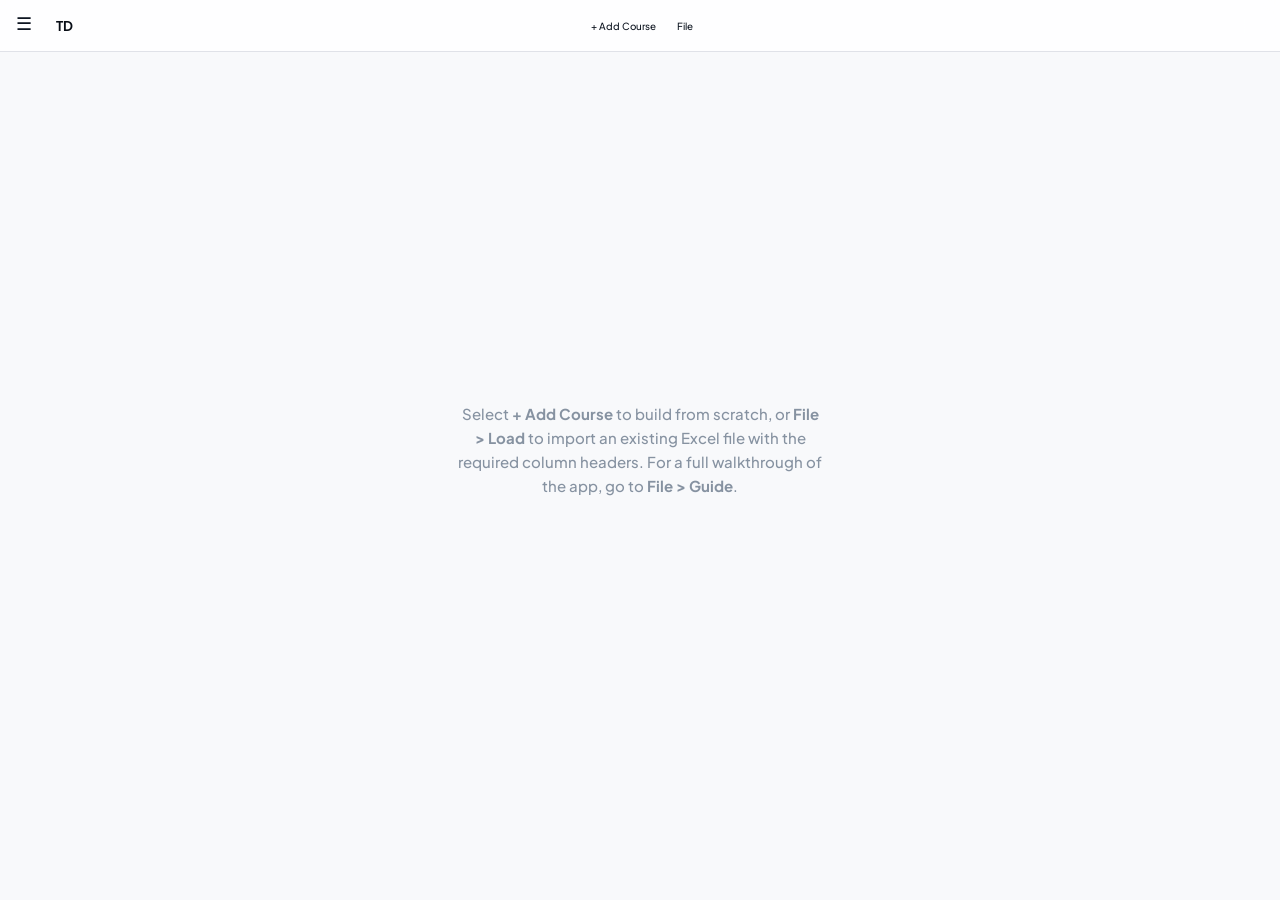
==== index.html @ 5fbdd86e "downloaded dependencies" ====
<!DOCTYPE html>
<html lang="en">
<head>
    <meta charset="UTF-8">
    <meta name="viewport" content="width=device-width, initial-scale=1.0">
    <title>Training Designer</title>
    <link rel="icon" type="image/png" sizes="32x32" href="icon.png" />
    <link rel="preconnect" href="https://fonts.googleapis.com">
    <link rel="preconnect" href="https://fonts.gstatic.com" crossorigin>
    <link href="https://fonts.googleapis.com/css2?family=Plus+Jakarta+Sans:ital,wght@0,300;0,400;0,500;0,600;0,700;1,400&family=Patrick+Hand&display=swap" rel="stylesheet">
    <link rel="stylesheet" href="style.css">
    <script src="vendor/chart.umd.min.js" defer></script>
    <script src="vendor/Sortable.min.js" defer></script>
    <script src="vendor/xlsx.full.min.js" defer></script>
</head>
<body>
    <div class="mobile-notice">
        <div class="mobile-notice-icon">💻</div>
        <h2>Desktop Recommended</h2>
        <p>Training Designer is built for desktop browsers. For the best experience with tables, drag-and-drop, and report charts, please open this on a laptop or desktop.</p>
    </div>
    <div class="dialog-overlay" id="dialogOverlay">
        <div class="dialog-box">
            <div class="dialog-icon" id="dialogIcon"></div>
            <div class="dialog-body">
                <div class="dialog-title" id="dialogTitle"></div>
                <div class="dialog-message" id="dialogMessage"></div>
                <input class="dialog-input" id="dialogInput" style="display:none;">
            </div>
            <div class="dialog-actions" id="dialogActions"></div>
        </div>
    </div>
    <div class="mobile-notice">
        <div class="mobile-notice-icon">💻</div>
        <h2>Desktop Recommended</h2>
        <p>Training Designer is built for desktop browsers. For the best experience with tables, drag-and-drop, and report charts, please open this on a laptop or desktop.</p>
    </div>
    <button id="toggleMenuBtn"></button>
    <div class="container">
        <div id="menuContainer" class="menu-open">
            <h1 id="mainTitle"><span id="mainTitleFull">Training Designer</span><span id="mainTitleShort">TD<span class="td-tooltip">Training Designer</span></span></h1>
            <div id="menuButtons" class="menu-buttons">
                <button id="addCourseBtn" class="menu-button">+ Add Course</button>
                <div class="dropdown">
                    <button id="fileBtn" class="menu-button">File</button>
                    <div id="fileDropdown" class="dropdown-content hidden">
                        <button id="loadBtn" class="menu-button dropdown-item">Load</button>
                        <button id="saveBtn" class="menu-button dropdown-item">Save</button>
                        <button id="resetBtn" class="menu-button dropdown-item">Reset</button>
                        <button id="resourceBtn" class="menu-button dropdown-item">Guide</button>
                        <button id="templateBtn" class="menu-button dropdown-item">Template</button>
                    </div>
                </div>
                <button id="hideAllBreaksBtn" class="menu-button">Hide Breaks</button>
                <button id="deleteAllBreaksBtn" class="menu-button">Delete Breaks</button>
                <button id="selectAllBtn" class="menu-button" style="display: none;">Select All</button>
                <div class="dropdown">
                    <button id="daysBtn" class="menu-button">Days</button>
                    <div id="daysDropdown" class="dropdown-content hidden">
                        <p id="daysInstruction" style="margin: 5px 0 10px; font-size: var(--text-xs); color: var(--ink-tertiary); text-align: center; line-height: 1.4;"><strong>Note: </strong>Uncheck to hide a day (deselects all rows). A warning appears when days are hidden. Hidden days ignore Select All. Click a day to scroll to it.</p>
                        <div id="daysList" class="days-list"></div>
                    </div>
                </div>
                <button id="startTimeBtn" class="menu-button">Start Time</button>
                <button id="toggleScheduleBtn" class="menu-button">Show Schedule</button>
                <button id="togglePlannerBtn" class="menu-button">View Planner</button>
                <button id="goToReportBtn" class="menu-button" style="display:none;" onclick="(function(){ var el = document.getElementById('programReport'); var top = el.getBoundingClientRect().top + window.pageYOffset - document.getElementById('menuContainer').offsetHeight - 16; window.scrollTo({top: top, behavior: 'smooth'}); })()">Report <svg width="9" height="11" viewBox="0 0 11 14" fill="none" xmlns="http://www.w3.org/2000/svg" style="display:inline-block;vertical-align:middle;margin-left:3px;"><line x1="5.5" y1="0" x2="5.5" y2="11" stroke="currentColor" stroke-width="2.2"/><polyline points="1,7 5.5,12.5 10,7" fill="none" stroke="currentColor" stroke-width="2.2" stroke-linejoin="round"/></svg></button>
                <button id="goToOutlineBtn" class="menu-button" style="display:none;" onclick="(function(){ var el = document.getElementById('programDetails'); var top = el.getBoundingClientRect().top + window.pageYOffset - document.getElementById('menuContainer').offsetHeight - 16; window.scrollTo({top: top, behavior: 'smooth'}); })()">Design <svg width="9" height="11" viewBox="0 0 11 14" fill="none" xmlns="http://www.w3.org/2000/svg" style="display:inline-block;vertical-align:middle;margin-left:3px;"><line x1="5.5" y1="14" x2="5.5" y2="3" stroke="currentColor" stroke-width="2.2"/><polyline points="1,7 5.5,1.5 10,7" fill="none" stroke="currentColor" stroke-width="2.2" stroke-linejoin="round"/></svg></button>
                <button id="undoBtn" class="menu-button" title="Nothing to undo" style="font-size:var(--text-lg); letter-spacing:0;">↺</button>
            </div>
        </div>

        <!-- Course Form Section -->
        <section id="courseForm">
            <h2 id="courseFormHeader" class="hidden"></h2>
            <form id="courseInputForm" class="hidden">
                <div class="form-group">
                    <label>
                        Day
                        <input type="number" id="day" required>
                    </label>
                    <label>
                        Unit (Main Topic)
                        <input type="text" id="chapter" placeholder="e.g., Salesforce, Leadership" required>
                    </label>
                    <label>
                        Module (Subtopic)
                        <input type="text" id="moduleTitle" placeholder="e.g., Navigating the Homepage, Running Meetings" required>
                    </label>
                </div>
                
                <div id="learningActivities">
                    <div class="learning-activity">
                        <h3>Learning Activity #1</h3>
                        <button class="delete-activity-btn">×</button>
                        <div class="form-group">
                            <label>
                                Learning Objective
                                <input type="text" class="objective" placeholder="e.g., Identify key features of the application" required>
                            </label>
                            <label>
                                Cognitive Task
                                <select class="cognitiveTask"></select>
                            </label>
                            <label>
                                Learner Activity
                                <select class="learnerActivity"></select>
                            </label>
                            <label>
                                Delivery Method
                                <select class="deliveryMethod"></select>
                            </label>
                            <label>
                                Media
                                <select class="media"></select>
                            </label>
                            <label>
                                Type of Content
                                <select class="contentType"></select>
                            </label>
                            <label>
                                Duration (minutes)
                                <input type="number" class="duration" required>
                            </label>
                        </div>
                    </div>
                </div>
                
                <div class="button-group">
                    <button type="button" class="tr-orange-btn" id="addActivityBtn">+ Learning Activity</button>
                    <button type="submit" class="tr-orange-btn">Submit</button>
                    <button type="button" class="tr-orange-btn" id="cancelBtn">Cancel</button>
                </div>
            </form>
        </section>

        <!-- Design Section -->
        <section id="programDetails">
            <h2 id="programDetailsHeader">Design</h2>
            <div id="dayTablesContainer"></div>
        </section>

        <!-- Report Section -->
        <section id="programReport">
            <h2 id="programReportHeader">Report</h2>
            <div class="charts-container">

                <!-- Cognitive Task Report -->
                <div class="chart-block">
                    <div class="report-block">
                        <div class="numerical-table-container">
                            <div class="chart-header">Cognitive Task</div>
                            <div class="chart-description">
                                <p>Mental processes learners engage in to acquire, understand, and apply knowledge, such as remembering, analyzing, or creating.</p>
                            </div>
                            <button class="toggle-days-btn">Show Days</button>
                            <div class="days-container hidden"></div>
                            <table class="numerical-table" id="cognitiveTable"></table>
                        </div>
                        <div class="chart-wrapper"><canvas id="cognitivePieChart"></canvas></div>
                        <div class="chart-wrapper"><canvas id="cognitiveLineChart"></canvas></div>
                    </div>
                </div>

                <!-- Learner Activity Report -->
                <div class="chart-block">
                    <div class="report-block">
                        <div class="numerical-table-container">
                            <div class="chart-header">Learner Activity</div>
                            <div class="chart-description">
                                <p>Specific tasks or exercises learners undertake, designed to help them meet the learning objectives by actively engaging with the material.</p>
                            </div>
                            <button class="toggle-days-btn">Show Days</button>
                            <div class="days-container hidden"></div>
                            <table class="numerical-table" id="activityTable"></table>
                        </div>
                        <div class="chart-wrapper"><canvas id="activityPieChart"></canvas></div>
                        <div class="chart-wrapper"><canvas id="activityLineChart"></canvas></div>
                    </div>
                </div>

                <!-- Delivery Method Report -->
                <div class="chart-block">
                    <div class="report-block">
                        <div class="numerical-table-container">
                            <div class="chart-header">Delivery Method</div>
                            <div class="chart-description">
                                <p>The format or approach used to present learning content to learners.</p>
                            </div>
                            <button class="toggle-days-btn">Show Days</button>
                            <div class="days-container hidden"></div>
                            <table class="numerical-table" id="deliveryTable"></table>
                        </div>
                        <div class="chart-wrapper"><canvas id="deliveryPieChart"></canvas></div>
                        <div class="chart-wrapper"><canvas id="deliveryLineChart"></canvas></div>
                    </div>
                </div>

                <!-- Media Report -->
                <div class="chart-block">
                    <div class="report-block">
                        <div class="numerical-table-container">
                            <div class="chart-header">Media</div>
                            <div class="chart-description">
                                <p>The tools or channels used to deliver content, such as videos, podcasts, or printed materials. Focuses on the physical or digital format rather than the training approach.</p>
                            </div>
                            <button class="toggle-days-btn">Show Days</button>
                            <div class="days-container hidden"></div>
                            <table class="numerical-table" id="mediaTable"></table>
                        </div>
                        <div class="chart-wrapper"><canvas id="mediaPieChart"></canvas></div>
                        <div class="chart-wrapper"><canvas id="mediaLineChart"></canvas></div>
                    </div>
                </div>

                <!-- Content Type Report -->
                <div class="chart-block">
                    <div class="report-block">
                        <div class="numerical-table-container">
                            <div class="chart-header">Type of Content</div>
                            <div class="chart-description">
                                <p>Categorizes the nature of the learning material, such as factual information, procedural instructions, or problem-solving scenarios.</p>
                            </div>
                            <button class="toggle-days-btn">Show Days</button>
                            <div class="days-container hidden"></div>
                            <table class="numerical-table" id="contentTable"></table>
                        </div>
                        <div class="chart-wrapper"><canvas id="contentPieChart"></canvas></div>
                        <div class="chart-wrapper"><canvas id="contentLineChart"></canvas></div>
                    </div>
                </div>

                <!-- Type of Content vs. Cognitive Tasks Table -->
                <div class="chart-block type-vs-cognitive">
                    <div class="report-block">
                        <div class="numerical-table-container">
                            <div class="chart-header">Type of Content vs. Cognitive Tasks</div>
                            <div class="chart-description">
                                <p>Illustrates the relationship between content types and cognitive tasks. Helps identify emphasis and gaps for a balanced approach to learning objectives.</p>
                            </div>
                            <button class="toggle-days-btn">Show Days</button>
                            <div class="days-container hidden"></div>
                            <table class="numerical-table" id="typeVsCognitiveTable">
                                <thead>
                                    <tr>
                                        <th>Cognitive Tasks</th>
                                        <th>Information <span class="content-group">(Facts, Concepts, & Workflows)</span></th>
                                        <th>Procedural <span class="content-group">(Software, Tools, & CS)</span></th>
                                        <th>Problem-Solving <span class="content-group">(Software, Tools, & CS)</span></th>
                                    </tr>
                                </thead>
                                <tbody>
                                    <tr><td>Remember</td><td></td><td></td><td></td></tr>
                                    <tr><td>Explain</td><td></td><td></td><td></td></tr>
                                    <tr><td>Apply</td><td></td><td></td><td></td></tr>
                                    <tr><td>Evaluate</td><td></td><td></td><td></td></tr>
                                    <tr><td>Create</td><td></td><td></td><td></td></tr>
                                </tbody>
                            </table>
                        </div>
                    </div>
                </div> 
            </div>
        </section>
    </div>

    <div id="noDataMessage">
        Select <strong>+ Add Course</strong> to build from scratch, or <strong>File > Load</strong> to import an existing Excel file with the required column headers. For a full walkthrough of the app, go to <strong>File > Guide</strong>.
    </div>

    <div id="scheduleModal" class="modal-overlay">
        <div class="modal">
            <h2>Save Training</h2>
            <div style="background:var(--accent-soft); border-left:3px solid var(--accent); border-radius:0 var(--radius-sm) var(--radius-sm) 0; padding:10px 14px; margin-bottom:16px; font-size:var(--text-sm); color:var(--ink-secondary); line-height:1.55;">
                Make sure to set your <strong>Product Name</strong> and <strong>Training Program</strong> name before saving. Click the names next to the Design or Report header to edit them.
            </div>
            
            <div class="modal-content">
                <div class="time-input-group">
                    <div class="time-input-field">
                        <label for="Include Date & Time">Add Date & Time</label>
                        <div class="checkbox-wrapper">
                            <input type="checkbox" id="includeSchedule">
                        </div>
                    </div>
                    <div class="time-input-field">
                        <label for="startDate">Date</label>
                        <input type="date" id="startDate" required>
                    </div>
                    <div class="time-input-field">
                        <label for="startTime">Time</label>
                        <input type="time" id="startTime" required>
                    </div>
                    <div class="time-input-field">
                        <label for="timeZone">Time Zone</label>
                        <select id="timeZone"></select>
                    </div>
                    <div class="time-input-field">
                        <label for="includeWeekends">Include Weekends</label>
                        <div class="checkbox-wrapper">
                            <input type="checkbox" id="includeWeekends">
                        </div>
                    </div>
                </div>
            </div>
            <div class="modal-buttons">
                <button id="saveScheduleBtn" class="tr-orange-btn">Save</button>
                <button id="cancelScheduleBtn" class="tr-orange-btn">Cancel</button>
            </div>
        </div>
    </div>

    <div id="nameEditModal" class="modal-overlay">
        <div class="modal" style="width: 440px;">
            <h2>Edit Names</h2>
            <div class="name-fields">
                <div class="name-input-field">
                    <label for="editProductName">Product Name</label>
                    <input type="text" id="editProductName" placeholder="Enter product name" maxlength="50">
                </div>
                <div class="name-input-field">
                    <label for="editProgramName">Training Program</label>
                    <input type="text" id="editProgramName" placeholder="Enter program name" maxlength="70">
                </div>
            </div>
            <div class="modal-buttons">
                <button id="cancelNameEditBtn" class="tr-orange-btn" style="background:var(--surface-0);color:var(--ink-secondary);border-color:var(--border-default);">Cancel</button>
                <button id="saveNameEditBtn" class="tr-orange-btn">Save</button>
            </div>
        </div>
    </div>

    <div id="startTimeModal" class="modal-overlay">
        <div class="modal" style="width: 400px;">
            <h2>Set Start Time</h2>
            <div class="start-time">
                <div class="start-time-field">
                    <input type="time" id="newStartTime" required value="09:00">
                </div>
            </div>
            <div class="modal-buttons">
                <button id="saveStartTimeBtn" class="tr-orange-btn">Save</button>
                <button id="cancelStartTimeBtn" class="tr-orange-btn">Cancel</button>
            </div>
        </div>
    </div>

    <div class="selection-tally" id="selectionTally">
        <div class="selection-tally-count" id="tallyCount">0 SELECTED</div>
        <div class="selection-tally-duration" id="tallyDuration">0 min</div>
        <div class="selection-tally-hours" id="tallyHours"></div>
    </div>

    <div class="loading-overlay" style="opacity: 0">
        <div class="loading-content">
            Loading<span class="loading-dots"></span>
        </div>
    </div>
    <script src="js/state.js"></script>
    <script src="js/dialog.js"></script>
    <script src="js/undo.js"></script>
    <script src="js/utils.js"></script>
    <script src="js/ui-names.js"></script>
    <script src="js/form.js"></script>
    <script src="js/rows.js"></script>
    <script src="js/breaks.js"></script>
    <script src="js/io.js"></script>
    <script src="js/schedule.js"></script>
    <script src="js/report.js"></script>
    <script src="js/init.js"></script>
</body>
</html>
---- style.css ----
/* ══════════════════════════════════════════════════════════════
           DESIGN SYSTEM — Tokens & Variables
           ══════════════════════════════════════════════════════════════ */
        :root {
            /* Core palette */
            --surface-0: #ffffff;
            --surface-1: #f8f9fb;
            --surface-2: #f0f1f4;
            --surface-3: #e4e6eb;
            --border-light: #e0e2e8;
            --border-default: #cfd2da;
            --border-strong: #9ea3b0;

            --ink-primary: #080d16;
            --ink-secondary: #0e1521;
            --ink-tertiary: #334155;
            --ink-muted: #8692a1;
            --ink-faint: #c5cad3;

            --accent: #2563eb;
            --accent-hover: #1d4ed8;
            --accent-soft: #eff6ff;
            --accent-border: #bfdbfe;

            --success: #059669;
            --success-soft: #ecfdf5;
            --warning: #d97706;
            --warning-soft: #fffbeb;
            --danger: #dc2626;
            --danger-soft: #fef2f2;

            /* Legacy token mapping (JS references these) */
            --tr-orange: var(--ink-primary);
            --tr-racing-green: var(--ink-primary);
            --tr-white: var(--surface-0);
            --tr-gray1: #ecedf1;
            --tr-gray2: var(--border-default);
            --tr-alert-red: var(--danger);
            --tr-highlight-teal: var(--accent-soft);

            --ink: var(--ink-primary);
            --ink-2: var(--ink-secondary);
            --muted-1: var(--surface-1);
            --muted-2: var(--border-light);
            --muted-3: var(--ink-muted);
            --white: var(--surface-0);
            --focus-ring: rgba(37, 99, 235, 0.15);

            /* Typography scale */
            --font-sans: 'Plus Jakarta Sans', 'Clario', -apple-system, BlinkMacSystemFont, sans-serif;
            --font-hand: 'Patrick Hand', cursive;

            --font-size-base-large: 13.5px;
            --font-size-base-medium: 12px;
            --font-size-base-small: 10.5px;
            --font-size-base: var(--font-size-base-large);

            --size-xxs: 0.72;
            --size-xs: 0.82;
            --size-sm: 0.9;
            --size-base: 1;
            --size-md: 1.12;
            --size-lg: 1.25;
            --size-xl: 1.5;
            --size-xxl: 1.75;
            --size-xxxl: 2.25;

            --text-xxs: calc(var(--font-size-base) * var(--size-xxs));
            --text-xs: calc(var(--font-size-base) * var(--size-xs));
            --text-sm: calc(var(--font-size-base) * var(--size-sm));
            --text-base: var(--font-size-base);
            --text-md: calc(var(--font-size-base) * var(--size-md));
            --text-lg: calc(var(--font-size-base) * var(--size-lg));
            --text-xl: calc(var(--font-size-base) * var(--size-xl));
            --text-xxl: calc(var(--font-size-base) * var(--size-xxl));
            --text-xxxl: calc(var(--font-size-base) * var(--size-xxxl));

            --line-height-tight: 1.3;
            --line-height-normal: 1.55;
            --line-height-loose: 1.7;

            /* Spacing */
            --space-1: 4px;
            --space-2: 8px;
            --space-3: 12px;
            --space-4: 16px;
            --space-5: 20px;
            --space-6: 24px;
            --space-8: 32px;
            --space-10: 40px;
            --space-12: 48px;

            /* Radii */
            --radius-sm: 6px;
            --radius-md: 8px;
            --radius-lg: 12px;
            --radius-xl: 16px;

            /* Shadows */
            --shadow-xs: 0 1px 2px rgba(0,0,0,0.04);
            --shadow-sm: 0 1px 3px rgba(0,0,0,0.06), 0 1px 2px rgba(0,0,0,0.04);
            --shadow-md: 0 4px 12px rgba(0,0,0,0.07), 0 1px 3px rgba(0,0,0,0.04);
            --shadow-lg: 0 8px 24px rgba(0,0,0,0.08), 0 2px 6px rgba(0,0,0,0.04);
            --shadow-xl: 0 16px 48px rgba(0,0,0,0.10), 0 4px 12px rgba(0,0,0,0.05);

            /* Transitions */
            --ease-out: cubic-bezier(0.16, 1, 0.3, 1);
            --duration-fast: 150ms;
            --duration-normal: 250ms;
        }

        /* ══════════════════════════════════════════════════════════════
           CUSTOM FONT FACES
           ══════════════════════════════════════════════════════════════ */
        @font-face { font-family: 'Clario'; src: url('Clario/Clario-Regular.woff') format('woff'); font-weight: normal; font-style: normal; }
        @font-face { font-family: 'Clario'; src: url('Clario/Clario-RegularItalic.woff') format('woff'); font-weight: normal; font-style: italic; }
        @font-face { font-family: 'Clario'; src: url('Clario/Clario-Bold.woff') format('woff'); font-weight: bold; font-style: normal; }
        @font-face { font-family: 'Clario'; src: url('Clario/Clario-Light.woff') format('woff'); font-weight: 300; font-style: normal; }
        @font-face { font-family: 'Clario'; src: url('Clario/Clario-Medium.woff') format('woff'); font-weight: 500; font-style: normal; }

        /* ══════════════════════════════════════════════════════════════
           BASE RESET & LAYOUT
           ══════════════════════════════════════════════════════════════ */
        *, *::before, *::after { box-sizing: border-box; }

        body {
            font-family: var(--font-sans);
            margin: 0;
            padding: var(--space-5);
            background-color: var(--surface-1);
            font-size: var(--text-base);
            line-height: var(--line-height-normal);
            color: var(--ink-primary);
            -webkit-font-smoothing: antialiased;
            -moz-osx-font-smoothing: grayscale;
        }

        input, textarea, select, option, button {
            font-family: var(--font-sans);
        }

        .container {
            max-width: 1600px;
            margin: 0 auto;
            z-index: 100;
        }

        /* ══════════════════════════════════════════════════════════════
           RESPONSIVE BREAKPOINTS
           ══════════════════════════════════════════════════════════════ */
        @media (max-width: 1366px) {
            :root { --font-size-base: var(--font-size-base-medium); }
            body { line-height: var(--line-height-tight); }
            .container { max-width: 98%; }
        }
        @media (max-width: 1024px) {
            :root { --font-size-base: var(--font-size-base-small); }
            body { line-height: var(--line-height-tight); }
        }

        /* ══════════════════════════════════════════════════════════════
           TOP NAVIGATION BAR
           ══════════════════════════════════════════════════════════════ */
        #mainTitle {
            grid-column: 1;
            justify-self: start;
            padding-left: 56px;
            font-size: var(--text-md);
            font-weight: 700;
            color: var(--ink-primary);
            letter-spacing: -0.01em;
            margin: 0;
        }

        #logo { height: 36px; padding-right: 3%; }

        #menuContainer {
            position: fixed;
            top: 0;
            left: 0;
            width: 100%;
            background: rgba(255,255,255,0.82);
            -webkit-backdrop-filter: blur(16px) saturate(180%);
            backdrop-filter: blur(16px) saturate(180%);
            z-index: 1005;
            transform: translateY(0);
            transition: transform 0.35s var(--ease-out);
            height: 52px;
            display: grid;
            grid-template-columns: 1fr auto 1fr;
            align-items: center;
            border-bottom: 1px solid var(--border-light);
        }

        #menuContainer.menu-collapsed {
            transform: translateY(-100%);
        }

        .menu-buttons {
            display: flex;
            flex-direction: row;
            gap: 2px;
            align-items: center;
        }

        .menu-button {
            background: transparent;
            font-size: var(--text-sm);
            font-weight: 500;
            color: var(--ink-secondary);
            border: none;
            height: 52px;
            padding: 0 14px;
            cursor: pointer;
            transition: color var(--duration-fast) ease, box-shadow var(--duration-fast) ease;
            text-align: center;
            box-shadow: none;
            position: relative;
            display: flex;
            align-items: center;
            justify-content: center;
            white-space: nowrap;
        }

        .menu-button:hover {
            color: var(--accent);
        }

        .menu-button.active {
            color: var(--accent);
            box-shadow: inset 0 -2px 0 var(--accent);
        }

        .menu-button.active:hover {
            color: var(--accent-hover);
            box-shadow: inset 0 -2px 0 var(--accent-hover);
        }

        /* ── Hamburger toggle ──────────────────────────────────────── */
        #toggleMenuBtn {
            position: fixed;
            top: 14px;
            left: 16px;
            background: transparent;
            color: var(--ink-secondary);
            border: none;
            padding: 0;
            cursor: pointer;
            font-size: var(--text-xl);
            line-height: 1;
            box-shadow: none;
            z-index: 1010;
            outline: none;
            transition: color var(--duration-fast) ease;
        }

        #toggleMenuBtn:hover { color: var(--accent); }
        #toggleMenuBtn:hover, #toggleMenuBtn:focus { background-color: transparent !important; outline: none; }

        #toggleMenuBtn.open::before { content: '☰'; }
        #toggleMenuBtn::before { content: '☰'; display: inline-block; transition: transform 0.3s var(--ease-out); }
        #toggleMenuBtn.open::before { transform: rotate(-180deg); }

        /* ── Dropdowns ─────────────────────────────────────────────── */
        .dropdown { position: relative; display: inline-flex; }

        .dropdown-content {
            position: absolute;
            top: 100%;
            left: 50%;
            transform: translateX(-50%);
            background: var(--surface-0);
            box-shadow: var(--shadow-lg);
            border: 1px solid var(--border-light);
            border-radius: 0 0 var(--radius-md) var(--radius-md);
            z-index: 1010;
            min-width: 120px;
            display: flex;
            flex-direction: column;
            overflow: hidden;
        }

        .dropdown-item {
            width: 100%;
            border-bottom: none;
            text-align: center;
            padding: 0 20px;
            height: 42px;
            box-sizing: border-box;
            font-weight: 500;
            font-size: var(--text-sm);
            color: var(--ink-secondary);
            transition: all var(--duration-fast) ease;
        }

        .dropdown-item:hover {
            color: var(--accent);
            background-color: var(--accent-soft);
            border-bottom: none;
        }

        .dropdown-item.active {
            color: var(--accent);
            background-color: var(--accent-soft);
        }

        .dropdown-content:not(.hidden) { display: flex; }

        #fileBtn.active { box-shadow: inset 0 -2px 0 var(--accent); }
        #manageSelectedBtn.active { color: var(--accent); box-shadow: inset 0 -2px 0 var(--accent); }

        /* Manage Selected Dropdown */
        .manage-selected-dropdown { position: relative; display: inline-flex; }

        .manage-selected-dropdown-content {
            position: absolute;
            top: 100%;
            left: 0;
            background: var(--surface-0);
            box-shadow: var(--shadow-lg);
            border: 1px solid var(--border-light);
            border-radius: 0 0 var(--radius-md) var(--radius-md);
            z-index: 1010;
            width: 100%;
            display: flex;
            flex-direction: column;
            overflow: hidden;
        }

        .manage-selected-dropdown-item {
            width: 100%;
            border-bottom: none;
            padding: 0 20px;
            height: 42px;
            text-align: left;
            box-sizing: border-box;
            font-weight: 500;
            font-size: var(--text-sm);
            color: var(--ink-secondary);
        }

        .manage-selected-dropdown-item:hover { color: var(--accent); background-color: var(--accent-soft); border-bottom: none; }
        .manage-selected-dropdown-item.active { color: var(--accent); background-color: var(--accent-soft); }
        .manage-selected-dropdown-content:not(.hidden) { display: flex; }

        /* Days Dropdown */
        #daysDropdown { width: 260px; padding: 16px; text-align: left; }

        @media (max-width: 1366px) {
            #daysDropdown { width: 220px; }
        }

        .days-list { display: grid; grid-template-columns: 1fr 1fr 1fr; gap: 8px; max-height: 200px; overflow-y: auto; }
        .day-item { display: flex; align-items: center; gap: 5px; }
        #daysDropdown .day-item input[type="checkbox"] { margin: 0 0 0 8px; }

        .day-item button {
            background: none;
            border: none;
            color: var(--accent);
            font-size: var(--text-sm);
            cursor: pointer;
            padding: 0;
            text-decoration: none;
            font-weight: 500;
        }

        .day-item button:hover { text-decoration: underline; }

        #all-days-checkbox + label {
            background: none;
            border: none;
            color: var(--accent);
            font-size: var(--text-sm);
            cursor: pointer;
            padding: 0;
            font-weight: 500;
        }

        #all-days-checkbox + label:hover { text-decoration: underline; }

        #menuContainer .dropdown-content { position: absolute; top: 100%; left: 50%; transform: translateX(-50%); z-index: 1010; }

        @media (max-width: 1366px) {
            .menu-buttons { gap: 1px; }
            .menu-buttons > .menu-button:first-child { margin-left: 4px; }
            .menu-button:last-child { margin-right: 4px; }
            .menu-button { font-size: var(--text-xs); padding: 0 10px; height: 52px; }
            #toggleMenuBtn { top: 14px; left: 16px; }
            #logo { height: 32px; padding-right: 1%; }
        }

        /* ══════════════════════════════════════════════════════════════
           SECTION HEADERS
           ══════════════════════════════════════════════════════════════ */
        h2 {
            margin-top: 48px;
            font-size: var(--text-xl);
            font-weight: 700;
            color: var(--ink-primary);
            letter-spacing: -0.02em;
        }

        #programDetailsHeader, #programReportHeader {
            padding-bottom: 0;
            margin-bottom: var(--space-5);
            border-bottom: none;
        }

        button { font-family: var(--font-sans); }

        #dayTablesContainer { margin-bottom: 80px; }

        /* ══════════════════════════════════════════════════════════════
           TABLE LINK STYLES
           ══════════════════════════════════════════════════════════════ */
        .day-table tbody tr td:nth-child(9) a { color: var(--accent); text-decoration: none; font-weight: 500; }
        .day-table tbody tr td:nth-child(9) a:hover { text-decoration: underline; }

        /* ══════════════════════════════════════════════════════════════
           CHECKBOXES IN TABLE
           ══════════════════════════════════════════════════════════════ */
        .checkbox-column { width: 32px; padding: 4px; text-align: center; }
        .checkbox-header input[type="checkbox"] { margin: 4px 0 0 0; }
        .checkbox-cell { text-align: center; width: 32px; padding: 0; }
        .checkbox-cell input[type="checkbox"] { margin: 4px 0 0 0; }

        /* Custom checkbox styling */
        input[type="checkbox"] {
            accent-color: var(--accent);
            width: 15px;
            height: 15px;
            cursor: pointer;
        }

        /* ══════════════════════════════════════════════════════════════
           TABLE HEADERS
           ══════════════════════════════════════════════════════════════ */
        .tr-green-header { background: var(--ink-primary) !important; color: var(--surface-0) !important; }
        .tr-orange-header { background: var(--ink-primary) !important; color: var(--surface-0) !important; }
        .header-transition { transition: background-color var(--duration-normal) ease; }

        /* ══════════════════════════════════════════════════════════════
           BUTTONS
           ══════════════════════════════════════════════════════════════ */
        .tr-orange-btn {
            background: var(--ink-primary);
            color: var(--surface-0);
            border: 1px solid var(--ink-primary);
            padding: 9px 20px;
            border-radius: var(--radius-sm);
            cursor: pointer;
            margin: 4px;
            font-weight: 600;
            font-size: var(--text-sm);
            letter-spacing: 0.01em;
            transition: all var(--duration-fast) ease;
            box-shadow: var(--shadow-xs);
        }

        .tr-orange-btn:hover { background: var(--ink-secondary); border-color: var(--ink-secondary); box-shadow: var(--shadow-sm); transform: translateY(-1px); }
        .tr-orange-btn:active { transform: translateY(0); box-shadow: var(--shadow-xs); }
        .tr-orange-btn:disabled { background: var(--ink-muted); border-color: var(--ink-muted); cursor: not-allowed; transform: none; }

        .delete-activity-btn {
            position: absolute;
            top: 12px;
            right: 12px;
            background: var(--surface-0);
            color: var(--danger);
            border: 1px solid var(--border-default);
            width: 28px;
            height: 28px;
            border-radius: 50%;
            cursor: pointer;
            font-size: var(--text-md);
            transition: all var(--duration-fast) ease;
            display: flex;
            align-items: center;
            justify-content: center;
            padding: 0;
            line-height: 1;
        }

        .delete-activity-btn:hover { background: var(--danger); color: white; border-color: var(--danger); box-shadow: var(--shadow-sm); }
        .delete-activity-btn:active { transform: scale(0.95); }

        .toggle-days-btn {
            background: transparent;
            border: none;
            padding: 4px 0;
            cursor: pointer;
            margin: 10px 0;
            color: var(--accent);
            font-weight: 500;
            font-size: var(--text-sm);
            transition: color var(--duration-fast) ease;
        }

        .toggle-days-btn:hover { text-decoration: underline; }

        .button-group { display: flex; gap: 8px; margin-top: 20px; }

        .action-buttons { display: flex; align-items: center; justify-content: space-between; width: 100%; }

        /* ══════════════════════════════════════════════════════════════
           FORM STYLES
           ══════════════════════════════════════════════════════════════ */
        #courseInputForm {
            background: var(--surface-0);
            padding: 28px;
            margin-top: 20px;
            border-radius: var(--radius-lg);
            border: 1px solid var(--border-light);
            box-shadow: var(--shadow-md);
            transform-origin: top;
            animation: expandForm 0.3s var(--ease-out);
            z-index: 1001;
        }

        .form-group { display: grid; grid-template-columns: repeat(3, 1fr); gap: 16px; margin-bottom: 16px; }
        .form-group-full { grid-column: 1 / -1; }

        .form-group label {
            display: flex;
            flex-direction: column;
            gap: 6px;
            font-weight: 500;
            font-size: var(--text-sm);
            color: var(--ink-secondary);
        }

        .form-group input,
        .form-group select {
            padding: 9px 12px;
            border: 1px solid var(--border-default);
            border-radius: var(--radius-sm);
            font-size: var(--text-sm);
            font-family: var(--font-sans);
            background: var(--surface-0);
            color: var(--ink-primary);
            transition: border-color var(--duration-fast) ease, box-shadow var(--duration-fast) ease;
        }

        .form-group input:focus,
        .form-group select:focus {
            outline: none;
            border-color: var(--accent);
            box-shadow: 0 0 0 3px var(--focus-ring);
        }

        .form-group input::placeholder { color: var(--ink-muted); }

        .form-transition { transition: opacity 0.3s var(--ease-out), transform 0.3s var(--ease-out); }
        .form-collapse { opacity: 0; transform: scaleY(0); }

        @keyframes expandForm {
            from { opacity: 0; transform: scaleY(0); }
            to { opacity: 1; transform: scaleY(1); }
        }

        /* ══════════════════════════════════════════════════════════════
           TABLE STYLES
           ══════════════════════════════════════════════════════════════ */
        .day-table {
            width: 100%;
            border-collapse: collapse;
            margin-bottom: 0;
            border-bottom: 2px solid var(--ink-primary) !important;
            border-radius: var(--radius-md) var(--radius-md) 0 0;
            overflow: hidden;
        }

        .day-table tbody tr:last-child td { border-bottom: none; }

        table { width: 100%; border-collapse: collapse; margin-top: 20px; }

        td { vertical-align: middle; overflow-wrap: break-word; }

        td:nth-child(5) { white-space: normal; overflow: visible; position: relative; max-height: none; }

        @media (max-width: 1366px) {
            td { max-width: 85px; vertical-align: middle; overflow-wrap: break-word; }
            td:nth-child(5) { white-space: nowrap; overflow: hidden; text-overflow: ellipsis; max-width: 120px; position: relative; max-height: 60px; }
            td:nth-child(5):hover { white-space: normal; overflow: visible; position: relative; z-index: 1000; }
        }

        th, td { padding: 10px 12px; text-align: left; font-size: var(--text-sm); }

        th {
            background-color: var(--ink-primary);
            color: var(--surface-0);
            font-weight: 600;
            font-size: var(--text-xs);
            text-transform: uppercase;
            letter-spacing: 0.04em;
            transition: background-color var(--duration-normal) ease;
        }

        td {
            border-bottom: 1px solid var(--border-light);
            color: var(--ink-primary);
        }

        .day-table tbody tr:hover:not([style*="background"]) {
            background-color: var(--accent-soft);
        }

        .content-group { display: block; font-weight: normal; margin-top: 4px; }

        .total-duration {
            text-align: right;
            font-weight: 700;
            color: var(--ink-primary);
            order: 2;
            font-size: var(--text-sm);
        }

        /* ══════════════════════════════════════════════════════════════
           LEARNING ACTIVITY CARD (in form)
           ══════════════════════════════════════════════════════════════ */
        .learning-activity {
            position: relative;
            background: var(--surface-0);
            padding: 20px;
            margin-bottom: 16px;
            border-radius: var(--radius-md);
            border: 1px solid var(--border-light);
            transition: border-color var(--duration-fast) ease;
        }

        .learning-activity:hover { border-color: var(--border-default); }

        .learning-activity h3 {
            margin-top: 0;
            color: var(--ink-primary);
            margin-bottom: 20px;
            font-size: var(--text-md);
            font-weight: 600;
        }

        /* ══════════════════════════════════════════════════════════════
           DRAG & DROP
           ══════════════════════════════════════════════════════════════ */
        .activity-drag-handle {
            cursor: grab;
            position: absolute;
            top: 6px;
            left: 50%;
            transform: translateX(-50%);
            color: var(--ink-muted);
            font-size: var(--text-md);
            padding: 4px;
            user-select: none;
            transition: color var(--duration-fast) ease;
        }

        .activity-drag-handle:hover { color: var(--accent); }
        .editing .activity-drag-handle { display: none; }

        .day-table tbody .sortable-ghost {
            opacity: 0.4;
            background-color: var(--accent-soft) !important;
            border: 2px dashed var(--accent-border);
        }

        #learningActivities .sortable-ghost {
            opacity: 0.4;
            border: 2px dashed var(--accent-border);
        }

        .sortable-drag { background-color: var(--surface-0); box-shadow: var(--shadow-lg); }
        .sortable-chosen { user-select: none; }

        .drag-handle {
            cursor: grab;
            font-size: var(--text-md);
            padding-top: 2px;
            padding-left: 4px;
            color: var(--ink-muted);
            transition: color var(--duration-fast) ease;
        }

        .drag-handle:hover { color: var(--accent); }
        .drag-handle:active, .activity-drag-handle:active { cursor: grabbing; }

        body.dragging { user-select: none; -webkit-user-select: none; }

        /* ══════════════════════════════════════════════════════════════
           CHARTS & REPORT SECTION
           ══════════════════════════════════════════════════════════════ */
        .charts-container { display: block; margin-top: 20px; }

        .chart-block {
            background: var(--surface-0);
            padding: 24px;
            margin: 0 0 40px 0;
            border-radius: var(--radius-lg);
            border: 1px solid var(--border-light);
            box-shadow: var(--shadow-xs);
            font-size: var(--text-base);
        }

        @media (max-width: 1366px) {
            .chart-block { padding: 20px; }
            #programDetailsHeader, #programReportHeader, #courseFormHeader { padding: 0 24px; }
            .add-break-btn { padding-left: 24px !important; }
            .total-duration { padding-right: 24px; }
        }

        .chart-header {
            font-size: var(--text-lg);
            font-weight: 700;
            margin-bottom: 6px;
            color: var(--ink-primary);
            letter-spacing: -0.01em;
        }

        .chart-description { margin-bottom: 12px; font-size: var(--text-sm); color: var(--ink-tertiary); line-height: 1.5; }
        .chart-description p { margin: 0; }

        .chart-description, .numerical-table-container { width: 100%; box-sizing: border-box; }

        .report-block { display: grid; grid-template-columns: 1fr 1fr 1fr; gap: 20px; margin: 20px 0 10px 0; }

        .report-block .chart-wrapper:nth-child(3):not([style*="display: block"]) { display: none; }
        .report-block .chart-wrapper:nth-child(2) { grid-column: 2 / 4; }

        .numerical-table-container { grid-column: 1 / 2; grid-row: 1 / 2; }
        .chart-wrapper { position: relative; }
        .chart-wrapper:nth-child(2) { grid-column: 2 / 4; grid-row: 1 / 2; }
        .chart-wrapper:nth-child(3) { grid-column: 1 / 4; grid-row: 2 / 3; height: 300px; margin-top: 16px; }

        .chart-block.type-vs-cognitive { grid-column: span 2; }
        .type-vs-cognitive .report-block { grid-template-columns: 1fr 1fr; }

        /* ══════════════════════════════════════════════════════════════
           NUMERICAL TABLES IN REPORTS
           ══════════════════════════════════════════════════════════════ */
        .day-table-container {
            margin-bottom: 0;
        }

        .numerical-table { width: 100%; border-collapse: collapse; border-radius: var(--radius-sm); overflow: hidden; }
        .numerical-table td, .numerical-table th { padding: 8px 10px; border: 1px solid var(--border-light); font-size: var(--text-sm); }
        .numerical-table th { background: var(--surface-2); color: var(--ink-primary); font-weight: 600; font-size: var(--text-xs); text-transform: uppercase; letter-spacing: 0.03em; }
        .numerical-table td { color: var(--ink-primary); }

        .days-container { display: grid; grid-template-columns: repeat(5, 1fr); gap: 8px; margin: 8px 0; border-radius: 4px; }
        .day-checkbox { display: flex; align-items: center; gap: 5px; font-size: var(--text-sm); }

        /* ══════════════════════════════════════════════════════════════
           ACTION BUTTONS (edit/delete/copy in table)
           ══════════════════════════════════════════════════════════════ */
        .edit-btn, .delete-btn, .copy-btn {
            background: none;
            border: none;
            cursor: pointer;
            padding: 0;
            width: 28px;
            height: 28px;
            border-radius: var(--radius-sm);
            display: flex;
            align-items: center;
            justify-content: center;
            transition: background var(--duration-fast) ease;
            font-size: var(--text-sm);
        }

        .edit-btn:hover, .copy-btn:hover { background: var(--accent-soft); }
        .delete-btn:hover { background: var(--danger-soft); }

        .actions-cell em strong { font-style: italic; font-weight: bold; color: var(--accent); }

        /* Edit Form Row */
        #editFormRow td {
            padding: 0;
            transform-origin: top;
            animation: expandForm 0.3s var(--ease-out);
            border-bottom: 2px solid var(--accent);
            z-index: 1003;
        }

        #editFormRow #courseInputForm {
            margin: 0;
            border-radius: 0;
            border: none;
            background: var(--accent-soft);
        }

        /* ══════════════════════════════════════════════════════════════
           STATE CLASSES
           ══════════════════════════════════════════════════════════════ */
        .hidden { display: none !important; opacity: 0; transform: scaleY(0); transition: opacity 0.3s var(--ease-out), transform 0.3s var(--ease-out); }
        .disabled { pointer-events: none; opacity: 0.45; cursor: not-allowed; }
        .highlight { background-color: var(--accent-soft) !important; }

        .editing-row {
            animation: fadeInOut 0.5s forwards;
            background-color: var(--accent-soft);
        }

        .edit-btn:not(.disabled), .delete-btn:not(.disabled), .copy-btn:not(.disabled), .drag-handle:not(.disabled) { pointer-events: auto; opacity: 1; }

        @keyframes fadeInOut {
            0% { background-color: rgba(37, 99, 235, 0); }
            50% { background-color: rgba(37, 99, 235, 0.08); }
            100% { background-color: rgba(37, 99, 235, 0); }
        }

        /* ══════════════════════════════════════════════════════════════
           MODALS
           ══════════════════════════════════════════════════════════════ */
        .modal-overlay {
            position: fixed;
            top: 0;
            left: 0;
            width: 100%;
            height: 100%;
            background: rgba(17, 24, 39, 0.45);
            -webkit-backdrop-filter: blur(4px);
            backdrop-filter: blur(4px);
            display: none;
            justify-content: center;
            align-items: center;
            z-index: 1020;
        }

        .modal {
            background: var(--surface-0);
            padding: 28px;
            border-radius: var(--radius-xl);
            width: 480px;
            box-shadow: var(--shadow-xl);
            animation: modalSlideIn 0.35s var(--ease-out);
            box-sizing: border-box;
            display: flex;
            flex-direction: column;
            z-index: 1021;
        }

        .modal h2 {
            margin: 0 0 20px 0;
            color: var(--ink-primary);
            font-size: var(--text-xl);
            text-align: center;
            font-weight: 700;
            letter-spacing: -0.02em;
            border-bottom: none;
            padding-bottom: 0;
        }

        .modal-content { display: grid; grid-template-columns: 1fr; gap: 24px; width: 100%; box-sizing: border-box; }

        .modal-description {
            background: var(--surface-1);
            padding: 20px;
            border-radius: var(--radius-md);
            margin-bottom: 0;
            min-height: 239px;
            border: 1px solid var(--border-light);
        }

        .description-title { margin: 0 0 16px 0; font-weight: 600; color: var(--ink-primary); font-size: var(--text-sm); }

        .features-list { list-style: none; padding: 0; margin: 0; }
        .features-list li { margin-bottom: 10px; display: flex; align-items: center; gap: 10px; line-height: 1.4; font-size: var(--text-sm); color: var(--ink-secondary); }
        .features-list ul { list-style: disc; margin: 8px 0 0 35px; color: var(--ink-muted); }
        .features-list ul li { margin-bottom: 4px; }

        .icon { display: inline-flex; align-items: center; justify-content: center; min-width: 22px; height: 22px; font-size: var(--text-md); line-height: 1; }

        .modal-buttons { margin-top: 20px; display: flex; justify-content: center; gap: 12px; width: 100%; }
        .modal-buttons button { min-width: 120px; }

        @keyframes modalSlideIn {
            from { opacity: 0; transform: translateY(-12px) scale(0.98); }
            to { opacity: 1; transform: translateY(0) scale(1); }
        }

        /* ══════════════════════════════════════════════════════════════
           PROJECT TYPE (in modals)
           ══════════════════════════════════════════════════════════════ */
        .project-type-option { display: grid; grid-template-columns: auto 1fr; grid-template-rows: auto auto; gap: 4px 10px; margin-bottom: 16px; }
        .project-type-option input[type="radio"] { grid-column: 1; grid-row: 1; margin: 0; align-self: center; accent-color: var(--accent); }
        .project-type-option label { grid-column: 2; grid-row: 1; margin: 0; align-self: center; }
        .description-line { grid-column: 2; grid-row: 2; color: var(--ink-tertiary); font-size: var(--text-sm); }

        .radio-label-group { display: grid; grid-template-columns: 24px 1fr; align-items: center; margin-bottom: 4px; }

        .time-input-group {
            background: var(--surface-1);
            padding: 20px;
            border-radius: var(--radius-md);
            display: flex;
            flex-direction: column;
            gap: 12px;
            border: 1px solid var(--border-light);
        }

        .time-input-group .description-title { margin: 0 0 4px 0; }

        .time-input-field { display: grid; grid-template-columns: 120px 180px; align-items: center; gap: 10px; max-width: 330px; }

        .time-input-group label { display: block; font-weight: 600; font-size: var(--text-sm); color: var(--ink-secondary); }

        .time-input-field input,
        .time-input-field select {
            width: 100%;
            padding: 8px 10px;
            border: 1px solid var(--border-default);
            border-radius: var(--radius-sm);
            font-size: var(--text-sm);
            font-family: var(--font-sans);
            background: var(--surface-0);
            transition: border-color var(--duration-fast) ease;
        }

        .time-input-field input:focus,
        .time-input-field select:focus { outline: none; border-color: var(--accent); box-shadow: 0 0 0 3px var(--focus-ring); }

        .time-input-field input:disabled, .time-input-field select:disabled {
            background: var(--surface-2);
            color: var(--ink-muted);
            cursor: not-allowed;
            border-color: var(--border-light);
        }

        .time-input-field.disabled label { color: var(--ink-muted); }

        .time-input-field input[type="checkbox"] { width: 16px; height: 16px; margin: 0; cursor: pointer; position: relative; z-index: 10; pointer-events: auto !important; }

        .checkbox-wrapper { display: flex; align-items: center; height: 35px; position: relative; z-index: 10; pointer-events: auto !important; }

        /* Break Options */
        .break-options { display: flex; flex-direction: column; gap: 12px; margin-top: 12px; }

        .break-option {
            padding: 10px;
            background: var(--surface-0);
            border-radius: var(--radius-sm);
            border: 1px solid var(--border-default);
            transition: all var(--duration-fast) ease;
        }

        .break-option input[type="radio"] { margin: 0; accent-color: var(--accent); }
        .break-option input[type="radio"]:disabled + span { color: var(--ink-muted); }
        .break-option.disabled { background: var(--surface-2); border-color: var(--border-light); cursor: not-allowed; }
        .break-option.disabled:hover { background: var(--surface-2); border-color: var(--border-light) !important; transform: none; box-shadow: none; cursor: not-allowed; }
        .break-option.disabled label { cursor: not-allowed; }
        .break-option.disabled input[type="radio"] { cursor: not-allowed; }

        .option-line { display: flex; align-items: center; gap: 10px; }
        .option-line input[type="radio"] { margin: 0; }
        .option-line span { font-size: var(--text-sm); }

        .feature-info {
            background: var(--accent-soft);
            padding: 12px 14px;
            border-left: 3px solid var(--accent);
            margin: 10px 0;
            line-height: 1.5;
            color: var(--ink-secondary);
            border-radius: 0 var(--radius-sm) var(--radius-sm) 0;
            font-size: var(--text-sm);
        }

        /* ══════════════════════════════════════════════════════════════
           BREAK ROW
           ══════════════════════════════════════════════════════════════ */
        .add-break-btn {
            background: none;
            border: none;
            font-size: var(--text-sm);
            font-weight: 600;
            cursor: pointer;
            transition: color var(--duration-fast) ease;
            order: 1;
            color: var(--accent);
            padding: 0;
        }

        .add-break-btn:hover { text-decoration: underline; }

        .break-row-text { color: var(--ink-muted); }
        .break-hidden { display: none; }
        .break-visible { display: table-row; }
        .previous-row-border { border-bottom: 4px solid var(--border-default); }

        /* ══════════════════════════════════════════════════════════════
           NAME FIELDS (in save modal)
           ══════════════════════════════════════════════════════════════ */
        .name-fields { display: flex; flex-direction: column; gap: 12px; margin-bottom: 16px; }

        .name-input-field { display: grid; grid-template-columns: 140px 1fr; align-items: center; gap: 10px; padding: 0; box-sizing: border-box; }
        .name-input-field label { color: var(--ink-secondary); font-weight: 600; font-size: var(--text-sm); }

        .name-input-field input {
            width: 100%;
            min-width: 0;
            padding: 8px 10px;
            border: 1px solid var(--border-default);
            border-radius: var(--radius-sm);
            font-size: var(--text-sm);
            font-family: var(--font-sans);
            box-sizing: border-box;
            transition: border-color var(--duration-fast) ease;
        }

        .name-input-field input:focus { outline: none; border-color: var(--accent); box-shadow: 0 0 0 3px var(--focus-ring); }

        .time-input-group select {
            width: 100%;
            padding: 8px 6px;
            border: 1px solid var(--border-default);
            border-radius: var(--radius-sm);
            font-size: var(--text-sm);
        }

        /* ══════════════════════════════════════════════════════════════
           VERTICAL BAR (title separator)
           ══════════════════════════════════════════════════════════════ */
        /* ══════════════════════════════════════════════════════════════
           PROGRAM NAME DISPLAY & HOVER TOOLTIP
           ══════════════════════════════════════════════════════════════ */
        #verticalBar { color: var(--ink-muted); font-size: var(--text-lg); font-weight: 300; margin: 0 8px; }

        .program-label {
            color: var(--ink-tertiary);
            font-weight: 400;
            font-size: var(--text-xl);
        }

        .header-names-wrap {
            position: relative;
            display: inline;
            cursor: pointer;
        }

        .header-names-wrap:hover .program-label {
            color: var(--accent);
            transition: color 0.15s ease;
        }

        .header-names-wrap:hover #verticalBar {
            color: var(--accent);
        }

        .header-names-wrap .header-tooltip {
            position: absolute;
            top: 50%;
            left: calc(100% + 14px);
            transform: translateY(-50%) translateX(-4px);
            background: var(--ink-primary);
            color: rgba(255,255,255,0.9);
            font-size: 11.5px;
            font-weight: 500;
            padding: 7px 14px;
            border-radius: var(--radius-sm);
            white-space: nowrap;
            opacity: 0;
            pointer-events: none;
            transition: opacity 0.2s var(--ease-out), transform 0.2s var(--ease-out);
            z-index: 100;
            letter-spacing: 0;
        }

        .header-names-wrap .header-tooltip::before {
            content: '';
            position: absolute;
            top: 50%;
            left: -4px;
            width: 8px;
            height: 8px;
            background: var(--ink-primary);
            transform: translateY(-50%) rotate(45deg);
        }

        .header-names-wrap:hover .header-tooltip {
            opacity: 1;
            transform: translateY(-50%) translateX(0);
        }

        /* Tooltip flipped to top when it overflows right */
        .header-names-wrap .header-tooltip.tooltip-top {
            top: auto;
            bottom: calc(100% + 10px);
            left: 0;
            transform: translateY(4px);
            z-index: 1010;
        }

        .header-names-wrap .header-tooltip.tooltip-top::before {
            top: auto;
            bottom: -4px;
            left: 16px;
            transform: rotate(45deg);
        }

        .header-names-wrap:hover .header-tooltip.tooltip-top {
            transform: translateY(0);
        }

        .header-instruction {
            font-size: var(--text-sm);
            font-weight: 400;
            color: var(--ink-muted);
            font-style: italic;
        }

        .header-names-placeholder .program-label {
            color: var(--ink-faint);
        }

        .header-names-placeholder #verticalBar {
            color: var(--ink-faint);
        }

        .header-names-wrap .header-tooltip strong {
            font-weight: 700;
        }

        /* ══════════════════════════════════════════════════════════════
           EMPTY STATE
           ══════════════════════════════════════════════════════════════ */
        #noDataMessage {
            position: fixed;
            top: 50%;
            left: 50%;
            transform: translate(-50%, -50%);
            font-family: var(--font-sans);
            font-size: var(--text-lg);
            font-weight: 500;
            color: var(--ink-muted);
            text-align: center;
            line-height: 1.6;
            max-width: 365px;
        }

        /* ══════════════════════════════════════════════════════════════
           START TIME
           ══════════════════════════════════════════════════════════════ */
        .start-time {
            display: flex;
            justify-content: center;
            align-items: center;
            background: var(--surface-1);
            padding: 20px;
            border-radius: var(--radius-md);
            border: 1px solid var(--border-light);
        }

        .start-time-field { width: 100%; max-width: 350px; display: flex; justify-content: center; }
        .start-time-field input {
            width: 80%;
            max-width: 300px;
            padding: 10px 12px;
            border: 1px solid var(--border-default);
            border-radius: var(--radius-sm);
            font-size: var(--text-md);
            font-family: var(--font-sans);
        }

        .start-time-field input:focus { outline: none; border-color: var(--accent); box-shadow: 0 0 0 3px var(--focus-ring); }

        .shown { display: inline-block !important; }

        /* ══════════════════════════════════════════════════════════════
           PLAN COLUMN COLORS
           ══════════════════════════════════════════════════════════════ */
        .plan-column { display: none; }
        .plan-keep { color: inherit; }
        .plan-remove { color: inherit; }
        .plan-new { color: var(--success); font-weight: 600; }
        .plan-change { color: var(--warning); font-weight: 600; }
        .remove-row { background-color: var(--danger-soft) !important; }

        /* ══════════════════════════════════════════════════════════════
           NOTES FIELD
           ══════════════════════════════════════════════════════════════ */
        .notes-field {
            width: 100%;
            min-height: 80px;
            resize: vertical;
            margin-top: 8px;
            padding: 8px 10px;
            border: 1px solid var(--border-default);
            border-radius: var(--radius-sm);
            font-family: var(--font-sans);
        }

        /* ══════════════════════════════════════════════════════════════
           LOADING OVERLAY
           ══════════════════════════════════════════════════════════════ */
        .loading-overlay {
            position: fixed;
            top: 0;
            left: 0;
            width: 100%;
            height: 100%;
            background: var(--surface-0);
            display: flex;
            justify-content: center;
            align-items: center;
            z-index: 9999;
            transition: opacity 0.5s var(--ease-out);
            pointer-events: auto;
        }

        .loading-content {
            text-align: center;
            font-family: var(--font-sans);
            font-size: var(--text-lg);
            font-weight: 500;
            color: var(--ink-muted);
            display: flex;
            align-items: center;
            gap: 2px;
        }

        .loading-dots { display: inline-block; width: 24px; text-align: left; }
        .loading-dots::after { content: '.'; animation: dots 1.5s steps(4, end) infinite; }

        @keyframes dots {
            0% { content: ''; }
            25% { content: '.'; }
            50% { content: '..'; }
            75% { content: '...'; }
            100% { content: ''; }
        }

        .loading-overlay.fade-out { opacity: 0; pointer-events: none; }

        /* ══════════════════════════════════════════════════════════════
           SCROLLBAR
           ══════════════════════════════════════════════════════════════ */
        ::-webkit-scrollbar { width: 6px; height: 6px; }
        ::-webkit-scrollbar-track { background: transparent; }
        ::-webkit-scrollbar-thumb { background: var(--border-default); border-radius: 3px; }
        ::-webkit-scrollbar-thumb:hover { background: var(--ink-muted); }

        /* ══════════════════════════════════════════════════════════════
           SELECTION HIGHLIGHT
           ══════════════════════════════════════════════════════════════ */
        /* ══════════════════════════════════════════════════════════════
           FLOATING SELECTION TALLY
           ══════════════════════════════════════════════════════════════ */
        .selection-tally {
            position: fixed;
            right: 36px;
            top: 50%;
            transform: translateY(-50%) scale(0.92);
            opacity: 0;
            pointer-events: none;
            z-index: 1004;
            background: var(--ink-primary);
            color: var(--surface-0);
            border-radius: var(--radius-lg);
            padding: 14px 20px;
            min-width: 120px;
            box-shadow: 0 8px 32px rgba(0,0,0,0.18), 0 2px 8px rgba(0,0,0,0.10);
            transition: opacity 0.25s var(--ease-out), transform 0.25s var(--ease-out);
            text-align: center;
            font-family: var(--font-sans);
        }

        .selection-tally.visible {
            opacity: 1;
            transform: translateY(-50%) scale(1);
            pointer-events: auto;
        }

        .selection-tally-count {
            font-size: 12px;
            font-weight: 600;
            text-transform: uppercase;
            letter-spacing: 0.06em;
            color: rgba(255,255,255,0.5);
            margin-bottom: 8px;
            white-space: pre-line;
            line-height: 1.5;
        }

        .selection-tally-duration {
            font-size: 13px;
            font-weight: 600;
            line-height: 1.4;
            color: var(--surface-0);
        }

        .selection-tally-hours {
            font-size: 13px;
            font-weight: 600;
            color: var(--surface-0);
            line-height: 1.4;
        }

        /* ══════════════════════════════════════════════════════════════
           MOBILE NOTICE
           ══════════════════════════════════════════════════════════════ */
        .mobile-notice {
            display: none;
            position: fixed;
            inset: 0;
            z-index: 99999;
            background: var(--surface-0);
            flex-direction: column;
            align-items: center;
            justify-content: center;
            text-align: center;
            padding: 40px 32px;
            gap: 16px;
        }

        .mobile-notice-icon {
            font-size: 40px;
            margin-bottom: 4px;
        }

        .mobile-notice h2 {
            font-size: 20px;
            font-weight: 700;
            color: var(--ink-primary);
            margin: 0;
            letter-spacing: -0.02em;
        }

        .mobile-notice p {
            font-size: 14px;
            color: var(--ink-tertiary);
            line-height: 1.6;
            max-width: 320px;
            margin: 0;
        }

        @media (max-width: 768px) {
            .mobile-notice { display: flex; }
            body > *:not(.mobile-notice) { display: none !important; }
        }

        /* ══════════════════════════════════════════════════════════════
           CUSTOM DIALOG MODAL
           ══════════════════════════════════════════════════════════════ */
        .dialog-overlay {
            position: fixed;
            inset: 0;
            background: rgba(17, 24, 39, 0.4);
            -webkit-backdrop-filter: blur(3px);
            backdrop-filter: blur(3px);
            display: none;
            justify-content: center;
            align-items: center;
            z-index: 10000;
            opacity: 0;
            transition: opacity 0.2s var(--ease-out);
        }
        .dialog-overlay.visible { opacity: 1; }

        .dialog-box {
            background: var(--surface-0);
            border-radius: var(--radius-xl);
            padding: 28px;
            width: 400px;
            max-width: 90vw;
            box-shadow: var(--shadow-xl);
            transform: translateY(8px) scale(0.98);
            transition: transform 0.25s var(--ease-out);
            display: flex;
            flex-direction: column;
            align-items: center;
            gap: 14px;
        }
        .dialog-overlay.visible .dialog-box { transform: translateY(0) scale(1); }

        .dialog-icon {
            width: 40px; height: 40px;
            border-radius: 50%;
            display: flex; align-items: center; justify-content: center;
            font-size: 18px; flex-shrink: 0;
        }
        .dialog-icon.info { background: var(--accent-soft); }
        .dialog-icon.success { background: var(--success-soft); }
        .dialog-icon.warning { background: var(--warning-soft); }
        .dialog-icon.danger { background: var(--danger-soft); }
        .dialog-icon.input { background: var(--surface-2); }

        .dialog-body {
            display: flex; flex-direction: column; gap: 6px;
            text-align: center; width: 100%;
        }
        .dialog-title {
            font-size: var(--text-md); font-weight: 700;
            color: var(--ink-primary); margin: 0; letter-spacing: -0.01em;
        }
        .dialog-message {
            font-size: var(--text-sm); color: var(--ink-tertiary);
            line-height: 1.55; margin: 0;
        }
        .dialog-input {
            width: 100%; padding: 10px 12px;
            border: 1px solid var(--border-default); border-radius: var(--radius-sm);
            font-size: var(--text-sm); font-family: var(--font-sans);
            color: var(--ink-primary); margin-top: 4px;
            text-align: left;
            transition: border-color 0.15s ease;
        }
        .dialog-input:focus {
            outline: none; border-color: var(--accent);
            box-shadow: 0 0 0 3px rgba(37, 99, 235, 0.15);
        }
        .dialog-actions {
            display: flex; justify-content: center; gap: 8px; margin-top: 4px;
        }
        .dialog-btn {
            padding: 8px 18px; border-radius: var(--radius-sm);
            font-size: var(--text-sm); font-weight: 600;
            font-family: var(--font-sans); cursor: pointer;
            transition: all 0.15s ease; border: 1px solid transparent;
        }
        .dialog-btn-secondary {
            background: var(--surface-0); color: var(--ink-secondary); border-color: var(--border-default);
        }
        .dialog-btn-secondary:hover { background: var(--surface-1); border-color: var(--border-strong); }
        .dialog-btn-primary { background: var(--ink-primary); color: var(--surface-0); }
        .dialog-btn-primary:hover { background: var(--ink-secondary); transform: translateY(-1px); }
        .dialog-btn-danger { background: var(--danger); color: var(--surface-0); }
        .dialog-btn-danger:hover { filter: brightness(1.1); transform: translateY(-1px); }

        /* ══════════════════════════════════════════════════════════════
           UNDO BUTTON (in nav bar)
           ══════════════════════════════════════════════════════════════ */
        #undoBtn {
            display: none;
        }
        #undoBtn.undo-visible {
            display: inline-flex;
            opacity: 0.3;
            pointer-events: none;
            transition: opacity 0.2s ease;
        }
        #undoBtn.undo-visible.has-undo { opacity: 1; pointer-events: auto; }
        #undoBtn.undo-visible.has-undo:hover { color: var(--accent); }

        /* ══════════════════════════════════════════════════════════════
           MOBILE NOTICE
           ══════════════════════════════════════════════════════════════ */
        .mobile-notice {
            display: none; position: fixed; inset: 0; z-index: 99999;
            background: var(--surface-0); flex-direction: column;
            align-items: center; justify-content: center;
            text-align: center; padding: 40px 32px; gap: 16px;
        }
        .mobile-notice-icon { font-size: 40px; margin-bottom: 4px; }
        .mobile-notice h2 { font-size: 20px; font-weight: 700; color: var(--ink-primary); margin: 0; }
        .mobile-notice p { font-size: 14px; color: var(--ink-tertiary); line-height: 1.6; max-width: 320px; margin: 0; }

        @media (max-width: 768px) {
            .mobile-notice { display: flex; }
            body > *:not(.mobile-notice) { display: none !important; }
        }

        /* ══════════════════════════════════════════════════════════════
           CONDENSED LOGO ON NARROW NAV
           ══════════════════════════════════════════════════════════════ */
        #mainTitleFull { display: inline; }
        #mainTitleShort { display: none; position: relative; cursor: default; }

        #mainTitleShort .td-tooltip {
            position: absolute;
            top: calc(100% + 10px);
            left: 0;
            background: var(--ink-primary);
            color: rgba(255,255,255,0.9);
            font-size: 11.5px;
            font-weight: 500;
            padding: 7px 14px;
            border-radius: var(--radius-sm);
            white-space: nowrap;
            opacity: 0;
            pointer-events: none;
            transition: opacity 0.2s var(--ease-out), transform 0.2s var(--ease-out);
            transform: translateY(-4px);
            z-index: 1020;
            letter-spacing: 0;
        }

        #mainTitleShort .td-tooltip::before {
            content: '';
            position: absolute;
            top: -4px;
            left: 14px;
            width: 8px;
            height: 8px;
            background: var(--ink-primary);
            transform: rotate(45deg);
        }

        #mainTitleShort:hover .td-tooltip {
            opacity: 1;
            transform: translateY(0);
        }

        @media (max-width: 1440px) {
            #mainTitleFull { display: none; }
            #mainTitleShort { display: inline; }
        }

        ::selection { background: var(--accent); color: white; }
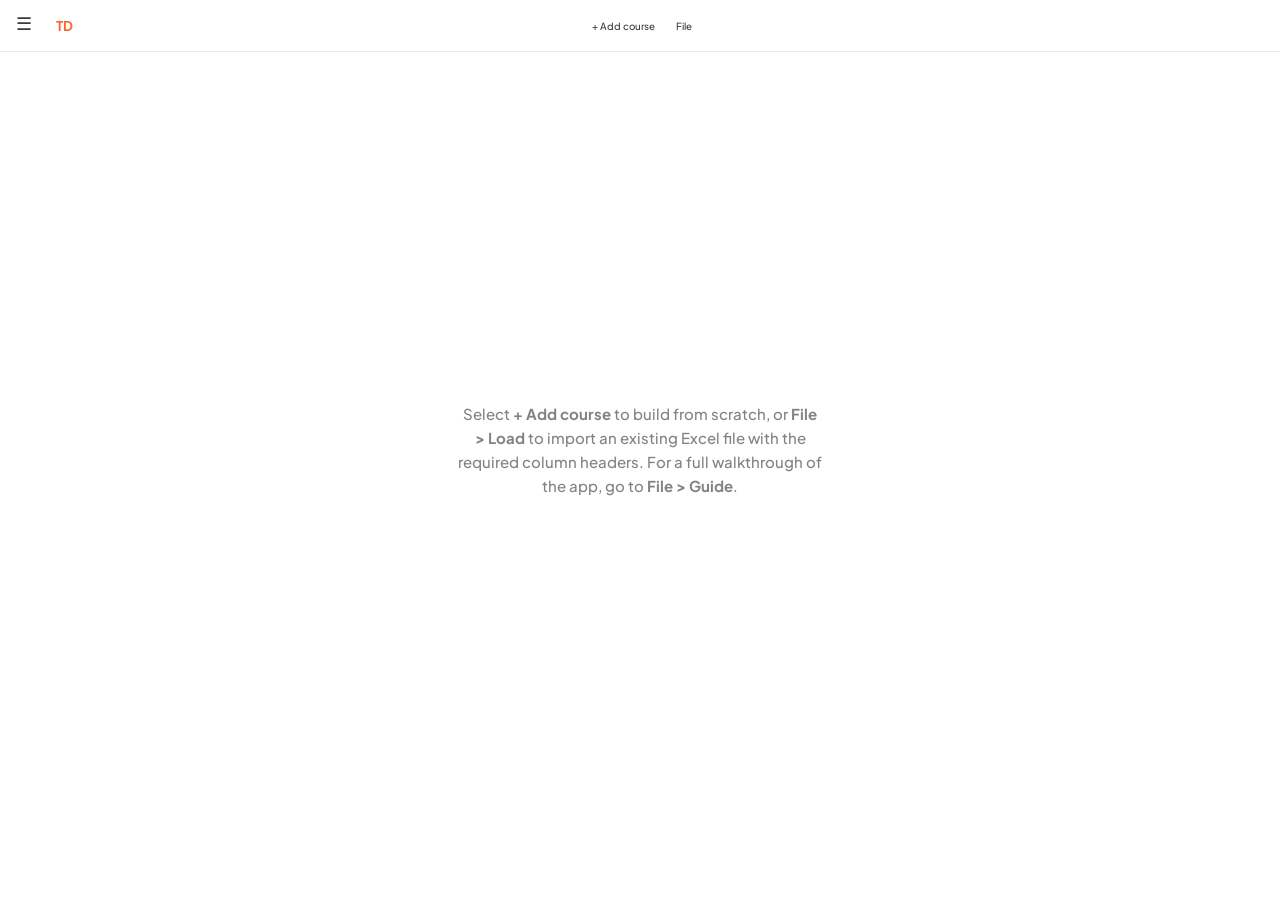
==== commit ad9763cb: "Created Optum branch" ====
--- a/index.html
+++ b/index.html
@@ -1,372 +1,9042 @@
 <!DOCTYPE html>
 <html lang="en">
-<head>
-    <meta charset="UTF-8">
-    <meta name="viewport" content="width=device-width, initial-scale=1.0">
-    <title>Training Designer</title>
-    <link rel="icon" type="image/png" sizes="32x32" href="icon.png" />
-    <link rel="preconnect" href="https://fonts.googleapis.com">
-    <link rel="preconnect" href="https://fonts.gstatic.com" crossorigin>
-    <link href="https://fonts.googleapis.com/css2?family=Plus+Jakarta+Sans:ital,wght@0,300;0,400;0,500;0,600;0,700;1,400&family=Patrick+Hand&display=swap" rel="stylesheet">
-    <link rel="stylesheet" href="style.css">
-    <script src="vendor/chart.umd.min.js" defer></script>
-    <script src="vendor/Sortable.min.js" defer></script>
-    <script src="vendor/xlsx.full.min.js" defer></script>
-</head>
-<body>
-    <div class="mobile-notice">
-        <div class="mobile-notice-icon">💻</div>
-        <h2>Desktop Recommended</h2>
-        <p>Training Designer is built for desktop browsers. For the best experience with tables, drag-and-drop, and report charts, please open this on a laptop or desktop.</p>
-    </div>
-    <div class="dialog-overlay" id="dialogOverlay">
-        <div class="dialog-box">
-            <div class="dialog-icon" id="dialogIcon"></div>
-            <div class="dialog-body">
-                <div class="dialog-title" id="dialogTitle"></div>
-                <div class="dialog-message" id="dialogMessage"></div>
-                <input class="dialog-input" id="dialogInput" style="display:none;">
-            </div>
-            <div class="dialog-actions" id="dialogActions"></div>
+    <head>
+        <meta charset="UTF-8">
+        <meta name="viewport" content="width=device-width, initial-scale=1.0">
+        <title>Training Designer</title>
+        <link rel="icon" type="image/svg+xml" href="data:image/svg+xml,%3Csvg xmlns='http://www.w3.org/2000/svg' viewBox='0 0 64 64'%3E%3Crect x='1' y='1' width='62' height='62' rx='14' fill='%23ffffff'/%3E%3Ctext x='32' y='46' text-anchor='middle' font-family='Arial Black, Arial, sans-serif' font-size='44' font-weight='900' letter-spacing='-3' fill='%23f26b1d'%3ETD%3C/text%3E%3C/svg%3E" />
+        <link rel="preconnect" href="https://fonts.googleapis.com">
+        <link rel="preconnect" href="https://fonts.gstatic.com" crossorigin>
+        <link href="https://fonts.googleapis.com/css2?family=Plus+Jakarta+Sans:ital,wght@0,300;0,400;0,500;0,600;0,700;1,400&family=Patrick+Hand&display=swap" rel="stylesheet">
+        <style>
+            /* ══════════════════════════════════════════════════════════════
+                DESIGN SYSTEM — Tokens & Variables
+                ══════════════════════════════════════════════════════════════ */
+            :root {
+                /* Brand palette */
+                --brand-orange-base: #FF612B;
+                --brand-white-warm: #FAF8F2;
+                --brand-gray-warm: #3D3C38;
+                --brand-sky-light: #D9F6FA;
+                --brand-white: #FFFFFF;
+                --brand-black: #000000;
+                --brand-orange-soft-base: #FFD1AB;
+                --brand-orange-warm-base: #F9A667;
+                --brand-orange-dark-base: #D74120;
+                --brand-horizon-base: #EDE8E0;
+                --brand-link-blue: #095F87;
+
+                --surface-0: var(--brand-white);
+                --surface-1: var(--brand-white-warm);
+                --surface-2: var(--brand-horizon-base);
+                --surface-3: var(--brand-white);
+                --border-light: var(--brand-horizon-base);
+                --border-default: rgba(61, 60, 56, 0.18);
+                --border-strong: rgba(61, 60, 56, 0.38);
+                --table-header-warm-gray: var(--brand-gray-warm);
+
+                --ink-primary: var(--brand-gray-warm);
+                --ink-secondary: var(--brand-gray-warm);
+                --ink-tertiary: rgba(61, 60, 56, 0.82);
+                --ink-muted: rgba(61, 60, 56, 0.64);
+                --ink-faint: rgba(61, 60, 56, 0.42);
+
+                --accent: var(--brand-link-blue);
+                --accent-hover: #074D6F;
+                --accent-soft: var(--brand-sky-light);
+                --accent-border: rgba(9, 95, 135, 0.24);
+
+                --brand-orange: var(--brand-orange-base);
+                --brand-orange-dark: var(--brand-orange-dark-base);
+                --brand-orange-soft: var(--brand-orange-soft-base);
+                --brand-orange-warm: var(--brand-orange-warm-base);
+                --brand-sky: var(--brand-sky-light);
+                --brand-horizon: var(--brand-horizon-base);
+                --brand-gray: var(--brand-gray-warm);
+                --brand-warm-white: var(--brand-white-warm);
+
+                --chart-1: #15A796;
+                --chart-2: #C72887;
+                --chart-3: #8061BC;
+                --chart-4: #E4780C;
+                --chart-5: #1E82CB;
+                --chart-6: #D74120;
+                --chart-7: #FF612B;
+                --chart-8: #3D3C38;
+                --chart-9: #F9A667;
+                --chart-10: #095F87;
+                --chart-other: #6F6258;
+
+                --success: var(--brand-link-blue);
+                --success-soft: var(--brand-sky-light);
+                --warning: var(--brand-orange-dark-base);
+                --warning-soft: var(--brand-orange-soft-base);
+                --danger: var(--brand-orange-dark-base);
+                --danger-soft: var(--brand-orange-soft-base);
+
+                --ink: var(--ink-primary);
+                --ink-2: var(--ink-secondary);
+                --muted-1: var(--surface-1);
+                --muted-2: var(--border-light);
+                --muted-3: var(--ink-muted);
+                --white: var(--surface-0);
+                --focus-ring: rgba(12, 85, 184, 0.16);
+
+                /* Typography scale */
+                --font-sans: 'Enterprise Sans', 'Plus Jakarta Sans', 'Clario', -apple-system, BlinkMacSystemFont, sans-serif;
+                --font-hand: 'Patrick Hand', cursive;
+
+                --font-size-base-large: 13.5px;
+                --font-size-base-medium: 12px;
+                --font-size-base-small: 10.5px;
+                --font-size-base: var(--font-size-base-large);
+
+                --size-xxs: 0.72;
+                --size-xs: 0.82;
+                --size-sm: 0.9;
+                --size-base: 1;
+                --size-md: 1.12;
+                --size-lg: 1.25;
+                --size-xl: 1.5;
+                --size-xxl: 1.75;
+                --size-xxxl: 2.25;
+
+                --text-xxs: calc(var(--font-size-base) * var(--size-xxs));
+                --text-xs: calc(var(--font-size-base) * var(--size-xs));
+                --text-sm: calc(var(--font-size-base) * var(--size-sm));
+                --text-base: var(--font-size-base);
+                --text-md: calc(var(--font-size-base) * var(--size-md));
+                --text-lg: calc(var(--font-size-base) * var(--size-lg));
+                --text-xl: calc(var(--font-size-base) * var(--size-xl));
+                --text-xxl: calc(var(--font-size-base) * var(--size-xxl));
+                --text-xxxl: calc(var(--font-size-base) * var(--size-xxxl));
+
+                --line-height-tight: 1.3;
+                --line-height-normal: 1.55;
+                --line-height-loose: 1.7;
+
+                /* Spacing */
+                --space-1: 4px;
+                --space-2: 8px;
+                --space-3: 12px;
+                --space-4: 16px;
+                --space-5: 20px;
+                --space-6: 24px;
+                --space-8: 32px;
+                --space-10: 40px;
+                --space-12: 48px;
+
+                /* Radii */
+                --radius-sm: 6px;
+                --radius-md: 8px;
+                --radius-lg: 12px;
+                --radius-xl: 16px;
+
+                /* Shadows */
+                --shadow-xs: 0 1px 2px rgba(61, 60, 56, 0.06);
+                --shadow-sm: 0 1px 3px rgba(61, 60, 56, 0.08), 0 1px 2px rgba(61, 60, 56, 0.05);
+                --shadow-md: 0 8px 20px rgba(61, 60, 56, 0.12), 0 2px 6px rgba(61, 60, 56, 0.06);
+                --shadow-lg: 0 12px 32px rgba(61, 60, 56, 0.14), 0 3px 10px rgba(61, 60, 56, 0.08);
+                --shadow-xl: 0 16px 48px rgba(61, 60, 56, 0.14), 0 4px 12px rgba(61, 60, 56, 0.07);
+
+                /* Transitions */
+                --ease-out: cubic-bezier(0.16, 1, 0.3, 1);
+                --duration-fast: 150ms;
+                --duration-normal: 250ms;
+            }
+
+            /* ══════════════════════════════════════════════════════════════
+                CUSTOM FONT FACES
+                ══════════════════════════════════════════════════════════════ */
+            @font-face { font-family: 'Clario'; src: url('Clario/Clario-Regular.woff') format('woff'); font-weight: normal; font-style: normal; }
+            @font-face { font-family: 'Clario'; src: url('Clario/Clario-RegularItalic.woff') format('woff'); font-weight: normal; font-style: italic; }
+            @font-face { font-family: 'Clario'; src: url('Clario/Clario-Bold.woff') format('woff'); font-weight: bold; font-style: normal; }
+            @font-face { font-family: 'Clario'; src: url('Clario/Clario-Light.woff') format('woff'); font-weight: 300; font-style: normal; }
+            @font-face { font-family: 'Clario'; src: url('Clario/Clario-Medium.woff') format('woff'); font-weight: 500; font-style: normal; }
+
+            /* ══════════════════════════════════════════════════════════════
+                BASE RESET & LAYOUT
+                ══════════════════════════════════════════════════════════════ */
+            *, *::before, *::after { box-sizing: border-box; }
+
+            body {
+                font-family: var(--font-sans);
+                margin: 0;
+                padding: var(--space-5);
+                background-color: var(--surface-0);
+                font-size: var(--text-base);
+                line-height: var(--line-height-normal);
+                color: var(--ink-primary);
+                -webkit-font-smoothing: antialiased;
+                -moz-osx-font-smoothing: grayscale;
+            }
+
+            input, textarea, select, option, button {
+                font-family: var(--font-sans);
+            }
+
+            .container {
+                max-width: 1600px;
+                margin: 0 auto;
+                z-index: 100;
+            }
+
+            /* ══════════════════════════════════════════════════════════════
+                RESPONSIVE BREAKPOINTS
+                ══════════════════════════════════════════════════════════════ */
+            @media (max-width: 1366px) {
+                :root { --font-size-base: var(--font-size-base-medium); }
+                body { line-height: var(--line-height-tight); }
+                .container { max-width: 98%; }
+            }
+            @media (max-width: 1024px) {
+                :root { --font-size-base: var(--font-size-base-small); }
+                body { line-height: var(--line-height-tight); }
+            }
+
+            /* ══════════════════════════════════════════════════════════════
+                TOP NAVIGATION BAR
+                ══════════════════════════════════════════════════════════════ */
+            #mainTitle {
+                grid-column: 1;
+                justify-self: start;
+                padding-left: 56px;
+                font-size: var(--text-md);
+                font-weight: 700;
+                color: var(--brand-orange);
+                letter-spacing: -0.01em;
+                margin: 0;
+            }
+
+            #logo { height: 36px; padding-right: 3%; }
+
+            #menuContainer {
+                position: fixed;
+                top: 0;
+                left: 0;
+                width: 100%;
+                background: rgba(255, 255, 255, 0.88);
+                -webkit-backdrop-filter: blur(16px) saturate(180%);
+                backdrop-filter: blur(16px) saturate(180%);
+                z-index: 1005;
+                transform: translateY(0);
+                transition: transform 0.35s var(--ease-out);
+                height: 52px;
+                display: grid;
+                grid-template-columns: 1fr auto 1fr;
+                align-items: center;
+                border-bottom: 1px solid var(--border-light);
+            }
+
+            #menuContainer.menu-collapsed {
+                transform: translateY(-100%);
+            }
+
+            .menu-buttons {
+                display: flex;
+                flex-direction: row;
+                gap: 2px;
+                align-items: center;
+            }
+
+            .menu-button {
+                background: transparent;
+                font-size: var(--text-sm);
+                font-weight: 500;
+                color: var(--ink-secondary);
+                border: none;
+                height: 52px;
+                padding: 0 14px;
+                cursor: pointer;
+                transition: color var(--duration-fast) ease, box-shadow var(--duration-fast) ease;
+                text-align: center;
+                box-shadow: none;
+                position: relative;
+                display: flex;
+                align-items: center;
+                justify-content: center;
+                white-space: nowrap;
+            }
+
+            .menu-button:hover {
+                color: var(--ink-primary);
+                background: rgba(255, 97, 43, 0.08);
+            }
+
+            .menu-button.active {
+                color: var(--ink-primary);
+                box-shadow: inset 0 -3px 0 var(--brand-orange);
+            }
+
+            .menu-button.active:hover {
+                color: var(--accent-hover);
+                box-shadow: inset 0 -3px 0 var(--brand-orange-dark);
+            }
+
+            /* ── Hamburger toggle ──────────────────────────────────────── */
+            #toggleMenuBtn {
+                position: fixed;
+                top: 14px;
+                left: 16px;
+                background: transparent;
+                color: var(--ink-secondary);
+                border: none;
+                padding: 0;
+                cursor: pointer;
+                font-size: var(--text-xl);
+                line-height: 1;
+                box-shadow: none;
+                z-index: 1010;
+                outline: none;
+                transition: color var(--duration-fast) ease, transform 0.5s var(--ease-out), opacity 0.5s var(--ease-out);
+            }
+
+            #toggleMenuBtn:hover { color: var(--accent); }
+            #toggleMenuBtn:hover, #toggleMenuBtn:focus { background-color: transparent !important; outline: none; }
+
+            #toggleMenuBtn.open::before { content: '☰'; }
+            #toggleMenuBtn::before { content: '☰'; display: inline-block; transition: transform 0.3s var(--ease-out); }
+            #toggleMenuBtn.open::before { transform: rotate(-180deg); }
+
+            /* ── Dropdowns ─────────────────────────────────────────────── */
+            .dropdown { position: relative; display: inline-flex; }
+
+            .dropdown-content {
+                position: absolute;
+                top: 100%;
+                left: 50%;
+                transform: translateX(-50%);
+                background: var(--surface-0);
+                box-shadow: var(--shadow-lg);
+                border: 1px solid var(--border-light);
+                border-radius: 0 0 var(--radius-md) var(--radius-md);
+                z-index: 1010;
+                min-width: 120px;
+                display: flex;
+                flex-direction: column;
+                overflow: hidden;
+            }
+
+            .dropdown-item {
+                width: 100%;
+                border-bottom: none;
+                text-align: center;
+                padding: 0 20px;
+                height: 42px;
+                box-sizing: border-box;
+                font-weight: 500;
+                font-size: var(--text-sm);
+                color: var(--ink-secondary);
+                transition: all var(--duration-fast) ease;
+            }
+
+            .dropdown-item:hover {
+                color: var(--ink-primary);
+                background-color: rgba(255, 97, 43, 0.10);
+                border-bottom: none;
+            }
+
+            .dropdown-item.active {
+                color: var(--ink-primary);
+                background-color: rgba(255, 97, 43, 0.10);
+            }
+
+            .dropdown-content:not(.hidden) { display: flex; }
+
+            #fileBtn.active { color: var(--ink-primary); box-shadow: inset 0 -3px 0 var(--brand-orange); }
+            #manageSelectedBtn.active { color: var(--ink-primary); box-shadow: inset 0 -3px 0 var(--brand-orange); }
+
+            /* Manage Selected Dropdown */
+            .manage-selected-dropdown { position: relative; display: inline-flex; }
+
+            .manage-selected-dropdown-content {
+                position: absolute;
+                top: 100%;
+                left: 0;
+                background: var(--surface-0);
+                box-shadow: var(--shadow-lg);
+                border: 1px solid var(--border-light);
+                border-radius: 0 0 var(--radius-md) var(--radius-md);
+                z-index: 1010;
+                width: 100%;
+                display: flex;
+                flex-direction: column;
+                overflow: hidden;
+            }
+
+            .manage-selected-dropdown-item {
+                width: 100%;
+                border-bottom: none;
+                padding: 0 20px;
+                height: 42px;
+                text-align: left;
+                box-sizing: border-box;
+                font-weight: 500;
+                font-size: var(--text-sm);
+                color: var(--ink-secondary);
+            }
+
+            .manage-selected-dropdown-item:hover { color: var(--accent); background-color: var(--accent-soft); border-bottom: none; }
+            .manage-selected-dropdown-item.active { color: var(--accent); background-color: var(--accent-soft); }
+            .manage-selected-dropdown-content:not(.hidden) { display: flex; }
+
+            /* Days Dropdown */
+            #daysDropdown { width: 260px; padding: 16px; text-align: left; }
+
+            @media (max-width: 1366px) {
+                #daysDropdown { width: 220px; }
+            }
+
+            .days-list { display: grid; grid-template-columns: 1fr 1fr 1fr; gap: 8px; max-height: 200px; overflow-y: auto; }
+            .day-item { display: flex; align-items: center; gap: 5px; }
+            #daysDropdown .day-item input[type="checkbox"] { margin: 0 0 0 8px; }
+
+            .day-item button {
+                background: none;
+                border: none;
+                color: var(--accent);
+                font-size: var(--text-sm);
+                cursor: pointer;
+                padding: 0;
+                text-decoration: none;
+                font-weight: 500;
+            }
+
+            .day-item button:hover { text-decoration: underline; }
+
+            #all-days-checkbox + label {
+                background: none;
+                border: none;
+                color: var(--accent);
+                font-size: var(--text-sm);
+                cursor: pointer;
+                padding: 0;
+                font-weight: 500;
+            }
+
+            #all-days-checkbox + label:hover { text-decoration: underline; }
+
+            /* ══════════════════════════════════════════════════════════════
+                FILTER SYSTEM
+                ══════════════════════════════════════════════════════════════ */
+            #filterBtn {
+                display: none;
+                position: relative;
+            }
+            #filterBtn.filter-visible {
+                display: inline-flex;
+            }
+            #filterBtn .filter-badge {
+                position: absolute;
+                top: 8px;
+                right: 4px;
+                width: 8px;
+                height: 8px;
+                background: var(--accent);
+                border-radius: 50%;
+                display: none;
+                pointer-events: none;
+            }
+            #filterBtn.has-filters .filter-badge {
+                display: block;
+                animation: filterPulse 0.4s var(--ease-out);
+            }
+            @keyframes filterPulse {
+                0% { transform: scale(0); }
+                60% { transform: scale(1.4); }
+                100% { transform: scale(1); }
+            }
+            #filterBtn.has-filters { color: var(--accent); }
+
+            #daysBtn {
+                position: relative;
+            }
+            #daysBtn .days-badge {
+                position: absolute;
+                top: 8px;
+                right: 4px;
+                width: 8px;
+                height: 8px;
+                background: var(--accent);
+                border-radius: 50%;
+                display: none;
+                pointer-events: none;
+            }
+            #daysBtn.has-hidden-days .days-badge {
+                display: block;
+                animation: filterPulse 0.4s var(--ease-out);
+            }
+            #daysBtn.has-hidden-days { color: var(--accent); }
+
+            .filter-bar {
+                display: none;
+                align-items: center;
+                gap: 8px;
+                padding: 8px 16px 8px 56px;
+                background: var(--accent-soft);
+                border-bottom: 1px solid var(--accent-border);
+                font-size: var(--text-sm);
+                color: var(--ink-secondary);
+                position: fixed;
+                top: 52px;
+                left: 0;
+                width: 100%;
+                z-index: 1004;
+                box-sizing: border-box;
+                animation: filterBarSlide 0.25s var(--ease-out);
+            }
+            .filter-bar.visible { display: flex; }
+            @keyframes filterBarSlide {
+                from { opacity: 0; transform: translateY(-100%); }
+                to { opacity: 1; transform: translateY(0); }
+            }
+            .filter-bar-label {
+                font-weight: 600;
+                color: var(--accent);
+                display: flex;
+                align-items: center;
+                gap: 5px;
+                flex-shrink: 0;
+            }
+            .filter-bar-label svg { width: 14px; height: 14px; }
+            .filter-tags {
+                display: flex;
+                flex-wrap: wrap;
+                gap: 6px;
+                flex: 1;
+                overflow: hidden;
+            }
+            .filter-tag {
+                background: var(--surface-0);
+                border: 1px solid var(--accent-border);
+                border-radius: 20px;
+                padding: 3px 10px;
+                font-size: var(--text-xs);
+                color: var(--ink-secondary);
+                font-weight: 500;
+                display: flex;
+                align-items: center;
+                gap: 5px;
+                white-space: nowrap;
+                max-width: 240px;
+                overflow: hidden;
+                text-overflow: ellipsis;
+            }
+            .filter-tag-field {
+                color: var(--ink-muted);
+                font-weight: 600;
+                text-transform: none;
+                letter-spacing: 0.03em;
+                font-size: 10px;
+            }
+            .filter-bar-clear {
+                background: none;
+                border: 1px solid var(--accent-border);
+                color: var(--accent);
+                font-size: var(--text-xs);
+                font-weight: 600;
+                cursor: pointer;
+                padding: 4px 12px;
+                border-radius: 20px;
+                transition: all var(--duration-fast) ease;
+                white-space: nowrap;
+                flex-shrink: 0;
+            }
+            .filter-bar-clear:hover {
+                background: var(--accent);
+                color: var(--surface-0);
+                border-color: var(--accent);
+            }
+
+            /* Filter Modal */
+            #filterModal { z-index: 1020; }
+            #filterModal .modal {
+                width: 640px;
+                max-height: 85vh;
+                display: flex;
+                flex-direction: column;
+            }
+            .filter-modal-body {
+                overflow-y: auto;
+                flex: 1;
+                padding: 4px 2px;
+                margin: 0 -2px;
+            }
+            .filter-modal-body::-webkit-scrollbar { width: 5px; }
+            .filter-modal-body::-webkit-scrollbar-thumb { background: var(--border-default); border-radius: 3px; }
+            .filter-section { margin-bottom: 16px; }
+            .filter-section:last-child { margin-bottom: 4px; }
+            .filter-section-label {
+                font-size: var(--text-xs);
+                font-weight: 700;
+                text-transform: none;
+                letter-spacing: 0.05em;
+                color: var(--ink-muted);
+                margin-bottom: 8px;
+                display: flex;
+                align-items: center;
+                gap: 6px;
+            }
+            .filter-section-label .filter-section-icon { font-size: var(--text-sm); }
+            .filter-text-input {
+                width: 100%;
+                padding: 8px 12px;
+                border: 1px solid var(--border-default);
+                border-radius: var(--radius-sm);
+                font-size: var(--text-sm);
+                font-family: var(--font-sans);
+                background: var(--surface-0);
+                color: var(--ink-primary);
+                transition: border-color var(--duration-fast) ease, box-shadow var(--duration-fast) ease;
+                box-sizing: border-box;
+            }
+            .filter-text-input:focus {
+                outline: none;
+                border-color: var(--accent);
+                box-shadow: 0 0 0 3px var(--focus-ring);
+            }
+            .filter-text-input::placeholder { color: var(--ink-faint); }
+            .filter-chip-grid { display: flex; flex-wrap: wrap; gap: 6px; }
+            .filter-chip-grouped-list { display: flex; flex-direction: column; gap: 16px; width: 100%; }
+            .filter-chip-group-header { display: flex; align-items: center; gap: 6px; margin-bottom: 7px; }
+            .filter-chip-group-header-label {
+                font-size: 10px;
+                font-weight: 600;
+                text-transform: none;
+                letter-spacing: 0.05em;
+                color: var(--ink-muted);
+                user-select: none;
+            }
+            .filter-chip-group-items { display: flex; flex-wrap: wrap; gap: 6px; }
+            .filter-chip-group {
+                border-radius: 5px;
+                font-weight: 700;
+                border-color: color-mix(in srgb, var(--group-color, var(--border-default)) 60%, transparent);
+                color: var(--group-color, var(--ink-secondary));
+            }
+            .filter-chip-group:hover {
+                border-color: var(--group-color, var(--accent-border));
+                background: color-mix(in srgb, var(--group-color, var(--accent)) 10%, transparent);
+                color: var(--group-color, var(--accent));
+            }
+            .filter-chip-group.selected {
+                background: var(--group-color, var(--accent));
+                border-color: var(--group-color, var(--accent));
+                color: white;
+            }
+            .filter-chip-group.selected:hover { filter: brightness(1.1); }
+            .filter-chip-item.selected {
+                background: var(--group-color, var(--accent));
+                border-color: var(--group-color, var(--accent));
+                color: white;
+            }
+            .filter-chip-item.selected:hover { filter: brightness(1.1); }
+            .filter-chip {
+                padding: 5px 12px;
+                border: 1px solid var(--border-default);
+                border-radius: 20px;
+                font-size: var(--text-xs);
+                font-weight: 500;
+                color: var(--ink-tertiary);
+                cursor: pointer;
+                transition: all var(--duration-fast) ease;
+                user-select: none;
+                background: var(--surface-0);
+            }
+            .filter-chip:hover {
+                border-color: var(--accent-border);
+                color: var(--accent);
+                background: var(--accent-soft);
+            }
+            .filter-chip.selected {
+                background: var(--accent);
+                border-color: var(--accent);
+                color: var(--surface-0);
+            }
+            .filter-chip.selected:hover {
+                background: var(--accent-hover);
+                border-color: var(--accent-hover);
+                color: var(--surface-0);
+            }
+            .filter-range-row { display: flex; align-items: center; gap: 10px; }
+            .filter-range-input {
+                width: 90px;
+                padding: 7px 10px;
+                border: 1px solid var(--border-default);
+                border-radius: var(--radius-sm);
+                font-size: var(--text-sm);
+                font-family: var(--font-sans);
+                background: var(--surface-0);
+                color: var(--ink-primary);
+                text-align: center;
+                transition: border-color var(--duration-fast) ease;
+            }
+            .filter-range-input:focus {
+                outline: none;
+                border-color: var(--accent);
+                box-shadow: 0 0 0 3px var(--focus-ring);
+            }
+            .filter-range-sep { color: var(--ink-muted); font-size: var(--text-sm); font-weight: 500; }
+            .filter-modal-footer {
+                display: flex;
+                justify-content: space-between;
+                align-items: center;
+                margin-top: 16px;
+                padding-top: 16px;
+                border-top: 1px solid var(--border-light);
+            }
+            .filter-clear-link {
+                background: none;
+                border: none;
+                color: var(--ink-muted);
+                font-size: var(--text-sm);
+                font-weight: 500;
+                cursor: pointer;
+                padding: 0;
+                transition: color var(--duration-fast) ease;
+            }
+            .filter-clear-link:hover { color: var(--danger); text-decoration: underline; }
+            .filter-modal-actions { display: flex; gap: 8px; }
+            .filter-row-hidden { display: none !important; }
+            .total-duration.filtered { color: var(--accent); }
+            .total-duration .filtered-label {
+                font-weight: 500;
+                color: var(--ink-muted);
+                font-size: var(--text-xs);
+                margin-left: 6px;
+            }
+            .filter-divider { height: 0; border-top: 1px solid var(--border-light); margin: 12px 0; }
+            body.filter-bar-active #programDetails { padding-top: 40px; }
+
+            #menuContainer .dropdown-content { position: absolute; top: 100%; left: 50%; transform: translateX(-50%); z-index: 1010; }
+
+            @media (max-width: 1366px) {
+                .menu-buttons { gap: 1px; }
+                .menu-buttons > .menu-button:first-child { margin-left: 4px; }
+                .menu-button:last-child { margin-right: 4px; }
+                .menu-button { font-size: var(--text-xs); padding: 0 10px; height: 52px; }
+                #toggleMenuBtn { top: 14px; left: 16px; }
+                #logo { height: 32px; padding-right: 1%; }
+            }
+
+            /* ══════════════════════════════════════════════════════════════
+                SECTION HEADERS
+                ══════════════════════════════════════════════════════════════ */
+            h2 {
+                margin-top: 48px;
+                font-size: var(--text-xl);
+                font-weight: 700;
+                color: var(--ink-primary);
+                letter-spacing: -0.02em;
+            }
+
+            #programDetailsHeader, #programReportHeader {
+                padding-bottom: 0;
+                margin-bottom: var(--space-5);
+                border-bottom: none;
+            }
+
+            button { font-family: var(--font-sans); }
+
+            #dayTablesContainer { margin-bottom: 80px; }
+
+            /* ══════════════════════════════════════════════════════════════
+                TABLE LINK STYLES
+                ══════════════════════════════════════════════════════════════ */
+            .day-table tbody tr td:nth-child(9) a { color: var(--accent); text-decoration: none; font-weight: 500; }
+            .day-table tbody tr td:nth-child(9) a:hover { text-decoration: underline; }
+
+            /* ══════════════════════════════════════════════════════════════
+                CHECKBOXES IN TABLE
+                ══════════════════════════════════════════════════════════════ */
+            .checkbox-column { width: 32px; padding: 4px; text-align: center; }
+            .checkbox-header input[type="checkbox"] { margin: 4px 0 0 0; }
+            .checkbox-cell { text-align: center; width: 32px; padding: 0; }
+            .checkbox-cell input[type="checkbox"] { margin: 4px 0 0 0; }
+
+            /* Custom checkbox styling */
+            input[type="checkbox"] {
+                accent-color: var(--accent);
+                width: 15px;
+                height: 15px;
+                cursor: pointer;
+            }
+
+            /* ══════════════════════════════════════════════════════════════
+                TABLE HEADERS
+                ══════════════════════════════════════════════════════════════ */
+            .table-header-primary { background: var(--brand-gray) !important; color: var(--surface-0) !important; }
+            .table-header-primary--accent { background: var(--brand-gray) !important; color: var(--surface-0) !important; }
+            .header-transition { transition: background-color var(--duration-normal) ease; }
+
+            /* ══════════════════════════════════════════════════════════════
+                BUTTONS
+                ══════════════════════════════════════════════════════════════ */
+            .primary-btn {
+                background: var(--brand-gray);
+                color: var(--surface-0);
+                border: 1px solid var(--brand-gray);
+                padding: 9px 20px;
+                border-radius: var(--radius-sm);
+                cursor: pointer;
+                margin: 4px;
+                font-weight: 600;
+                font-size: var(--text-sm);
+                letter-spacing: 0.01em;
+                transition: all var(--duration-fast) ease;
+                box-shadow: var(--shadow-xs);
+            }
+
+            .primary-btn:hover { background: var(--brand-orange-dark); border-color: var(--brand-orange-dark); box-shadow: var(--shadow-sm); transform: translateY(-1px); }
+            .primary-btn:active { transform: translateY(0); box-shadow: var(--shadow-xs); }
+            .primary-btn:disabled { background: var(--ink-muted); border-color: var(--ink-muted); cursor: not-allowed; transform: none; }
+
+            .delete-activity-btn {
+                position: absolute;
+                top: 12px;
+                right: 12px;
+                background: var(--surface-0);
+                color: var(--danger);
+                border: 1px solid var(--border-default);
+                width: 28px;
+                height: 28px;
+                border-radius: 6px;
+                cursor: pointer;
+                font-size: 16px;
+                transition: all var(--duration-fast) ease;
+                display: flex;
+                align-items: center;
+                justify-content: center;
+                padding: 0;
+                line-height: 1;
+            }
+
+            .delete-activity-btn:hover { background: var(--danger); color: white; border-color: var(--danger); box-shadow: var(--shadow-sm); }
+            .delete-activity-btn:active { transform: scale(0.95); }
+
+            .toggle-days-btn {
+                background: transparent;
+                border: none;
+                padding: 4px 0;
+                cursor: pointer;
+                margin: 10px 0;
+                color: var(--accent);
+                font-weight: 500;
+                font-size: var(--text-sm);
+                transition: color var(--duration-fast) ease;
+            }
+
+            .toggle-days-btn:hover { text-decoration: underline; }
+
+            .button-group { display: flex; gap: 8px; margin-top: 20px; }
+
+            .action-buttons { display: flex; align-items: center; justify-content: space-between; width: 100%; }
+
+            /* ══════════════════════════════════════════════════════════════
+                FORM STYLES
+                ══════════════════════════════════════════════════════════════ */
+            #courseInputForm {
+                background: var(--surface-0);
+                padding: 28px;
+                margin-top: 20px;
+                border-radius: var(--radius-lg);
+                border: 1px solid var(--border-light);
+                box-shadow: var(--shadow-md);
+                transform-origin: top;
+                animation: expandForm 0.3s var(--ease-out);
+                z-index: 1001;
+            }
+
+            .form-group { display: grid; grid-template-columns: repeat(3, 1fr); gap: 16px; margin-bottom: 16px; }
+            .form-group-full { grid-column: 1 / -1; }
+
+            .form-group label {
+                display: flex;
+                flex-direction: column;
+                gap: 6px;
+                font-weight: 500;
+                font-size: var(--text-sm);
+                color: var(--ink-secondary);
+            }
+
+            .form-group input,
+            .form-group select {
+                padding: 9px 12px;
+                border: 1px solid var(--border-default);
+                border-radius: var(--radius-sm);
+                font-size: var(--text-sm);
+                font-family: var(--font-sans);
+                background: var(--surface-0);
+                color: var(--ink-primary);
+                transition: border-color var(--duration-fast) ease, box-shadow var(--duration-fast) ease;
+            }
+
+            .form-group input:focus,
+            .form-group select:focus {
+                outline: none;
+                border-color: var(--accent);
+                box-shadow: 0 0 0 3px var(--focus-ring);
+            }
+
+            .form-group input::placeholder { color: var(--ink-muted); }
+
+            .form-transition { transition: opacity 0.3s var(--ease-out), transform 0.3s var(--ease-out); }
+            .form-collapse { opacity: 0; transform: scaleY(0); }
+
+            @keyframes expandForm {
+                from { opacity: 0; transform: scaleY(0); }
+                to { opacity: 1; transform: scaleY(1); }
+            }
+
+            /* ══════════════════════════════════════════════════════════════
+                TABLE STYLES
+                ══════════════════════════════════════════════════════════════ */
+            .day-table {
+                width: 100%;
+                border-collapse: collapse;
+                margin-bottom: 0;
+                border-bottom: 2px solid var(--ink-primary) !important;
+                border-radius: var(--radius-md) var(--radius-md) 0 0;
+                overflow: hidden;
+            }
+
+            .day-table tbody tr:last-child td { border-bottom: none; }
+
+            table { width: 100%; border-collapse: collapse; margin-top: 20px; }
+
+            td { vertical-align: middle; overflow-wrap: break-word; }
+
+            td:nth-child(5) { white-space: normal; overflow: visible; position: relative; max-height: none; }
+
+            @media (max-width: 1366px) {
+                td { max-width: 85px; vertical-align: middle; overflow-wrap: break-word; }
+                td:nth-child(5) { white-space: nowrap; overflow: hidden; text-overflow: ellipsis; max-width: 120px; position: relative; max-height: 60px; }
+                td:nth-child(5):hover { white-space: normal; overflow: visible; position: relative; z-index: 1000; }
+            }
+
+            th, td { padding: 10px 12px; text-align: left; font-size: var(--text-sm); }
+
+            th {
+                background-color: var(--brand-gray);
+                color: var(--surface-0);
+                font-weight: 600;
+                font-size: var(--text-xs);
+                text-transform: uppercase;
+                letter-spacing: 0.06em;
+                transition: background-color var(--duration-normal) ease;
+            }
+
+            td {
+                border-bottom: 1px solid var(--border-light);
+                color: var(--ink-primary);
+            }
+
+            .day-table tbody tr:hover:not([style*="background"]) {
+                background-color: var(--accent-soft);
+            }
+
+            .content-group { display: block; font-weight: normal; margin-top: 4px; }
+
+            .total-duration {
+                text-align: right;
+                font-weight: 700;
+                color: var(--ink-primary);
+                order: 2;
+                font-size: var(--text-sm);
+            }
+
+            /* ══════════════════════════════════════════════════════════════
+                LEARNING ACTIVITY CARD (in form)
+                ══════════════════════════════════════════════════════════════ */
+            .learning-activity {
+                position: relative;
+                background: var(--surface-0);
+                padding: 20px;
+                margin-bottom: 16px;
+                border-radius: var(--radius-md);
+                border: 1px solid var(--border-light);
+                transition: border-color var(--duration-fast) ease;
+            }
+
+            .learning-activity:hover { border-color: var(--border-default); }
+            .module-group-white td { background: #ffffff; }
+            .module-group-warm td { background: var(--brand-warm-white); }
+            .break-row td { background: #ECECEC !important; }
+
+            .learning-activity h3 {
+                margin-top: 0;
+                color: var(--ink-primary);
+                margin-bottom: 20px;
+                font-size: var(--text-md);
+                font-weight: 600;
+            }
+
+            /* ══════════════════════════════════════════════════════════════
+                DRAG & DROP
+                ══════════════════════════════════════════════════════════════ */
+            .activity-drag-handle {
+                cursor: grab;
+                position: absolute;
+                top: 6px;
+                left: 50%;
+                transform: translateX(-50%);
+                color: var(--ink-muted);
+                font-size: var(--text-md);
+                padding: 4px;
+                user-select: none;
+                transition: color var(--duration-fast) ease;
+            }
+
+            .activity-drag-handle:hover { color: var(--accent); }
+            .editing .activity-drag-handle { display: none; }
+
+            .day-table tbody .sortable-ghost {
+                opacity: 0.4;
+                background-color: var(--accent-soft) !important;
+                border: 2px dashed var(--accent-border);
+            }
+
+            #learningActivities .sortable-ghost {
+                opacity: 0.4;
+                border: 2px dashed var(--accent-border);
+            }
+
+            .sortable-drag { background-color: var(--surface-0); box-shadow: var(--shadow-lg); }
+            .sortable-chosen { user-select: none; }
+
+            .drag-handle {
+                cursor: grab;
+                font-size: var(--text-md);
+                padding-top: 2px;
+                padding-left: 4px;
+                color: var(--ink-muted);
+                transition: color var(--duration-fast) ease;
+            }
+
+            .drag-handle:hover { color: var(--accent); }
+            .drag-handle:active, .activity-drag-handle:active { cursor: grabbing; }
+
+            body.dragging { user-select: none; -webkit-user-select: none; }
+
+            /* ══════════════════════════════════════════════════════════════
+                CHARTS & REPORT SECTION
+                ══════════════════════════════════════════════════════════════ */
+            .charts-container { display: block; margin-top: 20px; }
+
+            .chart-block {
+                background: var(--surface-0);
+                padding: 24px;
+                margin: 0 0 40px 0;
+                border-radius: var(--radius-lg);
+                border: 1px solid var(--border-light);
+                box-shadow: var(--shadow-md);
+                font-size: var(--text-base);
+            }
+
+            @media (max-width: 1366px) {
+                .chart-block { padding: 20px; }
+                #programDetailsHeader, #programReportHeader, #courseFormHeader { padding: 0 24px; }
+                .add-break-btn { padding-left: 24px !important; }
+                .total-duration { padding-right: 24px; }
+            }
+
+            .chart-header {
+                font-size: var(--text-lg);
+                font-weight: 700;
+                margin-bottom: 10px;
+                color: var(--ink-primary);
+                letter-spacing: -0.01em;
+            }
+
+            .chart-description { margin-bottom: 12px; font-size: var(--text-sm); color: var(--ink-tertiary); line-height: 1.5; }
+            .chart-description p { margin: 0; }
+
+            .chart-description, .numerical-table-container { width: 100%; box-sizing: border-box; }
+
+            .report-block { display: grid; grid-template-columns: 1fr 1fr 1fr; gap: 20px; margin: 20px 0 10px 0; }
+
+            .report-block .chart-wrapper:nth-child(3):not([style*="display: block"]) { display: none; }
+            .report-block .chart-wrapper:nth-child(2) { grid-column: 2 / 4; }
+
+            .numerical-table-container { grid-column: 1 / 2; grid-row: 1 / 2; }
+            .chart-wrapper { position: relative; }
+            .chart-wrapper:nth-child(2) { grid-column: 2 / 4; grid-row: 1 / 2; min-height: 360px; }
+            .chart-wrapper:nth-child(3) { grid-column: 1 / 4; grid-row: 2 / 3; height: 300px; margin-top: 16px; }
+
+            .report-block--half { grid-template-columns: 1fr 1fr; }
+            .report-block--half .chart-wrapper:nth-child(2) { grid-column: 2 / 3; }
+            .report-block--half .chart-wrapper:nth-child(3) { grid-column: 1 / 3; }
+
+            .heatmap-grid {
+                display: grid;
+                grid-template-columns: 1fr 1fr;
+                gap: 24px;
+                margin-bottom: 40px;
+            }
+
+            .heatmap-grid .chart-block {
+                margin-bottom: 0;
+            }
+
+            .chart-block.type-vs-cognitive,
+            .chart-block.type-vs-learner-activity {
+                grid-column: auto;
+            }
+
+            .type-vs-cognitive .report-block,
+            .type-vs-learner-activity .report-block {
+                grid-template-columns: 1fr;
+                margin-top: 0;
+            }
+
+            @media (max-width: 1100px) {
+                .heatmap-grid { grid-template-columns: 1fr; }
+            }
+
+            /* ══════════════════════════════════════════════════════════════
+                NUMERICAL TABLES IN REPORTS
+                ══════════════════════════════════════════════════════════════ */
+            .day-table-container {
+                margin-bottom: 0;
+            }
+
+            .day-footer { border-top: 2px solid var(--ink-primary); }
+
+            .numerical-table { width: 100%; border-collapse: collapse; border-radius: var(--radius-sm); overflow: hidden; }
+            .numerical-table td, .numerical-table th { padding: 8px 10px; border: 1px solid var(--border-light); font-size: var(--text-sm); }
+            .numerical-table th { background: var(--surface-1); color: var(--brand-gray); font-weight: 600; font-size: var(--text-xs); text-transform: uppercase; letter-spacing: 0.06em; }
+            .numerical-table td { color: var(--ink-primary); }
+
+            .days-container { display: grid; grid-template-columns: repeat(5, 1fr); gap: 8px; margin: 8px 0; border-radius: 4px; }
+            .day-checkbox { display: flex; align-items: center; gap: 5px; font-size: var(--text-sm); }
+
+            /* ══════════════════════════════════════════════════════════════
+                ACTION BUTTONS (edit/delete/copy in table)
+                ══════════════════════════════════════════════════════════════ */
+            .edit-btn, .delete-btn, .copy-btn {
+                background: none;
+                border: none;
+                cursor: pointer;
+                padding: 0;
+                width: 28px;
+                height: 28px;
+                border-radius: var(--radius-sm);
+                display: flex;
+                align-items: center;
+                justify-content: center;
+                transition: background var(--duration-fast) ease;
+                font-size: var(--text-sm);
+            }
+
+            .edit-btn:hover, .copy-btn:hover, .delete-btn:hover { background: #FFFFFF; }
+            .module-group-white .edit-btn:hover,
+            .module-group-white .copy-btn:hover,
+            .module-group-white .delete-btn:hover {
+                background: var(--brand-warm-white);
+            }
+
+            .actions-cell em strong { font-style: italic; font-weight: bold; color: var(--accent); }
+
+            /* Edit Form Row */
+            #editFormRow td {
+                padding: 0;
+                transform-origin: top;
+                animation: expandForm 0.3s var(--ease-out);
+                border-bottom: 2px solid var(--accent);
+                z-index: 1003;
+            }
+
+            #editFormRow #courseInputForm {
+                margin: 0;
+                border-radius: 0;
+                border: none;
+                background: var(--accent-soft);
+            }
+
+            /* ══════════════════════════════════════════════════════════════
+                STATE CLASSES
+                ══════════════════════════════════════════════════════════════ */
+            .hidden { display: none !important; opacity: 0; transform: scaleY(0); transition: opacity 0.3s var(--ease-out), transform 0.3s var(--ease-out); }
+            .disabled { pointer-events: none; opacity: 0.45; cursor: not-allowed; }
+            .highlight { background-color: var(--accent-soft) !important; }
+
+            .editing-row {
+                animation: fadeInOut 0.5s forwards;
+                background-color: var(--accent-soft);
+            }
+
+            .edit-btn:not(.disabled), .delete-btn:not(.disabled), .copy-btn:not(.disabled), .drag-handle:not(.disabled) { pointer-events: auto; opacity: 1; }
+
+            @keyframes fadeInOut {
+                0% { background-color: rgba(37, 99, 235, 0); }
+                50% { background-color: rgba(37, 99, 235, 0.08); }
+                100% { background-color: rgba(37, 99, 235, 0); }
+            }
+
+            /* ══════════════════════════════════════════════════════════════
+                MODALS
+                ══════════════════════════════════════════════════════════════ */
+            .modal-overlay {
+                position: fixed;
+                top: 0;
+                left: 0;
+                width: 100%;
+                height: 100%;
+                background: rgba(17, 24, 39, 0.45);
+                -webkit-backdrop-filter: blur(4px);
+                backdrop-filter: blur(4px);
+                display: none;
+                justify-content: center;
+                align-items: center;
+                z-index: 1020;
+            }
+
+            .modal {
+                background: var(--surface-0);
+                padding: 28px;
+                border-radius: var(--radius-xl);
+                width: 480px;
+                box-shadow: var(--shadow-xl);
+                animation: modalSlideIn 0.35s var(--ease-out);
+                box-sizing: border-box;
+                display: flex;
+                flex-direction: column;
+                z-index: 1021;
+            }
+
+            .modal h2 {
+                margin: 0 0 20px 0;
+                color: var(--ink-primary);
+                font-size: var(--text-xl);
+                text-align: center;
+                font-weight: 700;
+                letter-spacing: -0.02em;
+                border-bottom: none;
+                padding-bottom: 0;
+            }
+
+            .modal-content { display: grid; grid-template-columns: 1fr; gap: 24px; width: 100%; box-sizing: border-box; }
+
+            .modal-description {
+                background: var(--surface-1);
+                padding: 20px;
+                border-radius: var(--radius-md);
+                margin-bottom: 0;
+                min-height: 239px;
+                border: 1px solid var(--border-light);
+            }
+
+            .description-title { margin: 0 0 16px 0; font-weight: 600; color: var(--ink-primary); font-size: var(--text-sm); }
+
+            .features-list { list-style: none; padding: 0; margin: 0; }
+            .features-list li { margin-bottom: 10px; display: flex; align-items: center; gap: 10px; line-height: 1.4; font-size: var(--text-sm); color: var(--ink-secondary); }
+            .features-list ul { list-style: disc; margin: 8px 0 0 35px; color: var(--ink-muted); }
+            .features-list ul li { margin-bottom: 4px; }
+
+            .icon { display: inline-flex; align-items: center; justify-content: center; min-width: 22px; height: 22px; font-size: var(--text-md); line-height: 1; }
+
+            .modal-buttons { margin-top: 20px; display: flex; justify-content: center; gap: 12px; width: 100%; }
+            .modal-buttons button { min-width: 120px; }
+
+            @keyframes modalSlideIn {
+                from { opacity: 0; transform: translateY(-12px) scale(0.98); }
+                to { opacity: 1; transform: translateY(0) scale(1); }
+            }
+
+            /* ══════════════════════════════════════════════════════════════
+                PROJECT TYPE (in modals)
+                ══════════════════════════════════════════════════════════════ */
+            .project-type-option { display: grid; grid-template-columns: auto 1fr; grid-template-rows: auto auto; gap: 4px 10px; margin-bottom: 16px; }
+            .project-type-option input[type="radio"] { grid-column: 1; grid-row: 1; margin: 0; align-self: center; accent-color: var(--accent); }
+            .project-type-option label { grid-column: 2; grid-row: 1; margin: 0; align-self: center; }
+            .description-line { grid-column: 2; grid-row: 2; color: var(--ink-tertiary); font-size: var(--text-sm); }
+
+            .radio-label-group { display: grid; grid-template-columns: 24px 1fr; align-items: center; margin-bottom: 4px; }
+
+            .time-input-group {
+                background: var(--surface-1);
+                padding: 20px;
+                border-radius: var(--radius-md);
+                display: flex;
+                flex-direction: column;
+                gap: 12px;
+                border: 1px solid var(--border-light);
+            }
+
+            .time-input-group .description-title { margin: 0 0 4px 0; }
+
+            .time-input-field { display: grid; grid-template-columns: 120px 180px; align-items: center; gap: 10px; max-width: 330px; }
+
+            .time-zone-list {
+                display: flex;
+                flex-direction: column;
+                gap: 12px;
+            }
+
+            .time-zone-list.is-scrollable {
+                max-height: 132px;
+                overflow-y: auto;
+                padding-right: 4px;
+            }
+
+            .time-zone-list.is-scrollable::-webkit-scrollbar {
+                width: 6px;
+            }
+
+            .time-zone-list.is-scrollable::-webkit-scrollbar-thumb {
+                background: var(--border-default);
+                border-radius: 999px;
+            }
+
+            .time-input-field.time-zone-entry {
+                grid-template-columns: 120px 180px auto;
+                max-width: 430px;
+                align-items: center;
+            }
+
+            .time-zone-row {
+                display: grid;
+                grid-template-columns: 180px auto;
+                gap: 10px;
+                align-items: center;
+            }
+
+            .time-zone-row select {
+                width: 180px;
+                min-width: 180px;
+            }
+
+            .time-zone-row-actions {
+                display: flex;
+                align-items: center;
+                gap: 6px;
+            }
+
+            .time-zone-add-btn,
+            .time-zone-remove-btn {
+                display: inline-flex;
+                align-items: center;
+                justify-content: center;
+                min-width: 28px;
+                height: 28px;
+                padding: 0 4px;
+                border: none;
+                background: transparent;
+                cursor: pointer;
+                font-size: 20px;
+                font-weight: 700;
+                line-height: 1;
+                transition: color var(--duration-fast) ease, transform var(--duration-fast) ease;
+            }
+
+            .time-zone-add-btn {
+                color: var(--brand-orange-dark);
+            }
+
+            .time-zone-remove-btn {
+                color: var(--ink-tertiary);
+            }
+
+            .time-zone-add-btn:hover {
+                color: var(--brand-orange);
+                transform: translateY(-1px);
+            }
+
+            .time-zone-remove-btn:hover {
+                color: var(--brand-orange-dark);
+                transform: translateY(-1px);
+            }
+
+            .time-zone-add-btn:disabled,
+            .time-zone-remove-btn:disabled {
+                color: var(--ink-muted);
+                cursor: not-allowed;
+                transform: none;
+            }
+
+            .time-input-group label { display: block; font-weight: 600; font-size: var(--text-sm); color: var(--ink-secondary); }
+
+            .time-input-field input,
+            .time-input-field select {
+                width: 100%;
+                padding: 8px 10px;
+                border: 1px solid var(--border-default);
+                border-radius: var(--radius-sm);
+                font-size: var(--text-sm);
+                font-family: var(--font-sans);
+                background: var(--surface-0);
+                transition: border-color var(--duration-fast) ease;
+            }
+
+            .time-input-field input:focus,
+            .time-input-field select:focus { outline: none; border-color: var(--accent); box-shadow: 0 0 0 3px var(--focus-ring); }
+
+            .time-input-field input:disabled, .time-input-field select:disabled {
+                background: var(--surface-2);
+                color: var(--ink-muted);
+                cursor: not-allowed;
+                border-color: var(--border-light);
+            }
+
+            .time-input-field.disabled label { color: var(--ink-muted); }
+
+            .time-input-field input[type="checkbox"] { width: 16px; height: 16px; margin: 0; cursor: pointer; position: relative; z-index: 10; pointer-events: auto !important; }
+
+            .checkbox-wrapper { display: flex; align-items: center; height: 35px; position: relative; z-index: 10; pointer-events: auto !important; }
+
+            /* Break Options */
+            .break-options { display: flex; flex-direction: column; gap: 12px; margin-top: 12px; }
+
+            .break-option {
+                padding: 10px;
+                background: var(--surface-0);
+                border-radius: var(--radius-sm);
+                border: 1px solid var(--border-default);
+                transition: all var(--duration-fast) ease;
+            }
+
+            .break-option input[type="radio"] { margin: 0; accent-color: var(--accent); }
+            .break-option input[type="radio"]:disabled + span { color: var(--ink-muted); }
+            .break-option.disabled { background: var(--surface-2); border-color: var(--border-light); cursor: not-allowed; }
+            .break-option.disabled:hover { background: var(--surface-2); border-color: var(--border-light) !important; transform: none; box-shadow: none; cursor: not-allowed; }
+            .break-option.disabled label { cursor: not-allowed; }
+            .break-option.disabled input[type="radio"] { cursor: not-allowed; }
+
+            .option-line { display: flex; align-items: center; gap: 10px; }
+            .option-line input[type="radio"] { margin: 0; }
+            .option-line span { font-size: var(--text-sm); }
+
+            .feature-info {
+                background: var(--accent-soft);
+                padding: 12px 14px;
+                border-left: 3px solid var(--accent);
+                margin: 10px 0;
+                line-height: 1.5;
+                color: var(--ink-secondary);
+                border-radius: 0 var(--radius-sm) var(--radius-sm) 0;
+                font-size: var(--text-sm);
+            }
+
+            /* ══════════════════════════════════════════════════════════════
+                BREAK ROW
+                ══════════════════════════════════════════════════════════════ */
+            .add-break-btn {
+                background: none;
+                border: none;
+                font-size: var(--text-sm);
+                font-weight: 600;
+                cursor: pointer;
+                transition: color var(--duration-fast) ease;
+                order: 1;
+                color: var(--accent);
+                padding: 0;
+            }
+
+            .add-break-btn:hover { text-decoration: underline; }
+
+            .break-row-text { color: var(--ink-muted); }
+            .break-hidden { display: none; }
+            .break-visible { display: table-row; }
+            .previous-row-border { border-bottom: 4px solid #cfcfcf; }
+
+            /* ══════════════════════════════════════════════════════════════
+                NAME FIELDS (in save modal)
+                ══════════════════════════════════════════════════════════════ */
+            .name-fields { display: flex; flex-direction: column; gap: 12px; margin-bottom: 16px; }
+
+            .name-input-field { display: grid; grid-template-columns: 140px 1fr; align-items: center; gap: 10px; padding: 0; box-sizing: border-box; }
+            .name-input-field label { color: var(--ink-secondary); font-weight: 600; font-size: var(--text-sm); }
+
+            .name-input-field input {
+                width: 100%;
+                min-width: 0;
+                padding: 8px 10px;
+                border: 1px solid var(--border-default);
+                border-radius: var(--radius-sm);
+                font-size: var(--text-sm);
+                font-family: var(--font-sans);
+                box-sizing: border-box;
+                transition: border-color var(--duration-fast) ease;
+            }
+
+            .name-input-field input:focus { outline: none; border-color: var(--accent); box-shadow: 0 0 0 3px var(--focus-ring); }
+
+            .time-input-group select {
+                width: 100%;
+                padding: 8px 6px;
+                border: 1px solid var(--border-default);
+                border-radius: var(--radius-sm);
+                font-size: var(--text-sm);
+            }
+
+            /* ══════════════════════════════════════════════════════════════
+                VERTICAL BAR (title separator)
+                ══════════════════════════════════════════════════════════════ */
+            /* ══════════════════════════════════════════════════════════════
+                PROGRAM NAME DISPLAY & HOVER TOOLTIP
+                ══════════════════════════════════════════════════════════════ */
+            #verticalBar { color: var(--ink-muted); font-size: var(--text-lg); font-weight: 300; margin: 0 8px; }
+
+            .program-label {
+                color: var(--ink-tertiary);
+                font-weight: 400;
+                font-size: var(--text-xl);
+            }
+
+            .header-names-wrap {
+                position: relative;
+                display: inline;
+                cursor: pointer;
+            }
+
+            .header-names-wrap:hover .program-label {
+                color: var(--accent);
+                transition: color 0.15s ease;
+            }
+
+            .header-names-wrap:hover #verticalBar {
+                color: var(--accent);
+            }
+
+            .header-names-wrap .header-tooltip {
+                position: absolute;
+                top: 50%;
+                left: calc(100% + 14px);
+                transform: translateY(-50%) translateX(-4px);
+                background: var(--ink-primary);
+                color: rgba(255,255,255,0.9);
+                font-size: 11.5px;
+                font-weight: 500;
+                padding: 7px 14px;
+                border-radius: var(--radius-sm);
+                white-space: nowrap;
+                opacity: 0;
+                pointer-events: none;
+                transition: opacity 0.2s var(--ease-out), transform 0.2s var(--ease-out);
+                z-index: 100;
+                letter-spacing: 0;
+            }
+
+            .header-names-wrap .header-tooltip::before {
+                content: '';
+                position: absolute;
+                top: 50%;
+                left: -4px;
+                width: 8px;
+                height: 8px;
+                background: var(--ink-primary);
+                transform: translateY(-50%) rotate(45deg);
+            }
+
+            .header-names-wrap:hover .header-tooltip {
+                opacity: 1;
+                transform: translateY(-50%) translateX(0);
+            }
+
+            /* Tooltip flipped to top when it overflows right */
+            .header-names-wrap .header-tooltip.tooltip-top {
+                top: auto;
+                bottom: calc(100% + 10px);
+                left: 0;
+                transform: translateY(4px);
+                z-index: 1010;
+            }
+
+            .header-names-wrap .header-tooltip.tooltip-top::before {
+                top: auto;
+                bottom: -4px;
+                left: 16px;
+                transform: rotate(45deg);
+            }
+
+            .header-names-wrap:hover .header-tooltip.tooltip-top {
+                transform: translateY(0);
+            }
+
+            .header-instruction {
+                font-size: var(--text-sm);
+                font-weight: 400;
+                color: var(--ink-muted);
+                font-style: italic;
+            }
+
+            .header-names-placeholder .program-label {
+                color: var(--ink-faint);
+            }
+
+            .header-names-placeholder #verticalBar {
+                color: var(--ink-faint);
+            }
+
+            .header-names-wrap .header-tooltip strong {
+                font-weight: 700;
+            }
+
+            /* ══════════════════════════════════════════════════════════════
+                EMPTY STATE
+                ══════════════════════════════════════════════════════════════ */
+            #noDataMessage {
+                position: fixed;
+                top: 50%;
+                left: 50%;
+                transform: translate(-50%, -50%);
+                font-family: var(--font-sans);
+                font-size: var(--text-lg);
+                font-weight: 500;
+                color: var(--ink-muted);
+                text-align: center;
+                line-height: 1.6;
+                max-width: 365px;
+            }
+
+            /* ══════════════════════════════════════════════════════════════
+                START TIME
+                ══════════════════════════════════════════════════════════════ */
+            .start-time {
+                display: flex;
+                justify-content: center;
+                align-items: center;
+                background: var(--surface-1);
+                padding: 20px;
+                border-radius: var(--radius-md);
+                border: 1px solid var(--border-light);
+            }
+
+            .start-time-field { width: 100%; max-width: 350px; display: flex; justify-content: center; }
+            .start-time-field input {
+                width: 80%;
+                max-width: 300px;
+                padding: 10px 12px;
+                border: 1px solid var(--border-default);
+                border-radius: var(--radius-sm);
+                font-size: var(--text-md);
+                font-family: var(--font-sans);
+            }
+
+            .start-time-field input:focus { outline: none; border-color: var(--accent); box-shadow: 0 0 0 3px var(--focus-ring); }
+
+            .shown { display: inline-block !important; }
+
+            /* ══════════════════════════════════════════════════════════════
+                PLAN COLUMN COLORS
+                ══════════════════════════════════════════════════════════════ */
+            .plan-column { display: none; }
+            .plan-keep { color: inherit; }
+            .plan-remove { color: inherit; }
+            .plan-new { color: var(--success); font-weight: 600; }
+            .plan-change { color: var(--warning); font-weight: 600; }
+            .remove-row { background-color: var(--danger-soft) !important; }
+
+            /* ══════════════════════════════════════════════════════════════
+                NOTES FIELD
+                ══════════════════════════════════════════════════════════════ */
+            .notes-field {
+                width: 100%;
+                min-height: 80px;
+                resize: vertical;
+                margin-top: 8px;
+                padding: 8px 10px;
+                border: 1px solid var(--border-default);
+                border-radius: var(--radius-sm);
+                font-family: var(--font-sans);
+            }
+
+            /* ══════════════════════════════════════════════════════════════
+                LOADING OVERLAY
+                ══════════════════════════════════════════════════════════════ */
+            .loading-overlay {
+                position: fixed;
+                top: 0;
+                left: 0;
+                width: 100%;
+                height: 100%;
+                background: var(--surface-0);
+                display: flex;
+                justify-content: center;
+                align-items: center;
+                z-index: 9999;
+                transition: opacity 0.5s var(--ease-out);
+                pointer-events: auto;
+            }
+
+            .loading-content {
+                text-align: center;
+                font-family: var(--font-sans);
+                font-size: var(--text-lg);
+                font-weight: 500;
+                color: var(--ink-muted);
+                display: flex;
+                align-items: center;
+                gap: 2px;
+            }
+
+            .loading-dots { display: inline-block; width: 24px; text-align: left; }
+            .loading-dots::after { content: '.'; animation: dots 1.5s steps(4, end) infinite; }
+
+            @keyframes dots {
+                0% { content: ''; }
+                25% { content: '.'; }
+                50% { content: '..'; }
+                75% { content: '...'; }
+                100% { content: ''; }
+            }
+
+            .loading-overlay.fade-out { opacity: 0; pointer-events: none; }
+
+            #savingOverlay {
+                position: fixed;
+                inset: 0;
+                background: rgba(8, 13, 22, 0.4);
+                display: flex;
+                justify-content: center;
+                align-items: center;
+                z-index: 9998;
+                backdrop-filter: blur(2px);
+            }
+
+            .saving-card {
+                background: var(--surface-0);
+                border: 1px solid var(--border-light);
+                border-radius: 12px;
+                padding: 24px 40px;
+                box-shadow: 0 8px 32px rgba(8, 13, 22, 0.14);
+            }
+
+            .saving-content {
+                font-family: var(--font-sans);
+                font-size: var(--text-md);
+                font-weight: 500;
+                color: var(--ink-tertiary);
+                display: flex;
+                align-items: center;
+                gap: 2px;
+            }
+
+            /* ══════════════════════════════════════════════════════════════
+                SCROLLBAR
+                ══════════════════════════════════════════════════════════════ */
+            ::-webkit-scrollbar { width: 6px; height: 6px; }
+            ::-webkit-scrollbar-track { background: transparent; }
+            ::-webkit-scrollbar-thumb { background: var(--border-default); border-radius: 3px; }
+            ::-webkit-scrollbar-thumb:hover { background: var(--ink-muted); }
+
+            /* ══════════════════════════════════════════════════════════════
+                SELECTION HIGHLIGHT
+                ══════════════════════════════════════════════════════════════ */
+            /* ══════════════════════════════════════════════════════════════
+                FLOATING SELECTION TALLY
+                ══════════════════════════════════════════════════════════════ */
+            .selection-tally {
+                position: fixed;
+                right: 36px;
+                top: 50%;
+                transform: translateY(-50%) scale(0.92);
+                opacity: 0;
+                pointer-events: none;
+                z-index: 1004;
+                background: var(--ink-primary);
+                color: var(--surface-0);
+                border-radius: var(--radius-lg);
+                padding: 14px 20px;
+                min-width: 120px;
+                box-shadow: 0 8px 32px rgba(0,0,0,0.18), 0 2px 8px rgba(0,0,0,0.10);
+                transition: opacity 0.25s var(--ease-out), transform 0.25s var(--ease-out);
+                text-align: center;
+                font-family: var(--font-sans);
+            }
+
+            .selection-tally.visible {
+                opacity: 1;
+                transform: translateY(-50%) scale(1);
+                pointer-events: auto;
+            }
+
+            .selection-tally-count {
+                font-size: 12px;
+                font-weight: 600;
+                text-transform: none;
+                letter-spacing: 0.06em;
+                color: rgba(255,255,255,0.5);
+                margin-bottom: 8px;
+                white-space: pre-line;
+                line-height: 1.5;
+            }
+
+            .selection-tally-duration {
+                font-size: 13px;
+                font-weight: 600;
+                line-height: 1.4;
+                color: var(--surface-0);
+            }
+
+            .selection-tally-hours {
+                font-size: 13px;
+                font-weight: 600;
+                color: var(--surface-0);
+                line-height: 1.4;
+            }
+
+            /* ══════════════════════════════════════════════════════════════
+                MOBILE NOTICE
+                ══════════════════════════════════════════════════════════════ */
+            .mobile-notice {
+                display: none;
+                position: fixed;
+                inset: 0;
+                z-index: 99999;
+                background: var(--surface-0);
+                flex-direction: column;
+                align-items: center;
+                justify-content: center;
+                text-align: center;
+                padding: 40px 32px;
+                gap: 16px;
+            }
+
+            .mobile-notice-icon {
+                font-size: 40px;
+                margin-bottom: 4px;
+            }
+
+            .mobile-notice h2 {
+                font-size: 20px;
+                font-weight: 700;
+                color: var(--ink-primary);
+                margin: 0;
+                letter-spacing: -0.02em;
+            }
+
+            .mobile-notice p {
+                font-size: 14px;
+                color: var(--ink-tertiary);
+                line-height: 1.6;
+                max-width: 320px;
+                margin: 0;
+            }
+
+            @media (max-width: 768px) {
+                .mobile-notice { display: flex; }
+                body > *:not(.mobile-notice) { display: none !important; }
+            }
+
+            /* ══════════════════════════════════════════════════════════════
+                CUSTOM DIALOG MODAL
+                ══════════════════════════════════════════════════════════════ */
+            .dialog-overlay {
+                position: fixed;
+                inset: 0;
+                background: rgba(17, 24, 39, 0.4);
+                -webkit-backdrop-filter: blur(3px);
+                backdrop-filter: blur(3px);
+                display: none;
+                justify-content: center;
+                align-items: center;
+                z-index: 10000;
+                opacity: 0;
+                transition: opacity 0.2s var(--ease-out);
+            }
+            .dialog-overlay.visible { opacity: 1; }
+
+            .dialog-box {
+                background: var(--surface-0);
+                border-radius: var(--radius-xl);
+                padding: 28px;
+                width: 400px;
+                max-width: 90vw;
+                box-shadow: var(--shadow-xl);
+                transform: translateY(8px) scale(0.98);
+                transition: transform 0.25s var(--ease-out);
+                display: flex;
+                flex-direction: column;
+                align-items: center;
+                gap: 14px;
+            }
+            .dialog-overlay.visible .dialog-box { transform: translateY(0) scale(1); }
+
+            .dialog-icon {
+                width: 40px; height: 40px;
+                border-radius: 50%;
+                display: flex; align-items: center; justify-content: center;
+                font-size: 18px; flex-shrink: 0;
+            }
+            .dialog-icon.info { background: var(--accent-soft); }
+            .dialog-icon.success { background: var(--success-soft); }
+            .dialog-icon.warning { background: var(--warning-soft); }
+            .dialog-icon.danger { background: var(--danger-soft); }
+            .dialog-icon.input { background: var(--surface-2); }
+
+            .dialog-body {
+                display: flex; flex-direction: column; gap: 6px;
+                text-align: center; width: 100%;
+            }
+            .dialog-title {
+                font-size: var(--text-md); font-weight: 700;
+                color: var(--ink-primary); margin: 0; letter-spacing: -0.01em;
+            }
+            .dialog-message {
+                font-size: var(--text-sm); color: var(--ink-tertiary);
+                line-height: 1.55; margin: 0;
+            }
+            .dialog-input {
+                width: 100%; padding: 10px 12px;
+                border: 1px solid var(--border-default); border-radius: var(--radius-sm);
+                font-size: var(--text-sm); font-family: var(--font-sans);
+                color: var(--ink-primary); margin-top: 4px;
+                text-align: left;
+                transition: border-color 0.15s ease;
+            }
+            .dialog-input:focus {
+                outline: none; border-color: var(--accent);
+                box-shadow: 0 0 0 3px rgba(37, 99, 235, 0.15);
+            }
+            .dialog-actions {
+                display: flex; justify-content: center; gap: 8px; margin-top: 4px;
+            }
+            .dialog-btn {
+                padding: 8px 18px; border-radius: var(--radius-sm);
+                font-size: var(--text-sm); font-weight: 600;
+                font-family: var(--font-sans); cursor: pointer;
+                transition: all 0.15s ease; border: 1px solid transparent;
+            }
+            .dialog-btn-secondary {
+                background: var(--surface-0); color: var(--ink-secondary); border-color: var(--border-default);
+            }
+            .dialog-btn-secondary:hover { background: var(--surface-1); border-color: var(--border-strong); }
+            .dialog-btn-primary { background: var(--ink-primary); color: var(--surface-0); }
+            .dialog-btn-primary:hover { background: var(--ink-secondary); transform: translateY(-1px); }
+            .dialog-btn-danger { background: var(--danger); color: var(--surface-0); }
+            .dialog-btn-danger:hover { filter: brightness(1.1); transform: translateY(-1px); }
+
+            /* ══════════════════════════════════════════════════════════════
+                UNDO BUTTON (in nav bar)
+                ══════════════════════════════════════════════════════════════ */
+            #undoBtn {
+                display: none;
+            }
+            #undoBtn.undo-visible {
+                display: inline-flex;
+                opacity: 0.3;
+                pointer-events: none;
+                transition: opacity 0.2s ease;
+            }
+            #undoBtn.undo-visible.has-undo { opacity: 1; pointer-events: auto; }
+            #undoBtn.undo-visible.has-undo:hover { color: var(--accent); }
+
+            /* ══════════════════════════════════════════════════════════════
+                MOBILE NOTICE
+                ══════════════════════════════════════════════════════════════ */
+            .mobile-notice {
+                display: none; position: fixed; inset: 0; z-index: 99999;
+                background: var(--surface-0); flex-direction: column;
+                align-items: center; justify-content: center;
+                text-align: center; padding: 40px 32px; gap: 16px;
+            }
+            .mobile-notice-icon { font-size: 40px; margin-bottom: 4px; }
+            .mobile-notice h2 { font-size: 20px; font-weight: 700; color: var(--ink-primary); margin: 0; }
+            .mobile-notice p { font-size: 14px; color: var(--ink-tertiary); line-height: 1.6; max-width: 320px; margin: 0; }
+
+            @media (max-width: 768px) {
+                .mobile-notice { display: flex; }
+                body > *:not(.mobile-notice) { display: none !important; }
+            }
+
+            /* ══════════════════════════════════════════════════════════════
+                CONDENSED LOGO ON NARROW NAV
+                ══════════════════════════════════════════════════════════════ */
+            #mainTitleFull { display: inline; }
+            #mainTitleShort { display: none; position: relative; cursor: default; }
+
+            #mainTitleShort .td-tooltip {
+                position: absolute;
+                top: calc(100% + 10px);
+                left: 0;
+                background: var(--ink-primary);
+                color: rgba(255,255,255,0.9);
+                font-size: 11.5px;
+                font-weight: 500;
+                padding: 7px 14px;
+                border-radius: var(--radius-sm);
+                white-space: nowrap;
+                opacity: 0;
+                pointer-events: none;
+                transition: opacity 0.2s var(--ease-out), transform 0.2s var(--ease-out);
+                transform: translateY(-4px);
+                z-index: 1020;
+                letter-spacing: 0;
+            }
+
+            #mainTitleShort .td-tooltip::before {
+                content: '';
+                position: absolute;
+                top: -4px;
+                left: 14px;
+                width: 8px;
+                height: 8px;
+                background: var(--ink-primary);
+                transform: rotate(45deg);
+            }
+
+            #mainTitleShort:hover .td-tooltip {
+                opacity: 1;
+                transform: translateY(0);
+            }
+
+            @media (max-width: 1440px) {
+                #mainTitleFull { display: none; }
+                #mainTitleShort { display: inline; }
+            }
+
+            ::selection { background: var(--accent); color: white; }
+
+            /* single-file guide view */
+            #guideHost{display:none;position:fixed;top:52px;left:0;right:0;bottom:0;z-index:1004;background:#fff;opacity:0;transform:translateY(32px);transition:transform 0.5s var(--ease-out),opacity 0.5s var(--ease-out);pointer-events:none}
+            #guideHost.is-visible{opacity:1;transform:translateY(0);pointer-events:auto}
+            #guideHost.is-exiting{opacity:0;transform:translateY(32px);pointer-events:none}
+            #guideToolbarActions{
+                grid-column: 3;
+                justify-self: end;
+                display: none;
+                align-items: center;
+                margin-right: 8px;
+            }
+            body.guide-mode #toggleMenuBtn,
+            body.guide-closing #toggleMenuBtn { transform: translateX(-48px); opacity: 0; pointer-events: none; }
+            body.guide-mode #menuButtons { display: none !important; }
+            body.guide-mode #guideToolbarActions { display: flex; }
+            body.guide-mode .selection-tally {
+                opacity: 0 !important;
+                pointer-events: none !important;
+                z-index: 1003;
+            }
+            /* ============================================================
+                GUIDE VIEW
+                ============================================================ */
+            /* ══════════════════════════════════════════════════════════════
+            DESIGN TOKENS — matches Training Designer app
+            ══════════════════════════════════════════════════════════════ */
+            #guideHost{
+                --surface-0: #ffffff;
+                --surface-1: #f8f9fb;
+                --surface-2: #f0f1f4;
+                --surface-3: #e4e6eb;
+                --border-light: #e0e2e8;
+                --border-default: #cfd2da;
+                --border-strong: #9ea3b0;
+
+                --ink-primary: #0a0f1a;
+                --ink-secondary: #1e2737;
+                --ink-tertiary: #4a5568;
+                --ink-muted: #8692a1;
+                --ink-faint: #c5cad3;
+
+                --accent: #2563eb;
+                --accent-hover: #1d4ed8;
+                --accent-soft: #eff6ff;
+                --accent-border: #bfdbfe;
+
+                --success: #059669;
+                --success-soft: #ecfdf5;
+                --warning: #d97706;
+                --warning-soft: #fffbeb;
+
+                --sidebar-w: 260px;
+                --header-h: 52px;
+
+                --font-sans: 'Plus Jakarta Sans', -apple-system, BlinkMacSystemFont, sans-serif;
+
+                --text-xxs: 10px;
+                --text-xs: 11px;
+                --text-sm: 12.5px;
+                --text-base: 14px;
+                --text-md: 15.5px;
+                --text-lg: 18px;
+                --text-xl: 22px;
+                --text-xxl: 28px;
+
+                --radius-sm: 6px;
+                --radius-md: 8px;
+                --radius-lg: 12px;
+
+                --shadow-sm: 0 1px 3px rgba(0,0,0,0.06), 0 1px 2px rgba(0,0,0,0.04);
+                --shadow-md: 0 4px 12px rgba(0,0,0,0.07), 0 1px 3px rgba(0,0,0,0.04);
+
+                --ease-out: cubic-bezier(0.16, 1, 0.3, 1);
+            }
+
+            /* ── Reset ──────────────────────────────────────────────────── */
+            #guideHost *, #guideHost *::before, #guideHost *::after{ box-sizing: border-box; margin: 0; padding: 0; }
+
+            #guideHost{
+                font-family: var(--font-sans);
+                background: var(--surface-1);
+                color: var(--ink-primary);
+                font-size: var(--text-base);
+                line-height: 1.65;
+                min-height: 100vh;
+                -webkit-font-smoothing: antialiased;
+            }
+
+            #guideHost ::selection{ background: var(--accent); color: white; }
+
+            /* ── Top Bar ────────────────────────────────────────────────── */
+            #guideHost .topbar{
+                position: fixed;
+                top: 0; left: 0; right: 0;
+                height: var(--header-h);
+                background: rgba(255,255,255,0.82);
+                backdrop-filter: blur(16px) saturate(180%);
+                -webkit-backdrop-filter: blur(16px) saturate(180%);
+                border-bottom: 1px solid var(--border-light);
+                display: flex;
+                align-items: center;
+                padding: 0 24px 0 16px;
+                gap: 0;
+                z-index: 200;
+            }
+            #guideHost .topbar-icon{
+                display: flex;
+                align-items: center;
+                justify-content: center;
+                width: 40px;
+                flex-shrink: 0;
+                color: var(--ink-muted);
+            }
+            #guideHost .topbar-logo{
+                font-size: var(--text-md);
+                font-weight: 700;
+                color: var(--ink-muted);
+                letter-spacing: -0.01em;
+                text-decoration: none;
+            }
+            #guideHost .topbar-sep{
+                width: 1px; height: 18px;
+                background: var(--border-default);
+                margin: 0 10px;
+            }
+            #guideHost .topbar-title{
+                font-size: var(--text-md);
+                font-weight: 700;
+                color: var(--ink-primary);
+                letter-spacing: -0.01em;
+            }
+            #guideHost .topbar-back{
+                margin-left: auto;
+                font-size: var(--text-sm);
+                color: var(--accent);
+                text-decoration: none;
+                font-weight: 600;
+                display: flex;
+                align-items: center;
+                gap: 5px;
+                transition: color 0.15s;
+            }
+            #guideHost .topbar-back:hover{ color: var(--accent-hover); }
+            #guideHost .topbar-back svg{ flex-shrink: 0; }
+
+            /* ── Layout ─────────────────────────────────────────────────── */
+            #guideHost .layout{
+                display: flex;
+                padding-top: var(--header-h);
+                min-height: 100vh;
+            }
+
+            /* ── Sidebar ────────────────────────────────────────────────── */
+            #guideHost .sidebar{
+                width: var(--sidebar-w);
+                flex-shrink: 0;
+                position: fixed;
+                top: var(--header-h);
+                left: 0;
+                bottom: 0;
+                overflow-y: auto;
+                border-right: 1px solid var(--border-light);
+                padding: 24px 0 40px;
+                background: var(--surface-0);
+            }
+            #guideHost .sidebar::-webkit-scrollbar{ width: 4px; }
+            #guideHost .sidebar::-webkit-scrollbar-thumb{ background: var(--border-default); border-radius: 4px; }
+
+            #guideHost .sidebar-section-label{
+                font-size: var(--text-xxs);
+                font-weight: 700;
+                letter-spacing: 0.1em;
+                text-transform: uppercase;
+                color: var(--ink-muted);
+                padding: 20px 20px 6px;
+            }
+            #guideHost .sidebar-section-label:first-child{ padding-top: 0; }
+
+            #guideHost .nav-item{
+                display: flex;
+                align-items: center;
+                gap: 10px;
+                padding: 9px 20px;
+                font-size: var(--text-sm);
+                font-weight: 500;
+                color: var(--ink-tertiary);
+                cursor: pointer;
+                border-left: 3px solid transparent;
+                transition: color 0.15s, border-color 0.15s, background 0.15s;
+                user-select: none;
+            }
+            #guideHost .nav-item:hover{
+                color: var(--ink-primary);
+                background: var(--surface-1);
+            }
+            #guideHost .nav-item.active{
+                color: var(--accent);
+                font-weight: 700;
+                border-left-color: var(--accent);
+                background: var(--accent-soft);
+            }
+            #guideHost .nav-item .nav-icon{
+                font-size: 15px;
+                flex-shrink: 0;
+                width: 20px;
+                text-align: center;
+                opacity: 0.7;
+            }
+            #guideHost .nav-item.active .nav-icon{ opacity: 1; }
+
+            /* ── Main Content ───────────────────────────────────────────── */
+            #guideHost .main{
+                margin-left: var(--sidebar-w);
+                flex: 1;
+                padding: 48px 56px 80px;
+                max-width: 840px;
+            }
+
+            /* panels */
+            #guideHost .panel{ display: none; }
+            #guideHost .panel.active{
+                display: block;
+                animation: fadeUp 0.25s var(--ease-out) both;
+            }
+            @keyframes fadeUp {
+                from{ opacity: 0; transform: translateY(6px); }
+                to{ opacity: 1; transform: translateY(0); }
+            }
+
+            /* ── Content Typography ─────────────────────────────────────── */
+            #guideHost .panel-eyebrow{
+                font-size: var(--text-xxs);
+                font-weight: 700;
+                letter-spacing: 0.12em;
+                text-transform: uppercase;
+                color: var(--accent);
+                margin-bottom: 8px;
+            }
+            #guideHost .panel-title{
+                font-size: var(--text-xxl);
+                font-weight: 700;
+                color: var(--ink-primary);
+                line-height: 1.2;
+                margin-bottom: 14px;
+                letter-spacing: -0.02em;
+            }
+            #guideHost .panel-lead{
+                font-size: var(--text-md);
+                font-weight: 400;
+                color: var(--ink-secondary);
+                line-height: 1.7;
+                margin-bottom: 36px;
+                padding-bottom: 28px;
+                border-bottom: 1px solid var(--border-light);
+            }
+
+            /* section blocks */
+            #guideHost .section{ margin-bottom: 28px; }
+            #guideHost .section:last-child{ margin-bottom: 0; }
+
+            #guideHost .section-title{
+                font-size: var(--text-md);
+                font-weight: 700;
+                color: var(--ink-primary);
+                margin-bottom: 10px;
+                display: flex;
+                align-items: center;
+                gap: 8px;
+            }
+            #guideHost .section-title .stag{
+                font-size: var(--text-xxs);
+                font-weight: 600;
+                letter-spacing: 0.08em;
+                text-transform: uppercase;
+                color: var(--surface-0);
+                background: var(--accent);
+                padding: 2px 8px;
+                border-radius: 20px;
+            }
+
+            #guideHost p{
+                font-size: var(--text-base);
+                color: var(--ink-secondary);
+                line-height: 1.7;
+                margin-bottom: 10px;
+            }
+            #guideHost p:last-child{ margin-bottom: 0; }
+
+            #guideHost ul, #guideHost ol{ padding-left: 20px; margin-bottom: 10px; }
+            #guideHost li{
+                font-size: var(--text-base);
+                color: var(--ink-secondary);
+                line-height: 1.7;
+                margin-bottom: 4px;
+            }
+            #guideHost li strong, #guideHost p strong{ color: var(--ink-primary); font-weight: 700; }
+
+            /* card */
+            #guideHost .card{
+                background: var(--surface-0);
+                border: 1px solid var(--border-light);
+                border-radius: var(--radius-lg);
+                padding: 20px 22px;
+                margin-bottom: 14px;
+                transition: border-color 0.15s, box-shadow 0.15s;
+            }
+            #guideHost .card:last-child{ margin-bottom: 0; }
+            #guideHost .card:hover{ border-color: var(--border-default); box-shadow: var(--shadow-sm); }
+            #guideHost .card > .section-title{ margin-bottom: 8px; }
+
+            /* field rows */
+            #guideHost .field-row{
+                display: grid;
+                grid-template-columns: 160px 1fr;
+                gap: 4px 14px;
+                align-items: baseline;
+                padding: 8px 0;
+                border-bottom: 1px solid var(--border-light);
+                font-size: var(--text-base);
+            }
+            #guideHost .field-row:last-child{ border-bottom: none; padding-bottom: 0; }
+            #guideHost .field-row:first-child{ padding-top: 0; }
+            #guideHost .field-label{ font-weight: 700; color: var(--ink-primary); font-size: var(--text-sm); }
+            #guideHost .field-val{ color: var(--ink-secondary); line-height: 1.6; }
+
+            /* chips */
+            #guideHost .chips{ display: flex; flex-wrap: wrap; gap: 6px; margin-top: 10px; }
+            #guideHost .chip{
+                background: var(--surface-1);
+                border: 1px solid var(--border-light);
+                border-radius: 20px;
+                padding: 4px 13px;
+                font-size: var(--text-xs);
+                font-weight: 500;
+                color: var(--ink-secondary);
+                letter-spacing: 0.01em;
+            }
+
+            /* code/mono */
+            #guideHost .mono{
+                font-family: 'SF Mono', 'Fira Code', Consolas, monospace;
+                font-size: var(--text-sm);
+                background: var(--surface-2);
+                border: 1px solid var(--border-light);
+                border-radius: var(--radius-sm);
+                padding: 10px 14px;
+                color: var(--ink-primary);
+                display: block;
+                margin: 8px 0;
+                word-break: break-all;
+            }
+
+            /* callout */
+            #guideHost .callout{
+                background: var(--accent-soft);
+                border-left: 3px solid var(--accent);
+                border-radius: 0 var(--radius-md) var(--radius-md) 0;
+                padding: 12px 16px;
+                margin: 12px 0;
+                font-size: var(--text-sm);
+                color: var(--ink-secondary);
+                line-height: 1.65;
+            }
+            #guideHost .callout strong{ color: var(--ink-primary); }
+
+            #guideHost .callout-warn{
+                background: var(--warning-soft);
+                border-left-color: var(--warning);
+            }
+
+            /* step list */
+            #guideHost .steps{ list-style: none; padding-left: 0; counter-reset: step-counter; }
+            #guideHost .steps li{
+                font-size: var(--text-base);
+                color: var(--ink-secondary);
+                line-height: 1.7;
+                margin-bottom: 10px;
+                padding-left: 32px;
+                position: relative;
+                counter-increment: step-counter;
+            }
+            #guideHost .steps li::before{
+                content: counter(step-counter);
+                position: absolute;
+                left: 0;
+                top: 1px;
+                width: 22px;
+                height: 22px;
+                background: var(--accent);
+                color: white;
+                font-size: var(--text-xs);
+                font-weight: 700;
+                border-radius: 50%;
+                display: flex;
+                align-items: center;
+                justify-content: center;
+            }
+
+            /* overview grid */
+            #guideHost .overview-grid{
+                display: grid;
+                grid-template-columns: 1fr 1fr;
+                gap: 12px;
+                margin-top: 8px;
+            }
+            #guideHost .overview-card{
+                background: var(--surface-0);
+                border: 1px solid var(--border-light);
+                border-radius: var(--radius-lg);
+                padding: 18px 20px;
+                transition: border-color 0.15s, box-shadow 0.15s;
+            }
+            #guideHost .overview-card:hover{
+                border-color: var(--accent-border);
+                box-shadow: var(--shadow-md);
+            }
+            #guideHost .overview-card-icon{ font-size: 22px; margin-bottom: 8px; }
+            #guideHost .overview-card-title{ font-weight: 700; font-size: var(--text-base); color: var(--ink-primary); margin-bottom: 4px; }
+            #guideHost .overview-card-desc{ font-size: var(--text-sm); color: var(--ink-tertiary); line-height: 1.55; }
+
+            /* kbd inline */
+            #guideHost kbd{
+                display: inline-block;
+                background: var(--surface-2);
+                border: 1px solid var(--border-default);
+                border-radius: 4px;
+                padding: 1px 6px;
+                font-family: var(--font-sans);
+                font-size: var(--text-xs);
+                font-weight: 600;
+                color: var(--ink-secondary);
+                vertical-align: baseline;
+            }
+
+            /* ── Scrollbar ──────────────────────────────────────────────── */
+            #guideHost ::-webkit-scrollbar{ width: 6px; height: 6px; }
+            #guideHost ::-webkit-scrollbar-track{ background: transparent; }
+            #guideHost ::-webkit-scrollbar-thumb{ background: var(--border-default); border-radius: 3px; }
+            #guideHost ::-webkit-scrollbar-thumb:hover{ background: var(--ink-muted); }
+
+            /* ── Mobile ─────────────────────────────────────────────────── */
+            #guideHost .mobile-nav-toggle{
+                display: none;
+                position: fixed;
+                bottom: 24px; right: 24px;
+                width: 46px; height: 46px;
+                background: var(--ink-primary);
+                color: var(--surface-0);
+                border: none;
+                border-radius: 50%;
+                font-size: 20px;
+                cursor: pointer;
+                z-index: 300;
+                align-items: center;
+                justify-content: center;
+                box-shadow: 0 4px 16px rgba(0,0,0,0.18);
+                transition: background 0.15s;
+            }
+            #guideHost .mobile-nav-toggle:hover{ background: var(--ink-secondary); }
+
+            @media (max-width: 860px) {
+                #guideHost .sidebar{
+                    transform: translateX(-100%);
+                    transition: transform 0.25s var(--ease-out);
+                    z-index: 150;
+                }
+                #guideHost .sidebar.open{ transform: translateX(0); }
+                #guideHost .main{ margin-left: 0; padding: 32px 24px 60px; }
+                #guideHost .mobile-nav-toggle{ display: flex; }
+                #guideHost .overview-grid{ grid-template-columns: 1fr; }
+                #guideHost .field-row{ grid-template-columns: 1fr; }
+            }
+            #guideHost {
+                --surface-0: #ffffff;
+                --surface-1: #faf8f2;
+                --surface-2: #ede8e0;
+                --border-light: #ede8e0;
+                --border-default: rgba(61, 60, 56, 0.18);
+                --ink-primary: #3d3c38;
+                --ink-secondary: #3d3c38;
+                --ink-tertiary: rgba(61, 60, 56, 0.82);
+                --ink-muted: rgba(61, 60, 56, 0.64);
+                --accent: #3d3c38;
+                --accent-hover: #3d3c38;
+                --accent-soft: #d9f6fa;
+                --warning: #e4780c;
+                --warning-soft: #fff2e2;
+                --shadow-sm: 0 6px 16px rgba(61, 60, 56, 0.08), 0 1px 3px rgba(61, 60, 56, 0.04);
+                --shadow-md: 0 6px 16px rgba(61, 60, 56, 0.08), 0 1px 3px rgba(61, 60, 56, 0.04);
+                overflow: auto;
+            }
+            #guideHost, #guideHost .layout { background: var(--surface-1); }
+            #guideHost .layout { padding-top: 0; min-height: auto; }
+            #guideHost .sidebar { top: 0; background: var(--surface-0); }
+            #guideHost .main { background: var(--surface-1); }
+            #guideHost .card, #guideHost .overview-card { background: var(--surface-0); border-color: var(--border-light); box-shadow: var(--shadow-sm); }
+            #guideHost .overview-card:hover { box-shadow: var(--shadow-sm); }
+            #guideHost .mono, #guideHost kbd { background: var(--surface-1) !important; border-color: var(--border-light) !important; }
+            #guideHost .nav-item:hover { background: var(--accent-soft); color: var(--ink-primary); }
+            #guideHost .nav-item.active { background: var(--accent-soft); color: var(--ink-primary); border-left-color: #3d3c38; }
+            #guideHost .mobile-nav-toggle:hover { background: #d9f6fa; color: var(--ink-primary); }
+            #guideHost .callout { background: #ffffff; border-left-color: #ff612b; }
+            #guideHost .callout-warn { background: #fff2e2; border-left-color: var(--warning); }
+        </style>
+    </head>
+    <body>
+        <!-- App Shell -->
+        <div class="mobile-notice">
+            <div class="mobile-notice-icon">💻</div>
+            <h2>Desktop recommended</h2>
+            <p>Training Designer is built for desktop browsers. For the best experience with tables, drag-and-drop, and report charts, please open this on a laptop or desktop.</p>
         </div>
-    </div>
-    <div class="mobile-notice">
-        <div class="mobile-notice-icon">💻</div>
-        <h2>Desktop Recommended</h2>
-        <p>Training Designer is built for desktop browsers. For the best experience with tables, drag-and-drop, and report charts, please open this on a laptop or desktop.</p>
-    </div>
-    <button id="toggleMenuBtn"></button>
-    <div class="container">
-        <div id="menuContainer" class="menu-open">
-            <h1 id="mainTitle"><span id="mainTitleFull">Training Designer</span><span id="mainTitleShort">TD<span class="td-tooltip">Training Designer</span></span></h1>
-            <div id="menuButtons" class="menu-buttons">
-                <button id="addCourseBtn" class="menu-button">+ Add Course</button>
-                <div class="dropdown">
-                    <button id="fileBtn" class="menu-button">File</button>
-                    <div id="fileDropdown" class="dropdown-content hidden">
-                        <button id="loadBtn" class="menu-button dropdown-item">Load</button>
-                        <button id="saveBtn" class="menu-button dropdown-item">Save</button>
-                        <button id="resetBtn" class="menu-button dropdown-item">Reset</button>
-                        <button id="resourceBtn" class="menu-button dropdown-item">Guide</button>
-                        <button id="templateBtn" class="menu-button dropdown-item">Template</button>
-                    </div>
+        <!-- Global Dialogs -->
+        <div class="dialog-overlay" id="dialogOverlay">
+            <div class="dialog-box">
+                <div class="dialog-icon" id="dialogIcon"></div>
+                <div class="dialog-body">
+                    <div class="dialog-title" id="dialogTitle"></div>
+                    <div class="dialog-message" id="dialogMessage"></div>
+                    <input class="dialog-input" id="dialogInput" style="display:none;">
                 </div>
-                <button id="hideAllBreaksBtn" class="menu-button">Hide Breaks</button>
-                <button id="deleteAllBreaksBtn" class="menu-button">Delete Breaks</button>
-                <button id="selectAllBtn" class="menu-button" style="display: none;">Select All</button>
-                <div class="dropdown">
-                    <button id="daysBtn" class="menu-button">Days</button>
-                    <div id="daysDropdown" class="dropdown-content hidden">
-                        <p id="daysInstruction" style="margin: 5px 0 10px; font-size: var(--text-xs); color: var(--ink-tertiary); text-align: center; line-height: 1.4;"><strong>Note: </strong>Uncheck to hide a day (deselects all rows). A warning appears when days are hidden. Hidden days ignore Select All. Click a day to scroll to it.</p>
-                        <div id="daysList" class="days-list"></div>
-                    </div>
-                </div>
-                <button id="startTimeBtn" class="menu-button">Start Time</button>
-                <button id="toggleScheduleBtn" class="menu-button">Show Schedule</button>
-                <button id="togglePlannerBtn" class="menu-button">View Planner</button>
-                <button id="goToReportBtn" class="menu-button" style="display:none;" onclick="(function(){ var el = document.getElementById('programReport'); var top = el.getBoundingClientRect().top + window.pageYOffset - document.getElementById('menuContainer').offsetHeight - 16; window.scrollTo({top: top, behavior: 'smooth'}); })()">Report <svg width="9" height="11" viewBox="0 0 11 14" fill="none" xmlns="http://www.w3.org/2000/svg" style="display:inline-block;vertical-align:middle;margin-left:3px;"><line x1="5.5" y1="0" x2="5.5" y2="11" stroke="currentColor" stroke-width="2.2"/><polyline points="1,7 5.5,12.5 10,7" fill="none" stroke="currentColor" stroke-width="2.2" stroke-linejoin="round"/></svg></button>
-                <button id="goToOutlineBtn" class="menu-button" style="display:none;" onclick="(function(){ var el = document.getElementById('programDetails'); var top = el.getBoundingClientRect().top + window.pageYOffset - document.getElementById('menuContainer').offsetHeight - 16; window.scrollTo({top: top, behavior: 'smooth'}); })()">Design <svg width="9" height="11" viewBox="0 0 11 14" fill="none" xmlns="http://www.w3.org/2000/svg" style="display:inline-block;vertical-align:middle;margin-left:3px;"><line x1="5.5" y1="14" x2="5.5" y2="3" stroke="currentColor" stroke-width="2.2"/><polyline points="1,7 5.5,1.5 10,7" fill="none" stroke="currentColor" stroke-width="2.2" stroke-linejoin="round"/></svg></button>
-                <button id="undoBtn" class="menu-button" title="Nothing to undo" style="font-size:var(--text-lg); letter-spacing:0;">↺</button>
+                <div class="dialog-actions" id="dialogActions"></div>
             </div>
         </div>
-
-        <!-- Course Form Section -->
-        <section id="courseForm">
-            <h2 id="courseFormHeader" class="hidden"></h2>
-            <form id="courseInputForm" class="hidden">
-                <div class="form-group">
-                    <label>
-                        Day
-                        <input type="number" id="day" required>
-                    </label>
-                    <label>
-                        Unit (Main Topic)
-                        <input type="text" id="chapter" placeholder="e.g., Salesforce, Leadership" required>
-                    </label>
-                    <label>
-                        Module (Subtopic)
-                        <input type="text" id="moduleTitle" placeholder="e.g., Navigating the Homepage, Running Meetings" required>
-                    </label>
+        <div class="mobile-notice">
+            <div class="mobile-notice-icon">💻</div>
+            <h2>Desktop recommended</h2>
+            <p>Training Designer is built for desktop browsers. For the best experience with tables, drag-and-drop, and report charts, please open this on a laptop or desktop.</p>
+        </div>
+        <!-- Main Workspace -->
+        <button id="toggleMenuBtn"></button>
+        <div class="container">
+            <div id="menuContainer" class="menu-open">
+                <h1 id="mainTitle"><span id="mainTitleFull">Training Designer</span><span id="mainTitleShort">TD<span class="td-tooltip">Training Designer</span></span></h1>
+                <div id="menuButtons" class="menu-buttons">
+                    <button id="addCourseBtn" class="menu-button">+ Add course</button>
+                    <div class="dropdown">
+                        <button id="fileBtn" class="menu-button">File</button>
+                        <div id="fileDropdown" class="dropdown-content hidden">
+                            <button id="loadBtn" class="menu-button dropdown-item">Load</button>
+                            <button id="saveBtn" class="menu-button dropdown-item">Save</button>
+                            <button id="resetBtn" class="menu-button dropdown-item">Reset</button>
+                            <button id="resourceBtn" class="menu-button dropdown-item">Guide</button>
+                        </div>
+                    </div>
+                    <button id="hideAllBreaksBtn" class="menu-button">Hide breaks</button>
+                    <button id="deleteAllBreaksBtn" class="menu-button">Delete breaks</button>
+                    <button id="selectAllBtn" class="menu-button" style="display: none;">Select all</button>
+                    <div class="dropdown">
+                        <button id="daysBtn" class="menu-button">Days<span class="days-badge"></span></button>
+                        <div id="daysDropdown" class="dropdown-content hidden">
+                            <p id="daysInstruction" style="margin: 5px 0 10px; font-size: var(--text-xs); color: var(--ink-tertiary); text-align: center; line-height: 1.4;"><strong>Note: </strong>Uncheck to hide a day (this also clears row selections). A blue dot appears when days are hidden. Hidden days are excluded from Select all. Click a day to scroll to it.</p>
+                            <div id="daysList" class="days-list"></div>
+                        </div>
+                    </div>
+                    <button id="filterBtn" class="menu-button" title="Filter table rows">Filter<span class="filter-badge"></span></button>
+                    <button id="startTimeBtn" class="menu-button">Start time</button>
+                    <button id="toggleScheduleBtn" class="menu-button">Show schedule</button>
+                    <button id="togglePlannerBtn" class="menu-button">View planner</button>
+                    <button id="goToReportBtn" class="menu-button" style="display:none;" onclick="(function(){ var el = document.getElementById('programReport'); var top = el.getBoundingClientRect().top + window.pageYOffset - document.getElementById('menuContainer').offsetHeight - 16; window.scrollTo({top: top, behavior: 'smooth'}); })()">Report <svg width="9" height="11" viewBox="0 0 11 14" fill="none" xmlns="http://www.w3.org/2000/svg" style="display:inline-block;vertical-align:middle;margin-left:3px;"><line x1="5.5" y1="0" x2="5.5" y2="11" stroke="currentColor" stroke-width="2.2"/><polyline points="1,7 5.5,12.5 10,7" fill="none" stroke="currentColor" stroke-width="2.2" stroke-linejoin="round"/></svg></button>
+                    <button id="goToOutlineBtn" class="menu-button" style="display:none;" onclick="(function(){ var el = document.getElementById('programDetails'); var top = el.getBoundingClientRect().top + window.pageYOffset - document.getElementById('menuContainer').offsetHeight - 16; window.scrollTo({top: top, behavior: 'smooth'}); })()">Design <svg width="9" height="11" viewBox="0 0 11 14" fill="none" xmlns="http://www.w3.org/2000/svg" style="display:inline-block;vertical-align:middle;margin-left:3px;"><line x1="5.5" y1="14" x2="5.5" y2="3" stroke="currentColor" stroke-width="2.2"/><polyline points="1,7 5.5,1.5 10,7" fill="none" stroke="currentColor" stroke-width="2.2" stroke-linejoin="round"/></svg></button>
+                    <button id="undoBtn" class="menu-button" title="Nothing to undo" style="font-size:var(--text-lg); letter-spacing:0;">↺</button>
                 </div>
-                
-                <div id="learningActivities">
-                    <div class="learning-activity">
-                        <h3>Learning Activity #1</h3>
-                        <button class="delete-activity-btn">×</button>
-                        <div class="form-group">
-                            <label>
-                                Learning Objective
-                                <input type="text" class="objective" placeholder="e.g., Identify key features of the application" required>
-                            </label>
-                            <label>
-                                Cognitive Task
-                                <select class="cognitiveTask"></select>
-                            </label>
-                            <label>
-                                Learner Activity
-                                <select class="learnerActivity"></select>
-                            </label>
-                            <label>
-                                Delivery Method
-                                <select class="deliveryMethod"></select>
-                            </label>
-                            <label>
-                                Media
-                                <select class="media"></select>
-                            </label>
-                            <label>
-                                Type of Content
-                                <select class="contentType"></select>
-                            </label>
-                            <label>
-                                Duration (minutes)
-                                <input type="number" class="duration" required>
-                            </label>
+                <div id="guideToolbarActions">
+                    <button id="guideBackBtn" class="menu-button">Back to app</button>
+                </div>
+            </div>
+
+            <!-- Course Form Section -->
+            <section id="courseForm">
+                <h2 id="courseFormHeader" class="hidden"></h2>
+                <form id="courseInputForm" class="hidden">
+                    <div class="form-group">
+                        <label>
+                            Day
+                            <input type="number" id="day" required>
+                        </label>
+                        <label>
+                            Unit (main topic)
+                            <input type="text" id="chapter" placeholder="e.g., Salesforce, Leadership" required>
+                        </label>
+                        <label>
+                            Module (subtopic)
+                            <input type="text" id="moduleTitle" placeholder="e.g., Navigating the homepage, Running meetings" required>
+                        </label>
+                    </div>
+                    
+                    <div id="learningActivities">
+                        <div class="learning-activity">
+                            <h3>Learning activity #1</h3>
+                            <button type="button" class="delete-activity-btn">×</button>
+                            <div class="form-group">
+                                <label>
+                                    Learning objective
+                                    <input type="text" class="objective" placeholder="e.g., Identify key features of the application" required>
+                                </label>
+                                <label>
+                                    Cognitive task
+                                    <select class="cognitiveTask"></select>
+                                </label>
+                                <label>
+                                    Learner activity
+                                    <select class="learnerActivity"></select>
+                                </label>
+                                <label>
+                                    Delivery method
+                                    <select class="deliveryMethod"></select>
+                                </label>
+                                <label>
+                                    Media
+                                    <select class="media"></select>
+                                </label>
+                                <label>
+                                    Content type
+                                    <select class="contentType"></select>
+                                </label>
+                                <label>
+                                    Duration (minutes)
+                                    <input type="number" class="duration" required>
+                                </label>
+                            </div>
+                        </div>
+                    </div>
+                    
+                    <div class="button-group">
+                        <button type="button" class="primary-btn" id="addActivityBtn">+ Learning activity</button>
+                        <button type="submit" class="primary-btn">Submit</button>
+                        <button type="button" class="primary-btn" id="cancelBtn">Cancel</button>
+                    </div>
+                </form>
+            </section>
+
+            <!-- Design Section -->
+            <section id="programDetails">
+                <h2 id="programDetailsHeader">Design</h2>
+                <div id="dayTablesContainer"></div>
+            </section>
+
+            <!-- Report Section -->
+            <section id="programReport">
+                <h2 id="programReportHeader">Report</h2>
+                <div class="charts-container">
+
+                    <!-- Cognitive task Report -->
+                    <div class="chart-block">
+                        <div class="report-block">
+                            <div class="numerical-table-container">
+                                <div class="chart-header">Cognitive task</div>
+                                <div class="chart-description">
+                                    <p>Shows the level of thinking the design is asking of learners, from recall through creation. Use it to check whether the program is building the kind of intellectual demand the objectives require.</p>
+                                </div>
+                                <button class="toggle-days-btn">Show days</button>
+                                <div class="days-container hidden"></div>
+                                <table class="numerical-table" id="cognitiveTable"></table>
+                            </div>
+                            <div class="chart-wrapper"><canvas id="cognitivePieChart"></canvas></div>
+                            <div class="chart-wrapper"><canvas id="cognitiveLineChart"></canvas></div>
+                        </div>
+                    </div>
+
+                    <!-- Learner activity Report -->
+                    <div class="chart-block">
+                        <div class="report-block report-block--half">
+                            <div class="numerical-table-container">
+                                <div class="chart-header">Learner activity</div>
+                                <div class="chart-description">
+                                    <p>Shows what learners are actually doing during the training experience. This helps you see whether the design relies mostly on receiving information, making meaning, practicing, applying, or being assessed.</p>
+                                </div>
+                                <button class="toggle-days-btn">Show days</button>
+                                <div class="days-container hidden"></div>
+                                <table class="numerical-table" id="activityTable"></table>
+                            </div>
+                            <div class="chart-wrapper"><canvas id="activityPieChart"></canvas></div>
+                            <div class="chart-wrapper"><canvas id="activityLineChart"></canvas></div>
+                        </div>
+                    </div>
+
+                    <!-- Delivery method Report -->
+                    <div class="chart-block">
+                        <div class="report-block">
+                            <div class="numerical-table-container">
+                                <div class="chart-header">Delivery method</div>
+                                <div class="chart-description">
+                                    <p>Shows how the learning experience is structured for the learner, such as instructor-led, self-paced, on-the-job, or microlearning. Use it to review whether the delivery mix fits the program’s goals, constraints, and context.</p>
+                                </div>
+                                <button class="toggle-days-btn">Show days</button>
+                                <div class="days-container hidden"></div>
+                                <table class="numerical-table" id="deliveryTable"></table>
+                            </div>
+                            <div class="chart-wrapper"><canvas id="deliveryPieChart"></canvas></div>
+                            <div class="chart-wrapper"><canvas id="deliveryLineChart"></canvas></div>
+                        </div>
+                    </div>
+
+                    <!-- Media Report -->
+                    <div class="chart-block">
+                        <div class="report-block report-block--half">
+                            <div class="numerical-table-container">
+                                <div class="chart-header">Media</div>
+                                <div class="chart-description">
+                                    <p>Shows the formats and channels used to carry the learning experience, such as documents, slides, video, systems, or collaborative tools. Use it to review whether the media mix supports the intended learning activities.</p>
+                                </div>
+                                <button class="toggle-days-btn">Show days</button>
+                                <div class="days-container hidden"></div>
+                                <table class="numerical-table" id="mediaTable"></table>
+                            </div>
+                            <div class="chart-wrapper"><canvas id="mediaPieChart"></canvas></div>
+                            <div class="chart-wrapper"><canvas id="mediaLineChart"></canvas></div>
+                        </div>
+                    </div>
+
+                    <!-- Content Type Report -->
+                    <div class="chart-block">
+                        <div class="report-block">
+                            <div class="numerical-table-container">
+                                <div class="chart-header">Content type</div>
+                                <div class="chart-description">
+                                    <p>Shows the kind of knowledge or skill being taught, such as information, procedural performance, or problem-solving. Use it to check whether the program is balanced around what learners need to know, do, and troubleshoot.</p>
+                                </div>
+                                <button class="toggle-days-btn">Show days</button>
+                                <div class="days-container hidden"></div>
+                                <table class="numerical-table" id="contentTable"></table>
+                            </div>
+                            <div class="chart-wrapper"><canvas id="contentPieChart"></canvas></div>
+                            <div class="chart-wrapper"><canvas id="contentLineChart"></canvas></div>
+                        </div>
+                    </div>
+
+                    <div class="heatmap-grid">
+                        <!-- Content type vs. Cognitive tasks Table -->
+                        <div class="chart-block type-vs-cognitive">
+                            <div class="report-block">
+                                <div class="numerical-table-container">
+                                    <div class="chart-header">Content type vs. Cognitive tasks</div>
+                                    <div class="chart-description">
+                                        <p>Shows how content type aligns with the level of thinking expected from learners. Cognitive task is about intellectual demand, so this view helps you see whether the program is asking learners to remember, explain, apply, evaluate, or create at the right level for the content.</p>
+                                    </div>
+                                    <button class="toggle-days-btn">Show days</button>
+                                    <div class="days-container hidden"></div>
+                                    <table class="numerical-table" id="typeVsCognitiveTable">
+                                        <thead>
+                                            <tr>
+                                                <th>Cognitive tasks</th>
+                                                <th>Information <span class="content-group">(Facts, concepts & workflows)</span></th>
+                                                <th>Procedural <span class="content-group">(Software, tools & communication)</span></th>
+                                                <th>Problem-solving <span class="content-group">(Software, tools & communication)</span></th>
+                                            </tr>
+                                        </thead>
+                                        <tbody>
+                                            <tr><td>Remember</td><td></td><td></td><td></td></tr>
+                                            <tr><td>Explain</td><td></td><td></td><td></td></tr>
+                                            <tr><td>Apply</td><td></td><td></td><td></td></tr>
+                                            <tr><td>Evaluate</td><td></td><td></td><td></td></tr>
+                                            <tr><td>Create</td><td></td><td></td><td></td></tr>
+                                        </tbody>
+                                    </table>
+                                </div>
+                            </div>
+                        </div>
+
+                        <!-- Content type vs. Learner activities Table -->
+                        <div class="chart-block type-vs-learner-activity">
+                            <div class="report-block">
+                                <div class="numerical-table-container">
+                                    <div class="chart-header">Content type vs. Learner activities</div>
+                                    <div class="chart-description">
+                                        <p>Shows how content type aligns with the kind of learning experience learners are having. Learner activity is about instructional method, so this view helps you see whether the treatment matches the content, such as whether procedural content is supported by practice rather than mainly passive instruction.</p>
+                                    </div>
+                                    <button class="toggle-days-btn">Show days</button>
+                                    <div class="days-container hidden"></div>
+                                    <table class="numerical-table" id="typeVsLearnerActivityTable">
+                                        <thead>
+                                            <tr>
+                                                <th>Learner activities</th>
+                                                <th>Information <span class="content-group">(Facts, concepts & workflows)</span></th>
+                                                <th>Procedural <span class="content-group">(Software, tools & communication)</span></th>
+                                                <th>Problem-solving <span class="content-group">(Software, tools & communication)</span></th>
+                                            </tr>
+                                        </thead>
+                                        <tbody>
+                                            <tr><td>Receptive instruction</td><td></td><td></td><td></td></tr>
+                                            <tr><td>Meaning making</td><td></td><td></td><td></td></tr>
+                                            <tr><td>Guided practice</td><td></td><td></td><td></td></tr>
+                                            <tr><td>Applied & social learning</td><td></td><td></td><td></td></tr>
+                                            <tr><td>Assessment</td><td></td><td></td><td></td></tr>
+                                            <tr><td>Engagement & motivation</td><td></td><td></td><td></td></tr>
+                                        </tbody>
+                                    </table>
+                                </div>
+                            </div>
                         </div>
                     </div>
                 </div>
+            </section>
+        </div>
+
+        <div id="noDataMessage">
+            Select <strong>+ Add course</strong> to build from scratch, or <strong>File > Load</strong> to import an existing Excel file with the required column headers. For a full walkthrough of the app, go to <strong>File > Guide</strong>.
+        </div>
+
+        <!-- App Modals & Overlays -->
+        <div id="scheduleModal" class="modal-overlay">
+            <div class="modal">
+                <h2>Save training</h2>
+                <div style="background:var(--accent-soft); border-left:3px solid var(--accent); border-radius:0 var(--radius-sm) var(--radius-sm) 0; padding:10px 14px; margin-bottom:16px; font-size:var(--text-sm); color:var(--ink-secondary); line-height:1.55;">
+                    Make sure to set your <strong>Product name</strong> and <strong>Training program</strong> name before saving. Click the names next to the Design or Report header to edit them.
+                </div>
                 
-                <div class="button-group">
-                    <button type="button" class="tr-orange-btn" id="addActivityBtn">+ Learning Activity</button>
-                    <button type="submit" class="tr-orange-btn">Submit</button>
-                    <button type="button" class="tr-orange-btn" id="cancelBtn">Cancel</button>
-                </div>
-            </form>
-        </section>
-
-        <!-- Design Section -->
-        <section id="programDetails">
-            <h2 id="programDetailsHeader">Design</h2>
-            <div id="dayTablesContainer"></div>
-        </section>
-
-        <!-- Report Section -->
-        <section id="programReport">
-            <h2 id="programReportHeader">Report</h2>
-            <div class="charts-container">
-
-                <!-- Cognitive Task Report -->
-                <div class="chart-block">
-                    <div class="report-block">
-                        <div class="numerical-table-container">
-                            <div class="chart-header">Cognitive Task</div>
-                            <div class="chart-description">
-                                <p>Mental processes learners engage in to acquire, understand, and apply knowledge, such as remembering, analyzing, or creating.</p>
+                <div class="modal-content">
+                    <div class="time-input-group">
+                        <div class="time-input-field">
+                            <label for="Include Date & Time">Add date &amp; time</label>
+                            <div class="checkbox-wrapper">
+                                <input type="checkbox" id="includeSchedule">
                             </div>
-                            <button class="toggle-days-btn">Show Days</button>
-                            <div class="days-container hidden"></div>
-                            <table class="numerical-table" id="cognitiveTable"></table>
                         </div>
-                        <div class="chart-wrapper"><canvas id="cognitivePieChart"></canvas></div>
-                        <div class="chart-wrapper"><canvas id="cognitiveLineChart"></canvas></div>
-                    </div>
-                </div>
-
-                <!-- Learner Activity Report -->
-                <div class="chart-block">
-                    <div class="report-block">
-                        <div class="numerical-table-container">
-                            <div class="chart-header">Learner Activity</div>
-                            <div class="chart-description">
-                                <p>Specific tasks or exercises learners undertake, designed to help them meet the learning objectives by actively engaging with the material.</p>
+                        <div class="time-input-field">
+                            <label for="startDate">Date</label>
+                            <input type="date" id="startDate" required>
+                        </div>
+                        <div class="time-input-field">
+                            <label for="startTime">Time</label>
+                            <input type="time" id="startTime" required>
+                        </div>
+                        <div id="timeZoneFields" class="time-zone-list"></div>
+                        <div class="time-input-field">
+                            <label for="includeWeekends">Include weekends</label>
+                            <div class="checkbox-wrapper">
+                                <input type="checkbox" id="includeWeekends">
                             </div>
-                            <button class="toggle-days-btn">Show Days</button>
-                            <div class="days-container hidden"></div>
-                            <table class="numerical-table" id="activityTable"></table>
-                        </div>
-                        <div class="chart-wrapper"><canvas id="activityPieChart"></canvas></div>
-                        <div class="chart-wrapper"><canvas id="activityLineChart"></canvas></div>
-                    </div>
-                </div>
-
-                <!-- Delivery Method Report -->
-                <div class="chart-block">
-                    <div class="report-block">
-                        <div class="numerical-table-container">
-                            <div class="chart-header">Delivery Method</div>
-                            <div class="chart-description">
-                                <p>The format or approach used to present learning content to learners.</p>
-                            </div>
-                            <button class="toggle-days-btn">Show Days</button>
-                            <div class="days-container hidden"></div>
-                            <table class="numerical-table" id="deliveryTable"></table>
-                        </div>
-                        <div class="chart-wrapper"><canvas id="deliveryPieChart"></canvas></div>
-                        <div class="chart-wrapper"><canvas id="deliveryLineChart"></canvas></div>
-                    </div>
-                </div>
-
-                <!-- Media Report -->
-                <div class="chart-block">
-                    <div class="report-block">
-                        <div class="numerical-table-container">
-                            <div class="chart-header">Media</div>
-                            <div class="chart-description">
-                                <p>The tools or channels used to deliver content, such as videos, podcasts, or printed materials. Focuses on the physical or digital format rather than the training approach.</p>
-                            </div>
-                            <button class="toggle-days-btn">Show Days</button>
-                            <div class="days-container hidden"></div>
-                            <table class="numerical-table" id="mediaTable"></table>
-                        </div>
-                        <div class="chart-wrapper"><canvas id="mediaPieChart"></canvas></div>
-                        <div class="chart-wrapper"><canvas id="mediaLineChart"></canvas></div>
-                    </div>
-                </div>
-
-                <!-- Content Type Report -->
-                <div class="chart-block">
-                    <div class="report-block">
-                        <div class="numerical-table-container">
-                            <div class="chart-header">Type of Content</div>
-                            <div class="chart-description">
-                                <p>Categorizes the nature of the learning material, such as factual information, procedural instructions, or problem-solving scenarios.</p>
-                            </div>
-                            <button class="toggle-days-btn">Show Days</button>
-                            <div class="days-container hidden"></div>
-                            <table class="numerical-table" id="contentTable"></table>
-                        </div>
-                        <div class="chart-wrapper"><canvas id="contentPieChart"></canvas></div>
-                        <div class="chart-wrapper"><canvas id="contentLineChart"></canvas></div>
-                    </div>
-                </div>
-
-                <!-- Type of Content vs. Cognitive Tasks Table -->
-                <div class="chart-block type-vs-cognitive">
-                    <div class="report-block">
-                        <div class="numerical-table-container">
-                            <div class="chart-header">Type of Content vs. Cognitive Tasks</div>
-                            <div class="chart-description">
-                                <p>Illustrates the relationship between content types and cognitive tasks. Helps identify emphasis and gaps for a balanced approach to learning objectives.</p>
-                            </div>
-                            <button class="toggle-days-btn">Show Days</button>
-                            <div class="days-container hidden"></div>
-                            <table class="numerical-table" id="typeVsCognitiveTable">
-                                <thead>
-                                    <tr>
-                                        <th>Cognitive Tasks</th>
-                                        <th>Information <span class="content-group">(Facts, Concepts, & Workflows)</span></th>
-                                        <th>Procedural <span class="content-group">(Software, Tools, & CS)</span></th>
-                                        <th>Problem-Solving <span class="content-group">(Software, Tools, & CS)</span></th>
-                                    </tr>
-                                </thead>
-                                <tbody>
-                                    <tr><td>Remember</td><td></td><td></td><td></td></tr>
-                                    <tr><td>Explain</td><td></td><td></td><td></td></tr>
-                                    <tr><td>Apply</td><td></td><td></td><td></td></tr>
-                                    <tr><td>Evaluate</td><td></td><td></td><td></td></tr>
-                                    <tr><td>Create</td><td></td><td></td><td></td></tr>
-                                </tbody>
-                            </table>
-                        </div>
-                    </div>
-                </div> 
-            </div>
-        </section>
-    </div>
-
-    <div id="noDataMessage">
-        Select <strong>+ Add Course</strong> to build from scratch, or <strong>File > Load</strong> to import an existing Excel file with the required column headers. For a full walkthrough of the app, go to <strong>File > Guide</strong>.
-    </div>
-
-    <div id="scheduleModal" class="modal-overlay">
-        <div class="modal">
-            <h2>Save Training</h2>
-            <div style="background:var(--accent-soft); border-left:3px solid var(--accent); border-radius:0 var(--radius-sm) var(--radius-sm) 0; padding:10px 14px; margin-bottom:16px; font-size:var(--text-sm); color:var(--ink-secondary); line-height:1.55;">
-                Make sure to set your <strong>Product Name</strong> and <strong>Training Program</strong> name before saving. Click the names next to the Design or Report header to edit them.
-            </div>
-            
-            <div class="modal-content">
-                <div class="time-input-group">
-                    <div class="time-input-field">
-                        <label for="Include Date & Time">Add Date & Time</label>
-                        <div class="checkbox-wrapper">
-                            <input type="checkbox" id="includeSchedule">
-                        </div>
-                    </div>
-                    <div class="time-input-field">
-                        <label for="startDate">Date</label>
-                        <input type="date" id="startDate" required>
-                    </div>
-                    <div class="time-input-field">
-                        <label for="startTime">Time</label>
-                        <input type="time" id="startTime" required>
-                    </div>
-                    <div class="time-input-field">
-                        <label for="timeZone">Time Zone</label>
-                        <select id="timeZone"></select>
-                    </div>
-                    <div class="time-input-field">
-                        <label for="includeWeekends">Include Weekends</label>
-                        <div class="checkbox-wrapper">
-                            <input type="checkbox" id="includeWeekends">
                         </div>
                     </div>
                 </div>
-            </div>
-            <div class="modal-buttons">
-                <button id="saveScheduleBtn" class="tr-orange-btn">Save</button>
-                <button id="cancelScheduleBtn" class="tr-orange-btn">Cancel</button>
+                <div class="modal-buttons">
+                    <button id="saveScheduleBtn" class="primary-btn">Save</button>
+                    <button id="cancelScheduleBtn" class="primary-btn">Cancel</button>
+                </div>
             </div>
         </div>
-    </div>
-
-    <div id="nameEditModal" class="modal-overlay">
-        <div class="modal" style="width: 440px;">
-            <h2>Edit Names</h2>
-            <div class="name-fields">
-                <div class="name-input-field">
-                    <label for="editProductName">Product Name</label>
-                    <input type="text" id="editProductName" placeholder="Enter product name" maxlength="50">
+
+        <div id="nameEditModal" class="modal-overlay">
+            <div class="modal" style="width: 440px;">
+                <h2>Edit names</h2>
+                <div class="name-fields">
+                    <div class="name-input-field">
+                        <label for="editProductName">Product name</label>
+                        <input type="text" id="editProductName" placeholder="Enter product name" maxlength="50">
+                    </div>
+                    <div class="name-input-field">
+                        <label for="editProgramName">Training program</label>
+                        <input type="text" id="editProgramName" placeholder="Enter program name" maxlength="70">
+                    </div>
                 </div>
-                <div class="name-input-field">
-                    <label for="editProgramName">Training Program</label>
-                    <input type="text" id="editProgramName" placeholder="Enter program name" maxlength="70">
+                <div class="modal-buttons">
+                    <button id="cancelNameEditBtn" class="primary-btn" style="background:var(--surface-0);color:var(--ink-secondary);border-color:var(--border-default);">Cancel</button>
+                    <button id="saveNameEditBtn" class="primary-btn">Save</button>
                 </div>
             </div>
-            <div class="modal-buttons">
-                <button id="cancelNameEditBtn" class="tr-orange-btn" style="background:var(--surface-0);color:var(--ink-secondary);border-color:var(--border-default);">Cancel</button>
-                <button id="saveNameEditBtn" class="tr-orange-btn">Save</button>
+        </div>
+
+        <div id="startTimeModal" class="modal-overlay">
+            <div class="modal" style="width: 400px;">
+                <h2>Set start time</h2>
+                <div class="start-time">
+                    <div class="start-time-field">
+                        <input type="time" id="newStartTime" required value="09:00">
+                    </div>
+                </div>
+                <div class="modal-buttons">
+                    <button id="saveStartTimeBtn" class="primary-btn">Save</button>
+                    <button id="cancelStartTimeBtn" class="primary-btn">Cancel</button>
+                </div>
             </div>
         </div>
-    </div>
-
-    <div id="startTimeModal" class="modal-overlay">
-        <div class="modal" style="width: 400px;">
-            <h2>Set Start Time</h2>
-            <div class="start-time">
-                <div class="start-time-field">
-                    <input type="time" id="newStartTime" required value="09:00">
+
+        <div class="selection-tally" id="selectionTally">
+            <div class="selection-tally-count" id="tallyCount">0 selected</div>
+            <div class="selection-tally-duration" id="tallyDuration">0 min</div>
+            <div class="selection-tally-hours" id="tallyHours"></div>
+        </div>
+
+        <div id="savingOverlay" style="display:none">
+            <div class="saving-card">
+                <div class="saving-content">
+                    Saving<span class="loading-dots"></span>
                 </div>
             </div>
-            <div class="modal-buttons">
-                <button id="saveStartTimeBtn" class="tr-orange-btn">Save</button>
-                <button id="cancelStartTimeBtn" class="tr-orange-btn">Cancel</button>
+        </div>
+
+        <div class="loading-overlay" style="opacity: 0">
+            <div class="loading-content">
+                Loading<span class="loading-dots"></span>
             </div>
         </div>
-    </div>
-
-    <div class="selection-tally" id="selectionTally">
-        <div class="selection-tally-count" id="tallyCount">0 SELECTED</div>
-        <div class="selection-tally-duration" id="tallyDuration">0 min</div>
-        <div class="selection-tally-hours" id="tallyHours"></div>
-    </div>
-
-    <div class="loading-overlay" style="opacity: 0">
-        <div class="loading-content">
-            Loading<span class="loading-dots"></span>
+
+        <!-- Filter Modal -->
+        <div id="filterModal" class="modal-overlay">
+            <div class="modal">
+                <h2>Filter activities</h2>
+                <div class="filter-modal-body">
+                    <div class="filter-section">
+                        <div class="filter-section-label"><span class="filter-section-icon">🔍</span> Text search</div>
+                        <div style="display:grid; grid-template-columns:1fr 1fr; gap:10px;">
+                            <input type="text" class="filter-text-input" id="filterUnit" placeholder="Unit (main topic)">
+                            <input type="text" class="filter-text-input" id="filterModule" placeholder="Module (subtopic)">
+                        </div>
+                        <div style="margin-top:10px;">
+                            <input type="text" class="filter-text-input" id="filterObjective" placeholder="Learning objective">
+                        </div>
+                    </div>
+                    <div class="filter-divider"></div>
+                    <div class="filter-section">
+                        <div class="filter-section-label"><span class="filter-section-icon">🧠</span> Cognitive task</div>
+                        <div class="filter-chip-grid" id="filterCognitiveChips"></div>
+                    </div>
+                    <div class="filter-divider"></div>
+                    <div class="filter-section">
+                        <div class="filter-section-label"><span class="filter-section-icon">👤</span> Learner activity</div>
+                        <div class="filter-chip-grid" id="filterActivityChips"></div>
+                    </div>
+                    <div class="filter-divider"></div>
+                    <div class="filter-section">
+                        <div class="filter-section-label"><span class="filter-section-icon">📡</span> Delivery method</div>
+                        <div class="filter-chip-grid" id="filterDeliveryChips"></div>
+                    </div>
+                    <div class="filter-divider"></div>
+                    <div class="filter-section">
+                        <div class="filter-section-label"><span class="filter-section-icon">🎬</span> Media</div>
+                        <div class="filter-chip-grid" id="filterMediaChips"></div>
+                    </div>
+                    <div class="filter-divider"></div>
+                    <div class="filter-section">
+                        <div class="filter-section-label"><span class="filter-section-icon">📂</span> Content type</div>
+                        <div class="filter-chip-grid" id="filterContentChips"></div>
+                    </div>
+                    <div class="filter-divider"></div>
+                    <div class="filter-section" id="filterPlanSection" style="display:none;">
+                        <div class="filter-section-label"><span class="filter-section-icon">📋</span> Plan</div>
+                        <div class="filter-chip-grid" id="filterPlanChips"></div>
+                    </div>
+                    <div class="filter-divider" id="filterPlanDivider" style="display:none;"></div>
+                    <div class="filter-section">
+                        <div class="filter-section-label"><span class="filter-section-icon">⏱️</span> Duration (minutes)</div>
+                        <div class="filter-range-row">
+                            <input type="number" class="filter-range-input" id="filterDurationMin" placeholder="Min" min="0">
+                            <span class="filter-range-sep">to</span>
+                            <input type="number" class="filter-range-input" id="filterDurationMax" placeholder="Max" min="0">
+                        </div>
+                    </div>
+                </div>
+                <div class="filter-modal-footer">
+                    <button class="filter-clear-link" id="filterClearAllBtn">Clear All Filters</button>
+                    <div class="filter-modal-actions">
+                        <button id="filterCancelBtn" class="primary-btn" style="background:var(--surface-0);color:var(--ink-secondary);border-color:var(--border-default);">Cancel</button>
+                        <button id="filterApplyBtn" class="primary-btn">Apply filters</button>
+                    </div>
+                </div>
+            </div>
         </div>
-    </div>
-    <script src="js/state.js"></script>
-    <script src="js/dialog.js"></script>
-    <script src="js/undo.js"></script>
-    <script src="js/utils.js"></script>
-    <script src="js/ui-names.js"></script>
-    <script src="js/form.js"></script>
-    <script src="js/rows.js"></script>
-    <script src="js/breaks.js"></script>
-    <script src="js/io.js"></script>
-    <script src="js/schedule.js"></script>
-    <script src="js/report.js"></script>
-    <script src="js/init.js"></script>
-</body>
-</html>+
+        <!-- Filter Bar (shows below nav when filters active) -->
+        <div class="filter-bar" id="filterBar">
+            <span class="filter-bar-label">
+                <svg viewBox="0 0 16 16" fill="none" xmlns="http://www.w3.org/2000/svg"><path d="M1.5 2h13l-5 6.5V14l-3-2V8.5L1.5 2z" stroke="currentColor" stroke-width="1.5" stroke-linejoin="round"/></svg>
+                Filtered
+            </span>
+            <div class="filter-tags" id="filterTags"></div>
+            <button class="filter-bar-clear" id="filterBarClear">Clear All</button>
+        </div>
+        <!-- Guide View -->
+        <div id="guideHost" aria-hidden="true">
+            <!-- Guide Layout -->
+            <div class="layout">
+
+                <!-- Sidebar -->
+                <nav class="sidebar" id="guideSidebar">
+            <div class="sidebar-section-label">Getting started</div>
+            <div class="nav-item active" data-panel="guide-overview">
+                <span class="nav-icon">📋</span> Overview
+            </div>
+        
+            <div class="sidebar-section-label">Building courses</div>
+            <div class="nav-item" data-panel="guide-creating">
+                <span class="nav-icon">➕</span> Creating a course
+            </div>
+            <div class="nav-item" data-panel="guide-fields">
+                <span class="nav-icon">📖</span> Field reference
+            </div>
+        
+            <div class="sidebar-section-label">Managing your plan</div>
+            <div class="nav-item" data-panel="guide-managing">
+                <span class="nav-icon">📊</span> Activities &amp; rows
+            </div>
+            <div class="nav-item" data-panel="guide-saving">
+                <span class="nav-icon">💾</span> Saving &amp; loading
+            </div>
+            <div class="nav-item" data-panel="guide-filtering">
+                <span class="nav-icon">🔍</span> Filtering
+            </div>
+        
+            <div class="sidebar-section-label">Analysis</div>
+            <div class="nav-item" data-panel="guide-report">
+                <span class="nav-icon">📈</span> Report
+            </div>
+        
+            <div class="sidebar-section-label">Excel workflow</div>
+            <div class="nav-item" data-panel="guide-template">
+                <span class="nav-icon">📄</span> Continue in Excel
+            </div>
+            </nav>
+        
+            <!-- Guide Content -->
+            <main class="main" id="guideMainContent">
+        
+            <!-- ── OVERVIEW ──────────────────────────────────────────── -->
+            <section class="panel active" id="guide-overview">
+                <div class="panel-eyebrow">Getting started</div>
+                <h1 class="panel-title">Training Designer</h1>
+                <p class="panel-lead">Training Designer helps you build structured, well-organized training programs. You break each course down into focused learning activities, each tied to a specific objective, so your program has clear purpose from day one.</p>
+        
+                <div class="section">
+                <div class="section-title">What you can do</div>
+                <div class="overview-grid">
+                    <div class="overview-card">
+                    <div class="overview-card-icon">📅</div>
+                    <div class="overview-card-title">Build day-by-day</div>
+                    <div class="overview-card-desc">Organize activities into training days. The app tracks totals and schedules automatically.</div>
+                    </div>
+                    <div class="overview-card">
+                    <div class="overview-card-icon">📈</div>
+                    <div class="overview-card-title">Analyze your program</div>
+                    <div class="overview-card-desc">Charts and tables show how time is split across cognitive tasks, activities, delivery methods, and more.</div>
+                    </div>
+                    <div class="overview-card">
+                    <div class="overview-card-icon">🎯</div>
+                    <div class="overview-card-title">Structured objectives</div>
+                    <div class="overview-card-desc">Every activity is linked to a measurable learning objective and a cognitive task level.</div>
+                    </div>
+                    <div class="overview-card">
+                    <div class="overview-card-icon">📄</div>
+                    <div class="overview-card-title">Excel-first workflow</div>
+                    <div class="overview-card-desc">Prefer working in a spreadsheet? Save your project to Excel, continue editing there, then load it back into the app.</div>
+                    </div>
+                </div>
+                </div>
+        
+                <div class="section">
+                <div class="section-title">How it works</div>
+                <ul class="steps">
+                    <li>Click <strong>+ Add Course</strong> in the top menu to open the form. Fill in your course details and learning activities.</li>
+                    <li>Click <strong>Submit</strong>. Each learning activity becomes its own row in the day table.</li>
+                    <li>Edit, reorder, copy, or delete rows as your plan takes shape.</li>
+                    <li>Click <strong>Report</strong> in the menu bar to jump to the Report section and see how your program breaks down.</li>
+                    <li>When you're ready, go to <strong>File &rarr; Save</strong> to export everything as an Excel file.</li>
+                    <li>Need help? Go to <strong>File &rarr; Guide</strong> for a full walkthrough of every feature.</li>
+                </ul>
+                </div>
+            </section>
+        
+            <!-- ── CREATING A COURSE ─────────────────────────────────── -->
+            <section class="panel" id="guide-creating">
+                <div class="panel-eyebrow">Building courses</div>
+                <h1 class="panel-title">Creating a course</h1>
+                <p class="panel-lead">Each time you submit the form, the app creates one or more rows in your day table. Every learning activity you define becomes its own row.</p>
+        
+                <div class="section">
+                <div class="section-title">Opening the form</div>
+                <p>Click <strong>+ Add Course</strong> in the top menu bar. A form will appear where you can fill in the course details (day, unit, module) and at least one learning activity. When everything looks right, click <strong>Submit</strong>.</p>
+                </div>
+        
+                <div class="section">
+                <div class="section-title">Adding multiple activities</div>
+                <p>A single course can contain several learning activities. For example, a module on "Creating a case in Salesforce" might include a lecture, a navigation practice, and a knowledge check, each as separate activities.</p>
+                <p>Click <strong>+ Learning activity</strong> inside the form to add more. Each one gets its own objective, cognitive task, and duration, and each one becomes a separate row in the table.</p>
+                <div class="callout"><strong>Tip:</strong> Use the drag handle (☰) next to each activity block to reorder them inside the form before you submit.</div>
+                </div>
+        
+                <div class="section">
+                <div class="section-title">Editing an existing row</div>
+                <p>Click the ✏️ <strong>Edit</strong> button on any row. The form reopens with that row's data already filled in. Make your changes and submit to update it.</p>
+                <div class="callout">While you're editing, all other table actions (drag, delete, copy) are disabled. Submit or cancel the edit to re-enable them.</div>
+                </div>
+            </section>
+        
+            <!-- ── FIELD REFERENCE ───────────────────────────────────── -->
+            <section class="panel" id="guide-fields">
+                <div class="panel-eyebrow">Building courses</div>
+                <h1 class="panel-title">Field reference</h1>
+                <p class="panel-lead">A breakdown of every field in the Add Course form, what it means, and what to enter.</p>
+        
+                <div class="card">
+                <div class="section-title">Course-level fields</div>
+                <p style="margin-bottom:12px;color:var(--ink-tertiary);font-size:var(--text-sm);">These apply to the whole course and are shared by all activities under it.</p>
+                <div class="field-row" style="padding-top:0"><span class="field-label">Day</span><span class="field-val">Which training day this course falls on. Enter a number (e.g., 1, 2, 3).</span></div>
+                <div class="field-row"><span class="field-label">Unit (main topic)</span><span class="field-val">The broad topic that groups related content together. Example: "Salesforce", "Billing", "Leadership".</span></div>
+                <div class="field-row"><span class="field-label">Module (subtopic)</span><span class="field-val">A specific subject within the unit. Example: "Creating a case in Salesforce", "Running meetings".</span></div>
+                </div>
+        
+                <div class="card">
+                <div class="section-title">Activity-level fields</div>
+                <p style="margin-bottom:12px;color:var(--ink-tertiary);font-size:var(--text-sm);">Each learning activity has its own set of these fields.</p>
+                <div class="field-row" style="padding-top:0"><span class="field-label">Duration</span><span class="field-val">How long this activity takes, in minutes.</span></div>
+                <div class="field-row"><span class="field-label">Link <span style="font-weight:400;color:var(--ink-muted);font-size:var(--text-xs)">(optional)</span></span><span class="field-val">A URL to an external resource. If provided, it shows as a clickable link in the Media column. Must start with http:// or https://.</span></div>
+                <div class="field-row"><span class="field-label">Plan</span><span class="field-val">The intended action for this row when reviewing or updating the program. Rows marked <strong>Remove</strong> are excluded from total duration calculations.</span></div>
+                <div class="field-row"><span class="field-label">Notes <span style="font-weight:400;color:var(--ink-muted);font-size:var(--text-xs)">(optional)</span></span><span class="field-val">Any extra context that may affect delivery or future updates. Only visible in the exported Excel file.</span></div>
+                </div>
+        
+                <div class="card">
+                <div class="section-title">Learning objective</div>
+                <p>A clear, measurable statement of what learners should be able to do after completing this activity. Write it as an action. Examples:</p>
+                <ul style="margin-top:8px;">
+                    <li>Verify customer identity using the two-step authentication process</li>
+                    <li>Locate specific legal cases using Westlaw's search tools</li>
+                    <li>Explain what common error messages mean during financial statement uploads</li>
+                </ul>
+                </div>
+        
+                <div class="card">
+                <div class="section-title">Cognitive task</div>
+                <p>The level of thinking this activity requires. These build on each other, from simple recall to complex creation.</p>
+                <div class="field-row" style="padding-top:6px"><span class="field-label">Remember</span><span class="field-val">Recall facts, rules, or steps exactly as learned. <em>Example: list the required fields on a case form.</em></span></div>
+                <div class="field-row"><span class="field-label">Explain</span><span class="field-val">Describe how something works or restate it in your own words. <em>Example: explain why a case gets escalated.</em></span></div>
+                <div class="field-row"><span class="field-label">Apply</span><span class="field-val">Use what you've learned to complete a task in a new situation. <em>Example: create a new case following the standard workflow.</em></span></div>
+                <div class="field-row"><span class="field-label">Evaluate</span><span class="field-val">Analyze a situation and make a judgment call. <em>Example: decide whether to escalate or resolve a case based on its details.</em></span></div>
+                <div class="field-row"><span class="field-label">Create</span><span class="field-val">Combine concepts to develop something original. <em>Example: design a custom workflow for handling a new case type.</em></span></div>
+                </div>
+        
+                <div class="card">
+                <div class="section-title">Learner activity</div>
+                <p>What the learner will actually be doing during this activity. Activities are organized into six groups based on the learner's cognitive role — not by topic or task level.</p>
+        
+                <div style="margin-top:16px;">
+                    <div style="font-size:var(--text-sm);font-weight:600;color:var(--ink-primary);margin-bottom:3px;">Receptive instruction</div>
+                    <p style="margin-bottom:8px;color:var(--ink-tertiary);font-size:var(--text-sm);">The learner receives and absorbs information without being required to produce, decide, or perform.</p>
+                    <div class="chips">
+                    <span class="chip">Lecture participation</span>
+                    <span class="chip">Video / recording review</span>
+                    <span class="chip">Reading</span>
+                    <span class="chip">Podcast / audio review</span>
+                    <span class="chip">eLearning - Read, Watch, Listen</span>
+                    </div>
+                </div>
+        
+                <div style="margin-top:14px;">
+                    <div style="font-size:var(--text-sm);font-weight:600;color:var(--ink-primary);margin-bottom:3px;">Meaning making</div>
+                    <p style="margin-bottom:8px;color:var(--ink-tertiary);font-size:var(--text-sm);">The learner actively organizes, connects, and makes sense of received information through reflection, questioning, or restructuring.</p>
+                    <div class="chips">
+                    <span class="chip">eLearning - Interactive</span>
+                    <span class="chip">Q&amp;A with instructor / expert</span>
+                    <span class="chip">Recap &amp; debrief</span>
+                    <span class="chip">Reflection</span>
+                    <span class="chip">Facilitated group activity</span>
+                    <span class="chip">Concept mapping / mind mapping</span>
+                    <span class="chip">Pre-training / advance organizer</span>
+                    </div>
+                </div>
+        
+                <div style="margin-top:14px;">
+                    <div style="font-size:var(--text-sm);font-weight:600;color:var(--ink-primary);margin-bottom:3px;">Guided practice</div>
+                    <p style="margin-bottom:8px;color:var(--ink-tertiary);font-size:var(--text-sm);">The learner performs a task or applies a skill with structure and support available before being expected to work independently.</p>
+                    <div class="chips">
+                    <span class="chip">Worked example review</span>
+                    <span class="chip">eLearning - Simulate &amp; Practice</span>
+                    <span class="chip">Software / tool practice</span>
+                    <span class="chip">Documentation practice</span>
+                    <span class="chip">Job aid &amp; reference lookup practice</span>
+                    <span class="chip">Shadowing &amp; job observation</span>
+                    </div>
+                </div>
+        
+                <div style="margin-top:14px;">
+                    <div style="font-size:var(--text-sm);font-weight:600;color:var(--ink-primary);margin-bottom:3px;">Applied &amp; social learning</div>
+                    <p style="margin-bottom:8px;color:var(--ink-tertiary);font-size:var(--text-sm);">The learner performs in realistic, collaborative, or reduced-scaffolding contexts where peers, scenarios, or real work are the medium of instruction.</p>
+                    <div class="chips">
+                    <span class="chip">Role play / mock conversation</span>
+                    <span class="chip">Scenario-based exercise</span>
+                    <span class="chip">Live group discussion</span>
+                    <span class="chip">Asynchronous group discussion</span>
+                    <span class="chip">Peer teaching</span>
+                    <span class="chip">Live customer practice</span>
+                    <span class="chip">Mentorship / coaching</span>
+                    <span class="chip">Meet &amp; greet</span>
+                    <span class="chip">Icebreaker</span>
+                    </div>
+                </div>
+        
+                <div style="margin-top:14px;">
+                    <div style="font-size:var(--text-sm);font-weight:600;color:var(--ink-primary);margin-bottom:3px;">Assessment</div>
+                    <p style="margin-bottom:8px;color:var(--ink-tertiary);font-size:var(--text-sm);">The learner demonstrates knowledge or skill for the purpose of verification rather than development, ranging from low-stakes checks to high-stakes summative evaluation.</p>
+                    <div class="chips">
+                    <span class="chip">Knowledge check</span>
+                    <span class="chip">Self assessment</span>
+                    <span class="chip">Peer assessment</span>
+                    <span class="chip">Procedural skills assessment</span>
+                    <span class="chip">Written graded assessment</span>
+                    <span class="chip">Graded practice conversation</span>
+                    </div>
+                </div>
+        
+                <div style="margin-top:14px;">
+                    <div style="font-size:var(--text-sm);font-weight:600;color:var(--ink-primary);margin-bottom:3px;">Engagement &amp; motivation</div>
+                    <p style="margin-bottom:8px;color:var(--ink-tertiary);font-size:var(--text-sm);">These activities serve social, emotional, and motivational functions that enable learning rather than constitute it directly.</p>
+                    <div class="chips">
+                    <span class="chip">Learning game</span>
+                    <span class="chip">Meet &amp; greet</span>
+                    <span class="chip">Icebreaker</span>
+                    </div>
+                </div>
+                </div>
+        
+                <div class="card">
+                <div class="section-title">Delivery method</div>
+                <p>How the learning experience is structured and delivered to the learner.</p>
+                <div class="field-row" style="padding-top:6px"><span class="field-label">Instructor-led</span><span class="field-val">A trainer guides the session in real time with direct interaction and feedback.</span></div>
+                <div class="field-row"><span class="field-label">Self-paced</span><span class="field-val">Learners work through the material independently, at their own speed.</span></div>
+                <div class="field-row"><span class="field-label">On-the-job training</span><span class="field-val">Learning happens through supervised practice in actual work situations.</span></div>
+                <div class="field-row"><span class="field-label">Microlearning</span><span class="field-val">Short, focused lessons designed to be completed quickly and applied right away.</span></div>
+                </div>
+        
+                <div class="card">
+                <div class="section-title">Media</div>
+                <p>The material or platform the learner interacts with during this activity. Media options are organized into six groups.</p>
+        
+                <div style="margin-top:16px;">
+                    <div style="font-size:var(--text-sm);font-weight:600;color:var(--ink-primary);margin-bottom:3px;">Documents &amp; text</div>
+                    <p style="margin-bottom:8px;color:var(--ink-tertiary);font-size:var(--text-sm);">Static text-based materials the learner reads, references, or writes in.</p>
+                    <div class="chips">
+                    <span class="chip">Text document</span>
+                    <span class="chip">Spreadsheet</span>
+                    <span class="chip">Activity sheet / workbook</span>
+                    <span class="chip">Online article / web page</span>
+                    </div>
+                </div>
+        
+                <div style="margin-top:14px;">
+                    <div style="font-size:var(--text-sm);font-weight:600;color:var(--ink-primary);margin-bottom:3px;">Visual presentation</div>
+                    <p style="margin-bottom:8px;color:var(--ink-tertiary);font-size:var(--text-sm);">Slide-based or graphic materials that communicate primarily through visual organization.</p>
+                    <div class="chips">
+                    <span class="chip">Slideshow</span>
+                    <span class="chip">Infographic / visual aid</span>
+                    </div>
+                </div>
+        
+                <div style="margin-top:14px;">
+                    <div style="font-size:var(--text-sm);font-weight:600;color:var(--ink-primary);margin-bottom:3px;">Audio &amp; video</div>
+                    <p style="margin-bottom:8px;color:var(--ink-tertiary);font-size:var(--text-sm);">Pre-produced one-way media the learner watches or listens to.</p>
+                    <div class="chips">
+                    <span class="chip">Audio recording / podcast</span>
+                    <span class="chip">Recorded lecture</span>
+                    <span class="chip">Produced instructional video</span>
+                    </div>
+                </div>
+        
+                <div style="margin-top:14px;">
+                    <div style="font-size:var(--text-sm);font-weight:600;color:var(--ink-primary);margin-bottom:3px;">Interactive digital</div>
+                    <p style="margin-bottom:8px;color:var(--ink-tertiary);font-size:var(--text-sm);">Digital tools and platforms that require active learner input and respond with feedback or branching.</p>
+                    <div class="chips">
+                    <span class="chip">eLearning Module</span>
+                    <span class="chip">Quiz / survey</span>
+                    <span class="chip">Live system / application</span>
+                    <span class="chip">Digital workspace / notebook</span>
+                    </div>
+                </div>
+        
+                <div style="margin-top:14px;">
+                    <div style="font-size:var(--text-sm);font-weight:600;color:var(--ink-primary);margin-bottom:3px;">Collaborative &amp; social</div>
+                    <p style="margin-bottom:8px;color:var(--ink-tertiary);font-size:var(--text-sm);">Shared platforms and channels that enable learners to co-create, discuss, and learn with others.</p>
+                    <div class="chips">
+                    <span class="chip">Collaborative platform</span>
+                    <span class="chip">Discussion channel</span>
+                    </div>
+                </div>
+        
+                <div style="margin-top:14px;">
+                    <div style="font-size:var(--text-sm);font-weight:600;color:var(--ink-primary);margin-bottom:3px;">Live &amp; experiential</div>
+                    <p style="margin-bottom:8px;color:var(--ink-tertiary);font-size:var(--text-sm);">Real-time human or immersive media that cannot be replicated through recorded or digital formats.</p>
+                    <div class="chips">
+                    <span class="chip">Guest speaker / SME session</span>
+                    <span class="chip">VR / AR</span>
+                    </div>
+                </div>
+                </div>
+        
+                <div class="card">
+                <div class="section-title">Content type</div>
+                <p>What kind of knowledge or skill this activity covers. The type affects how it maps against cognitive tasks in the report.</p>
+                <div class="field-row" style="padding-top:6px">
+                    <span class="field-label">Facts / concepts <span class="stag" style="font-size:9px;padding:1px 6px;">Info</span></span>
+                    <span class="field-val">Foundational knowledge that needs to be remembered and understood.</span>
+                </div>
+                <div class="field-row">
+                    <span class="field-label">Workflows <span class="stag" style="font-size:9px;padding:1px 6px;">Info</span></span>
+                    <span class="field-val">Multi-step processes that show how tasks or roles connect end-to-end.</span>
+                </div>
+                <div class="field-row">
+                    <span class="field-label">Software / tools <span class="stag" style="font-size:9px;padding:1px 6px;">Procedural</span></span>
+                    <span class="field-val">Step-by-step instructions for using a specific application or tool.</span>
+                </div>
+                <div class="field-row">
+                    <span class="field-label">Communication skills <span class="stag" style="font-size:9px;padding:1px 6px;">Procedural</span></span>
+                    <span class="field-val">Standard protocols for handling customer interactions consistently.</span>
+                </div>
+                <div class="field-row">
+                    <span class="field-label">Software / tools <span class="stag" style="font-size:9px;padding:1px 6px;">Problem-solving</span></span>
+                    <span class="field-val">Troubleshooting principles for diagnosing and fixing technical issues.</span>
+                </div>
+                <div class="field-row">
+                    <span class="field-label">Communication skills <span class="stag" style="font-size:9px;padding:1px 6px;">Problem-solving</span></span>
+                    <span class="field-val">Strategies for handling unique or complex customer situations.</span>
+                </div>
+                </div>
+            </section>
+        
+            <!-- ── MANAGING ───────────────────────────────────────────── -->
+            <section class="panel" id="guide-managing">
+                <div class="panel-eyebrow">Managing your plan</div>
+                <h1 class="panel-title">Activities &amp; rows</h1>
+                <p class="panel-lead">Every submitted activity becomes a row in the day table. You can edit, reorder, duplicate, or remove any row at any time.</p>
+        
+                <div class="card">
+                <div class="section-title">Row action buttons</div>
+                <p style="margin-bottom:10px;color:var(--ink-tertiary);font-size:var(--text-sm);">Each row has four action buttons on the right side.</p>
+                <div class="field-row" style="padding-top:0"><span class="field-label">✏️ Edit</span><span class="field-val">Reopens the form with this row's data so you can modify any field.</span></div>
+                <div class="field-row"><span class="field-label">📋 Copy</span><span class="field-val">Creates an exact duplicate of the row directly below it.</span></div>
+                <div class="field-row"><span class="field-label">🗑️ Delete</span><span class="field-val">Permanently removes the row from your training plan.</span></div>
+                <div class="field-row"><span class="field-label">☰ Drag</span><span class="field-val">Click and hold to move a row up or down within its day, or drag it into a different day's table.</span></div>
+                </div>
+        
+                <div class="card">
+                <div class="section-title">Selecting rows &amp; bulk actions</div>
+                <p>Use the checkbox on any row to select it. You can also check the box in the day header to select every row in that day at once.</p>
+                <p>Once rows are selected, a <strong>Manage selected</strong> dropdown appears in the menu bar with these options:</p>
+                <div class="chips" style="margin-top:10px;">
+                    <span class="chip">Copy selected</span>
+                    <span class="chip">Move selected</span>
+                    <span class="chip">Delete selected</span>
+                </div>
+                <div class="callout" style="margin-top:12px;">While rows are selected, individual row actions (edit, copy, delete, drag) and the Add Course button are disabled. Deselect all rows to re-enable them.</div>
+                </div>
+        
+                <div class="card">
+                <div class="section-title">Table visual indicators</div>
+                <div class="field-row" style="padding-top:0"><span class="field-label">Dashed line</span><span class="field-val">Activities that share the same unit and module are grouped together with dashed borders between them.</span></div>
+                <div class="field-row"><span class="field-label">Solid line</span><span class="field-val">A solid border marks where one course group ends and another begins.</span></div>
+                <div class="field-row"><span class="field-label">Gray row</span><span class="field-val">A scheduled break. Break rows can be edited (to change duration), copied, deleted, and dragged just like regular rows.</span></div>
+                </div>
+        
+                <div class="card">
+                <div class="section-title">Breaks</div>
+                <p>Click <strong>+ Add Break</strong> below any day table to insert a break row. You'll be asked for the duration in minutes. Breaks can be repositioned by dragging.</p>
+                <p>Use <strong>Hide Breaks</strong> in the menu to temporarily collapse all break rows from view. Use <strong>Delete Breaks</strong> to remove them all at once.</p>
+                </div>
+        
+                <div class="card">
+                <div class="section-title">Total Duration</div>
+                <p>Shown at the bottom of each day table. This is the sum of all activity durations for that day, displayed as both minutes and decimal hours (e.g., <em>240 min | 4 hrs</em>). Rows with the Plan set to <strong>Remove</strong> are automatically excluded from this total.</p>
+                </div>
+        
+                <div class="card">
+                <div class="section-title">Undo</div>
+                <p>The <strong>↺</strong> button in the top menu bar lets you undo the last action. You can also press <strong>Ctrl+Z</strong> (or Cmd+Z on Mac). The app keeps up to 20 levels of undo history.</p>
+                <p>Undo covers: adding, editing, or deleting activities, copying or moving rows, reordering via drag-and-drop, adding or deleting breaks, changing start time, editing product/program names, resetting, and loading a file.</p>
+                <div class="callout">Undo is disabled while you're adding or editing a course. Submit or cancel the form first.</div>
+                </div>
+        
+                <div class="card">
+                <div class="section-title">Selection tally</div>
+                <p>When you select rows using checkboxes, a floating counter appears on the right side of the screen showing the total number of selected rows and their combined duration in minutes and hours. Rows marked as <strong>Remove</strong> in the Plan column are excluded from the duration total.</p>
+                </div>
+            </section>
+        
+            <!-- ── SAVING ────────────────────────────────────────────── -->
+            <section class="panel" id="guide-saving">
+                <div class="panel-eyebrow">Managing your plan</div>
+                <h1 class="panel-title">Saving &amp; loading</h1>
+                <p class="panel-lead">Export your training plan as a structured Excel file, or load a previously saved file to pick up where you left off.</p>
+        
+                <div class="card">
+                <div class="section-title">How to save</div>
+                <p>Go to <strong>File &rarr; Save</strong> in the top menu. The save dialog lets you optionally include a date, time, and time zone in the exported file.</p>
+                <p>Before saving, make sure to set your <strong>Product Name</strong> and <strong>Training Program</strong> name. You can do this by clicking the name text next to the <strong>Design</strong> or <strong>Report</strong> header. A modal will appear where you can enter or update both names. You can save without names, but the Excel fields will be empty.</p>
+                <div class="field-row" style="margin-top:10px;padding-top:0"><span class="field-label">Add date &amp; time</span><span class="field-val">Check this box to include a start date, time, and time zone in your exported file. Useful if your team needs a concrete schedule.</span></div>
+                <div class="field-row"><span class="field-label">Time zone #1</span><span class="field-val">This is the base schedule time zone. The date and time you enter are treated as the true session time in this first zone.</span></div>
+                <div class="field-row"><span class="field-label">Additional time zones</span><span class="field-val">Use the <strong>+</strong> button to add more time zones for other offices or regions. The exported Excel file adds a Start Time and End Time column pair for each selected zone.</span></div>
+                <div class="field-row"><span class="field-label">How conversion works</span><span class="field-val">The app keeps Time Zone #1 fixed as the source schedule, then converts that same session into the other selected time zones automatically, including daylight saving time where applicable.</span></div>
+                </div>
+        
+                <div class="card">
+                <div class="section-title">File naming</div>
+                <p>File names are generated automatically based on your product name, program name, and a UTC timestamp. This keeps your files organized and easy to track across versions.</p>
+                <code class="mono">Engage360__Essential_Conversations__20260411_0744Z.xlsx</code>
+                <div class="callout callout-warn"><strong>Important:</strong> Don't rename files manually. The naming convention is designed for version control, and changing it can make it harder to identify the current version.</div>
+                </div>
+        
+                <div class="card">
+                <div class="section-title">Product and program names</div>
+                <p>Your product and program names appear next to the <strong>Design</strong> and <strong>Report</strong> headers. Click them at any time to open the edit modal and update the names. When no names are set, a placeholder <em>Product Name: Training Program</em> is shown.</p>
+                <p>When you load a file, any names stored in the Excel are imported automatically. If the file has no names, the placeholder appears and you can set them by clicking.</p>
+                <p>Name changes are covered by <strong>undo</strong>, so you can revert them if needed.</p>
+                </div>
+        
+                <div class="card">
+                <div class="section-title">Loading a file</div>
+                <p>Go to <strong>File &rarr; Load</strong> and select a previously saved <kbd>.xlsx</kbd> file. The app reads the data and rebuilds your day tables, charts, and reports automatically.</p>
+                <div class="callout callout-warn">Loading a file replaces everything currently in the app. Make sure to save your current work first if you haven't already.</div>
+                </div>
+            </section>
+        
+            <!-- ── FILTERING ────────────────────────────────────────────── -->
+            <section class="panel" id="guide-filtering">
+                <div class="panel-eyebrow">Managing your plan</div>
+                <h1 class="panel-title">Filtering</h1>
+                <p class="panel-lead">Narrow down the activities shown in your day tables to focus on specific criteria. Filters affect only the day tables &mdash; the Report section always reflects the full, unfiltered data set.</p>
+        
+                <div class="card">
+                <div class="section-title">Opening the filter</div>
+                <p>Click the <strong>Filter</strong> button in the top menu bar. It appears once you have at least one activity in your plan. A modal opens with all available filter options.</p>
+                <p>When filters are active, the Filter button shows a small blue dot indicator so you always know filtering is on.</p>
+                </div>
+        
+                <div class="card">
+                <div class="section-title">Filter types</div>
+                <p>The filter modal groups filters by the type of data in each column.</p>
+                <div class="field-row"><span class="field-label">Text search</span><span class="field-val">Type to search within Unit, Module, or Learning Objective. Matches are case-insensitive and partial &mdash; typing &ldquo;sales&rdquo; will match &ldquo;Salesforce&rdquo; or &ldquo;Sales Coaching&rdquo;.</span></div>
+                <div class="field-row"><span class="field-label">Chip selectors</span><span class="field-val">Click one or more chips to filter by Cognitive Task, Learner Activity, Delivery Method, Media, or Content type. Selecting multiple chips in a category shows rows matching any of the selected values.</span></div>
+                <div class="field-row"><span class="field-label">Grouped chips</span><span class="field-val">Learner Activity and Media chips are organized into named groups. Click a group chip to select or deselect all items in that group at once. When every item in a group is individually selected, the group chip highlights automatically.</span></div>
+                <div class="field-row"><span class="field-label">Plan</span><span class="field-val">Filter by plan status (Keep, Remove, etc.). This section only appears when the Planner is active.</span></div>
+                <div class="field-row"><span class="field-label">Duration range</span><span class="field-val">Set a minimum and/or maximum duration in minutes to show only activities within that range.</span></div>
+                </div>
+        
+                <div class="card">
+                <div class="section-title">Filter bar</div>
+                <p>When filters are applied, a bar appears below the navigation showing your active filters as labeled tags. This gives you a quick summary of what&rsquo;s currently filtered without reopening the modal.</p>
+                <p>Click <strong>Clear All</strong> on the right side of the filter bar to remove all filters at once. You can also clear all filters from within the modal using the <strong>Clear All Filters</strong> link at the bottom left.</p>
+                </div>
+        
+                <div class="card">
+                <div class="section-title">Filtered duration</div>
+                <p>While filters are active, each day table&rsquo;s Total Duration updates to reflect only the visible (matching) rows. The number turns blue and shows a <em>(filtered)</em> label so you can tell at a glance that you&rsquo;re looking at a subset.</p>
+                </div>
+        
+                <div class="card">
+                <div class="section-title">How breaks are handled</div>
+                <p>Break rows are only shown when your filters are purely duration-based. If any column-specific filter is active (such as Cognitive Task or Delivery Method), breaks are automatically hidden since those fields don&rsquo;t apply to them.</p>
+                </div>
+        
+                <div class="callout">Filters persist while you edit, drag, or add activities. They are automatically cleared when you reset the app or remove all activities.</div>
+            </section>
+        
+            <!-- ── REPORT ────────────────────────────────────────────── -->
+            <section class="panel" id="guide-report">
+                <div class="panel-eyebrow">Analysis</div>
+                <h1 class="panel-title">Report</h1>
+                <p class="panel-lead">A detailed breakdown of your training program that helps you spot patterns, imbalances, and opportunities to improve your design.</p>
+        
+                <div class="card">
+                <div class="section-title">Getting there</div>
+                <p>Click the <strong>Report ↓</strong> button in the top menu to jump straight to the Report section. Once you're there, the button changes to <strong>Design ↑</strong> to bring you back to the day tables.</p>
+                </div>
+        
+                <div class="card">
+                <div class="section-title">Numerical tables</div>
+                <p>Each report category (Cognitive Task, Learner Activity, Delivery Method, Media, Content type) gets its own table showing:</p>
+                <div class="field-row" style="margin-top:8px;padding-top:0"><span class="field-label">Count</span><span class="field-val">How many activities use that category.</span></div>
+                <div class="field-row"><span class="field-label">Duration</span><span class="field-val">Total minutes spent on that category.</span></div>
+                <div class="field-row"><span class="field-label">Time %</span><span class="field-val">What percentage of total program time it represents.</span></div>
+                <p style="margin-top:10px;">The Learner Activity and Media tables include a <strong>Group</strong> column as the first column, showing which group each item belongs to. Column headers use the specific term for each table — Activity, Media, Method, Type, or Task — rather than a generic label.</p>
+                <p style="margin-top:10px;">Click <strong>Show Days</strong> above any table to filter by specific training days for a more focused view.</p>
+                </div>
+        
+                <div class="card">
+                <div class="section-title">Donut charts</div>
+                <p>A quick visual snapshot of how time is distributed across each category. The center shows the dominant category and its percentage. Hover over any slice for details. Useful for spotting when one category dominates or another is underrepresented.</p>
+                <p style="margin-top:10px;">The Learner Activity and Media charts show <strong>group-level distribution</strong> — each of the six slices represents a group, not an individual item. The other charts (Cognitive Task, Delivery Method, Content type) show individual item slices as before.</p>
+                </div>
+        
+                <div class="card">
+                <div class="section-title">Line charts</div>
+                <p>These appear automatically when your program spans multiple days. The X-axis shows training days and the Y-axis shows minutes per category per day.</p>
+                <p>Use these to see how emphasis shifts over time. For example, you might check whether cognitive complexity increases as the program progresses, or whether instructor-led time tapers off as learners gain independence.</p>
+                </div>
+        
+                <div class="card">
+                <div class="section-title">Content type vs. cognitive tasks</div>
+                <p>A cross-reference table at the bottom of the report. It shows how your content types (Information, Procedural, Problem-Solving) map against each cognitive task level (Remember through Create). The Procedural and Problem-Solving columns distinguish between <strong>Software / Tools</strong> and <strong>Communication Skills</strong> subtypes. This helps you confirm that your program challenges learners appropriately across different types of content.</p>
+                </div>
+            </section>
+        
+            <!-- ── TEMPLATE ──────────────────────────────────────────── -->
+            <section class="panel" id="guide-template">
+                <div class="panel-eyebrow">Excel workflow</div>
+                <h1 class="panel-title">Continue in Excel</h1>
+                <p class="panel-lead">Use Excel as a flexible way to continue building your project outside the app. Start in Training Designer, save your work to Excel, keep editing there, and load it back in whenever you're ready.</p>
+        
+                <div class="card">
+                <div class="section-title">How the workflow works</div>
+                <ul class="steps">
+                    <li>Create at least one lesson or activity in Training Designer first.</li>
+                    <li>Go to <strong>File &rarr; Save</strong> to export your current project as an Excel file.</li>
+                    <li>Open that Excel file and continue adding or updating rows there.</li>
+                    <li>When you're ready, go back to Training Designer and use <strong>File &rarr; Load</strong> to bring the updated file back into the app.</li>
+                </ul>
+                </div>
+        
+                <div class="card">
+                <div class="section-title">Columns with dropdown options</div>
+                <p>The saved Excel file already includes dropdown lists in the main columns that use fixed options, so you don't have to type those values manually:</p>
+                <div class="chips" style="margin-top:10px;">
+                    <span class="chip">Cognitive Task</span>
+                    <span class="chip">Learner Activity</span>
+                    <span class="chip">Delivery Method</span>
+                    <span class="chip">Media</span>
+                    <span class="chip">Content type</span>
+                    <span class="chip">Plan</span>
+                </div>
+                <p style="margin-top:10px;">Using those dropdowns helps keep your Excel edits compatible with the app when you load the file again later.</p>
+                </div>
+        
+                <div class="card">
+                <div class="section-title">Loading the file back into the app</div>
+                <p>After editing in Excel, use <strong>File &rarr; Load</strong> in Training Designer and select the saved workbook. The app reads the rows and rebuilds your day tables, charts, and reports automatically.</p>
+                <div class="callout callout-warn" style="margin-top:8px;"><strong>Important:</strong> Keep the existing column headers in place so the app can map the Excel data correctly when loading.</div>
+                </div>
+        
+                <div class="card">
+                <div class="section-title">Sharing the workbook</div>
+                <p>This Excel file can be shared with other people. They can open it on their own computers, continue updating the project, and then load the same file into Training Designer on their side.</p>
+                <p>That makes the saved workbook a simple handoff format for collaborating across teammates without needing everyone to work on the same machine.</p>
+                </div>
+            </section>
+            </main>
+            </div>
+
+            <button class="mobile-nav-toggle" id="guideMobileNavToggle" aria-label="Toggle navigation">☰</button>
+        </div>
+
+        <!-- Application Scripts -->
+        <script>
+            window.isGuideViewOpen = false;
+
+            function initializeGuideView() {
+            const guideHost = document.getElementById('guideHost');
+            if (!guideHost || guideHost.dataset.initialized === 'true') return;
+
+            const navItems = guideHost.querySelectorAll('.nav-item');
+            const panels = guideHost.querySelectorAll('.panel');
+            const sidebar = guideHost.querySelector('#guideSidebar');
+            const mobileToggle = guideHost.querySelector('#guideMobileNavToggle');
+
+            navItems.forEach(item => {
+                item.addEventListener('click', () => {
+                const target = item.dataset.panel;
+                const targetPanel = guideHost.querySelector(`#${target}`);
+                if (!targetPanel) return;
+
+                navItems.forEach(navItem => navItem.classList.remove('active'));
+                panels.forEach(panel => panel.classList.remove('active'));
+
+                item.classList.add('active');
+                targetPanel.classList.add('active');
+                sidebar?.classList.remove('open');
+                guideHost.scrollTo({ top: 0, behavior: 'smooth' });
+                });
+            });
+
+            mobileToggle?.addEventListener('click', () => {
+                sidebar?.classList.toggle('open');
+            });
+
+            document.addEventListener('click', event => {
+                if (!window.isGuideViewOpen || !sidebar || !mobileToggle) return;
+                if (!sidebar.classList.contains('open')) return;
+                if (sidebar.contains(event.target) || mobileToggle.contains(event.target)) return;
+                sidebar.classList.remove('open');
+            });
+
+            guideHost.dataset.initialized = 'true';
+            }
+
+            function syncGuideMode() {
+            document.body.classList.toggle('guide-mode', window.isGuideViewOpen);
+            }
+
+            let guideTransitionTimeout = null;
+            window.showGuideView = function() {
+            const guideHost = document.getElementById('guideHost');
+            initializeGuideView();
+            const fileDropdown = document.getElementById('fileDropdown');
+            const daysDropdown = document.getElementById('daysDropdown');
+            const manageDropdown = document.getElementById('manageSelectedDropdownContent');
+
+            if (guideTransitionTimeout) {
+                clearTimeout(guideTransitionTimeout);
+                guideTransitionTimeout = null;
+            }
+
+            window.isGuideViewOpen = true;
+            document.body.classList.remove('guide-closing');
+            syncGuideMode();
+
+            guideHost.style.display = 'block';
+            guideHost.setAttribute('aria-hidden', 'false');
+            guideHost.classList.remove('is-exiting');
+            void guideHost.offsetHeight;
+            guideHost.classList.add('is-visible');
+            document.body.style.overflow = 'hidden';
+
+            fileDropdown?.classList.add('hidden');
+            daysDropdown?.classList.add('hidden');
+            manageDropdown?.classList.add('hidden');
+            document.getElementById('fileBtn')?.classList.remove('active');
+            document.getElementById('daysBtn')?.classList.remove('active');
+            document.getElementById('manageSelectedBtn')?.classList.remove('active');
+            };
+            window.showAppView = function() {
+            const guideHost = document.getElementById('guideHost');
+            if (guideTransitionTimeout) {
+                clearTimeout(guideTransitionTimeout);
+                guideTransitionTimeout = null;
+            }
+
+            window.isGuideViewOpen = false;
+            syncGuideMode();
+            guideHost.classList.remove('is-visible');
+            guideHost.classList.add('is-exiting');
+
+            guideTransitionTimeout = setTimeout(() => {
+                guideHost.style.display = 'none';
+                guideHost.setAttribute('aria-hidden', 'true');
+                guideHost.classList.remove('is-exiting');
+                document.body.style.overflow = '';
+                guideTransitionTimeout = null;
+            }, 500);
+            };
+        </script>
+        <script>
+            /**
+             * Skipped minification because the original files appears to be already minified.
+             * Original file: /npm/chart.js@4.4.4/dist/chart.umd.js
+             *
+             * Do NOT use SRI with dynamically generated files! More information: https://www.jsdelivr.com/using-sri-with-dynamic-files
+             */
+            /*!
+            * Chart.js v4.4.4
+            * https://www.chartjs.org
+            * (c) 2024 Chart.js Contributors
+            * Released under the MIT License
+            */
+            !function(t,e){"object"==typeof exports&&"undefined"!=typeof module?module.exports=e():"function"==typeof define&&define.amd?define(e):(t="undefined"!=typeof globalThis?globalThis:t||self).Chart=e()}(this,(function(){"use strict";var t=Object.freeze({__proto__:null,get Colors(){return Go},get Decimation(){return Qo},get Filler(){return ma},get Legend(){return ya},get SubTitle(){return ka},get Title(){return Ma},get Tooltip(){return Ba}});function e(){}const i=(()=>{let t=0;return()=>t++})();function s(t){return null==t}function n(t){if(Array.isArray&&Array.isArray(t))return!0;const e=Object.prototype.toString.call(t);return"[object"===e.slice(0,7)&&"Array]"===e.slice(-6)}function o(t){return null!==t&&"[object Object]"===Object.prototype.toString.call(t)}function a(t){return("number"==typeof t||t instanceof Number)&&isFinite(+t)}function r(t,e){return a(t)?t:e}function l(t,e){return void 0===t?e:t}const h=(t,e)=>"string"==typeof t&&t.endsWith("%")?parseFloat(t)/100:+t/e,c=(t,e)=>"string"==typeof t&&t.endsWith("%")?parseFloat(t)/100*e:+t;function d(t,e,i){if(t&&"function"==typeof t.call)return t.apply(i,e)}function u(t,e,i,s){let a,r,l;if(n(t))if(r=t.length,s)for(a=r-1;a>=0;a--)e.call(i,t[a],a);else for(a=0;a<r;a++)e.call(i,t[a],a);else if(o(t))for(l=Object.keys(t),r=l.length,a=0;a<r;a++)e.call(i,t[l[a]],l[a])}function f(t,e){let i,s,n,o;if(!t||!e||t.length!==e.length)return!1;for(i=0,s=t.length;i<s;++i)if(n=t[i],o=e[i],n.datasetIndex!==o.datasetIndex||n.index!==o.index)return!1;return!0}function g(t){if(n(t))return t.map(g);if(o(t)){const e=Object.create(null),i=Object.keys(t),s=i.length;let n=0;for(;n<s;++n)e[i[n]]=g(t[i[n]]);return e}return t}function p(t){return-1===["__proto__","prototype","constructor"].indexOf(t)}function m(t,e,i,s){if(!p(t))return;const n=e[t],a=i[t];o(n)&&o(a)?x(n,a,s):e[t]=g(a)}function x(t,e,i){const s=n(e)?e:[e],a=s.length;if(!o(t))return t;const r=(i=i||{}).merger||m;let l;for(let e=0;e<a;++e){if(l=s[e],!o(l))continue;const n=Object.keys(l);for(let e=0,s=n.length;e<s;++e)r(n[e],t,l,i)}return t}function b(t,e){return x(t,e,{merger:_})}function _(t,e,i){if(!p(t))return;const s=e[t],n=i[t];o(s)&&o(n)?b(s,n):Object.prototype.hasOwnProperty.call(e,t)||(e[t]=g(n))}const y={"":t=>t,x:t=>t.x,y:t=>t.y};function v(t){const e=t.split("."),i=[];let s="";for(const t of e)s+=t,s.endsWith("\\")?s=s.slice(0,-1)+".":(i.push(s),s="");return i}function M(t,e){const i=y[e]||(y[e]=function(t){const e=v(t);return t=>{for(const i of e){if(""===i)break;t=t&&t[i]}return t}}(e));return i(t)}function w(t){return t.charAt(0).toUpperCase()+t.slice(1)}const k=t=>void 0!==t,S=t=>"function"==typeof t,P=(t,e)=>{if(t.size!==e.size)return!1;for(const i of t)if(!e.has(i))return!1;return!0};function D(t){return"mouseup"===t.type||"click"===t.type||"contextmenu"===t.type}const C=Math.PI,O=2*C,A=O+C,T=Number.POSITIVE_INFINITY,L=C/180,E=C/2,R=C/4,I=2*C/3,z=Math.log10,F=Math.sign;function V(t,e,i){return Math.abs(t-e)<i}function B(t){const e=Math.round(t);t=V(t,e,t/1e3)?e:t;const i=Math.pow(10,Math.floor(z(t))),s=t/i;return(s<=1?1:s<=2?2:s<=5?5:10)*i}function W(t){const e=[],i=Math.sqrt(t);let s;for(s=1;s<i;s++)t%s==0&&(e.push(s),e.push(t/s));return i===(0|i)&&e.push(i),e.sort(((t,e)=>t-e)).pop(),e}function N(t){return!isNaN(parseFloat(t))&&isFinite(t)}function H(t,e){const i=Math.round(t);return i-e<=t&&i+e>=t}function j(t,e,i){let s,n,o;for(s=0,n=t.length;s<n;s++)o=t[s][i],isNaN(o)||(e.min=Math.min(e.min,o),e.max=Math.max(e.max,o))}function $(t){return t*(C/180)}function Y(t){return t*(180/C)}function U(t){if(!a(t))return;let e=1,i=0;for(;Math.round(t*e)/e!==t;)e*=10,i++;return i}function X(t,e){const i=e.x-t.x,s=e.y-t.y,n=Math.sqrt(i*i+s*s);let o=Math.atan2(s,i);return o<-.5*C&&(o+=O),{angle:o,distance:n}}function q(t,e){return Math.sqrt(Math.pow(e.x-t.x,2)+Math.pow(e.y-t.y,2))}function K(t,e){return(t-e+A)%O-C}function G(t){return(t%O+O)%O}function Z(t,e,i,s){const n=G(t),o=G(e),a=G(i),r=G(o-n),l=G(a-n),h=G(n-o),c=G(n-a);return n===o||n===a||s&&o===a||r>l&&h<c}function J(t,e,i){return Math.max(e,Math.min(i,t))}function Q(t){return J(t,-32768,32767)}function tt(t,e,i,s=1e-6){return t>=Math.min(e,i)-s&&t<=Math.max(e,i)+s}function et(t,e,i){i=i||(i=>t[i]<e);let s,n=t.length-1,o=0;for(;n-o>1;)s=o+n>>1,i(s)?o=s:n=s;return{lo:o,hi:n}}const it=(t,e,i,s)=>et(t,i,s?s=>{const n=t[s][e];return n<i||n===i&&t[s+1][e]===i}:s=>t[s][e]<i),st=(t,e,i)=>et(t,i,(s=>t[s][e]>=i));function nt(t,e,i){let s=0,n=t.length;for(;s<n&&t[s]<e;)s++;for(;n>s&&t[n-1]>i;)n--;return s>0||n<t.length?t.slice(s,n):t}const ot=["push","pop","shift","splice","unshift"];function at(t,e){t._chartjs?t._chartjs.listeners.push(e):(Object.defineProperty(t,"_chartjs",{configurable:!0,enumerable:!1,value:{listeners:[e]}}),ot.forEach((e=>{const i="_onData"+w(e),s=t[e];Object.defineProperty(t,e,{configurable:!0,enumerable:!1,value(...e){const n=s.apply(this,e);return t._chartjs.listeners.forEach((t=>{"function"==typeof t[i]&&t[i](...e)})),n}})})))}function rt(t,e){const i=t._chartjs;if(!i)return;const s=i.listeners,n=s.indexOf(e);-1!==n&&s.splice(n,1),s.length>0||(ot.forEach((e=>{delete t[e]})),delete t._chartjs)}function lt(t){const e=new Set(t);return e.size===t.length?t:Array.from(e)}const ht="undefined"==typeof window?function(t){return t()}:window.requestAnimationFrame;function ct(t,e){let i=[],s=!1;return function(...n){i=n,s||(s=!0,ht.call(window,(()=>{s=!1,t.apply(e,i)})))}}function dt(t,e){let i;return function(...s){return e?(clearTimeout(i),i=setTimeout(t,e,s)):t.apply(this,s),e}}const ut=t=>"start"===t?"left":"end"===t?"right":"center",ft=(t,e,i)=>"start"===t?e:"end"===t?i:(e+i)/2,gt=(t,e,i,s)=>t===(s?"left":"right")?i:"center"===t?(e+i)/2:e;function pt(t,e,i){const s=e.length;let n=0,o=s;if(t._sorted){const{iScale:a,_parsed:r}=t,l=a.axis,{min:h,max:c,minDefined:d,maxDefined:u}=a.getUserBounds();d&&(n=J(Math.min(it(r,l,h).lo,i?s:it(e,l,a.getPixelForValue(h)).lo),0,s-1)),o=u?J(Math.max(it(r,a.axis,c,!0).hi+1,i?0:it(e,l,a.getPixelForValue(c),!0).hi+1),n,s)-n:s-n}return{start:n,count:o}}function mt(t){const{xScale:e,yScale:i,_scaleRanges:s}=t,n={xmin:e.min,xmax:e.max,ymin:i.min,ymax:i.max};if(!s)return t._scaleRanges=n,!0;const o=s.xmin!==e.min||s.xmax!==e.max||s.ymin!==i.min||s.ymax!==i.max;return Object.assign(s,n),o}class xt{constructor(){this._request=null,this._charts=new Map,this._running=!1,this._lastDate=void 0}_notify(t,e,i,s){const n=e.listeners[s],o=e.duration;n.forEach((s=>s({chart:t,initial:e.initial,numSteps:o,currentStep:Math.min(i-e.start,o)})))}_refresh(){this._request||(this._running=!0,this._request=ht.call(window,(()=>{this._update(),this._request=null,this._running&&this._refresh()})))}_update(t=Date.now()){let e=0;this._charts.forEach(((i,s)=>{if(!i.running||!i.items.length)return;const n=i.items;let o,a=n.length-1,r=!1;for(;a>=0;--a)o=n[a],o._active?(o._total>i.duration&&(i.duration=o._total),o.tick(t),r=!0):(n[a]=n[n.length-1],n.pop());r&&(s.draw(),this._notify(s,i,t,"progress")),n.length||(i.running=!1,this._notify(s,i,t,"complete"),i.initial=!1),e+=n.length})),this._lastDate=t,0===e&&(this._running=!1)}_getAnims(t){const e=this._charts;let i=e.get(t);return i||(i={running:!1,initial:!0,items:[],listeners:{complete:[],progress:[]}},e.set(t,i)),i}listen(t,e,i){this._getAnims(t).listeners[e].push(i)}add(t,e){e&&e.length&&this._getAnims(t).items.push(...e)}has(t){return this._getAnims(t).items.length>0}start(t){const e=this._charts.get(t);e&&(e.running=!0,e.start=Date.now(),e.duration=e.items.reduce(((t,e)=>Math.max(t,e._duration)),0),this._refresh())}running(t){if(!this._running)return!1;const e=this._charts.get(t);return!!(e&&e.running&&e.items.length)}stop(t){const e=this._charts.get(t);if(!e||!e.items.length)return;const i=e.items;let s=i.length-1;for(;s>=0;--s)i[s].cancel();e.items=[],this._notify(t,e,Date.now(),"complete")}remove(t){return this._charts.delete(t)}}var bt=new xt;
+            /*!
+            * @kurkle/color v0.3.2
+            * https://github.com/kurkle/color#readme
+            * (c) 2023 Jukka Kurkela
+            * Released under the MIT License
+            */function _t(t){return t+.5|0}const yt=(t,e,i)=>Math.max(Math.min(t,i),e);function vt(t){return yt(_t(2.55*t),0,255)}function Mt(t){return yt(_t(255*t),0,255)}function wt(t){return yt(_t(t/2.55)/100,0,1)}function kt(t){return yt(_t(100*t),0,100)}const St={0:0,1:1,2:2,3:3,4:4,5:5,6:6,7:7,8:8,9:9,A:10,B:11,C:12,D:13,E:14,F:15,a:10,b:11,c:12,d:13,e:14,f:15},Pt=[..."0123456789ABCDEF"],Dt=t=>Pt[15&t],Ct=t=>Pt[(240&t)>>4]+Pt[15&t],Ot=t=>(240&t)>>4==(15&t);function At(t){var e=(t=>Ot(t.r)&&Ot(t.g)&&Ot(t.b)&&Ot(t.a))(t)?Dt:Ct;return t?"#"+e(t.r)+e(t.g)+e(t.b)+((t,e)=>t<255?e(t):"")(t.a,e):void 0}const Tt=/^(hsla?|hwb|hsv)\(\s*([-+.e\d]+)(?:deg)?[\s,]+([-+.e\d]+)%[\s,]+([-+.e\d]+)%(?:[\s,]+([-+.e\d]+)(%)?)?\s*\)$/;function Lt(t,e,i){const s=e*Math.min(i,1-i),n=(e,n=(e+t/30)%12)=>i-s*Math.max(Math.min(n-3,9-n,1),-1);return[n(0),n(8),n(4)]}function Et(t,e,i){const s=(s,n=(s+t/60)%6)=>i-i*e*Math.max(Math.min(n,4-n,1),0);return[s(5),s(3),s(1)]}function Rt(t,e,i){const s=Lt(t,1,.5);let n;for(e+i>1&&(n=1/(e+i),e*=n,i*=n),n=0;n<3;n++)s[n]*=1-e-i,s[n]+=e;return s}function It(t){const e=t.r/255,i=t.g/255,s=t.b/255,n=Math.max(e,i,s),o=Math.min(e,i,s),a=(n+o)/2;let r,l,h;return n!==o&&(h=n-o,l=a>.5?h/(2-n-o):h/(n+o),r=function(t,e,i,s,n){return t===n?(e-i)/s+(e<i?6:0):e===n?(i-t)/s+2:(t-e)/s+4}(e,i,s,h,n),r=60*r+.5),[0|r,l||0,a]}function zt(t,e,i,s){return(Array.isArray(e)?t(e[0],e[1],e[2]):t(e,i,s)).map(Mt)}function Ft(t,e,i){return zt(Lt,t,e,i)}function Vt(t){return(t%360+360)%360}function Bt(t){const e=Tt.exec(t);let i,s=255;if(!e)return;e[5]!==i&&(s=e[6]?vt(+e[5]):Mt(+e[5]));const n=Vt(+e[2]),o=+e[3]/100,a=+e[4]/100;return i="hwb"===e[1]?function(t,e,i){return zt(Rt,t,e,i)}(n,o,a):"hsv"===e[1]?function(t,e,i){return zt(Et,t,e,i)}(n,o,a):Ft(n,o,a),{r:i[0],g:i[1],b:i[2],a:s}}const Wt={x:"dark",Z:"light",Y:"re",X:"blu",W:"gr",V:"medium",U:"slate",A:"ee",T:"ol",S:"or",B:"ra",C:"lateg",D:"ights",R:"in",Q:"turquois",E:"hi",P:"ro",O:"al",N:"le",M:"de",L:"yello",F:"en",K:"ch",G:"arks",H:"ea",I:"ightg",J:"wh"},Nt={OiceXe:"f0f8ff",antiquewEte:"faebd7",aqua:"ffff",aquamarRe:"7fffd4",azuY:"f0ffff",beige:"f5f5dc",bisque:"ffe4c4",black:"0",blanKedOmond:"ffebcd",Xe:"ff",XeviTet:"8a2be2",bPwn:"a52a2a",burlywood:"deb887",caMtXe:"5f9ea0",KartYuse:"7fff00",KocTate:"d2691e",cSO:"ff7f50",cSnflowerXe:"6495ed",cSnsilk:"fff8dc",crimson:"dc143c",cyan:"ffff",xXe:"8b",xcyan:"8b8b",xgTMnPd:"b8860b",xWay:"a9a9a9",xgYF:"6400",xgYy:"a9a9a9",xkhaki:"bdb76b",xmagFta:"8b008b",xTivegYF:"556b2f",xSange:"ff8c00",xScEd:"9932cc",xYd:"8b0000",xsOmon:"e9967a",xsHgYF:"8fbc8f",xUXe:"483d8b",xUWay:"2f4f4f",xUgYy:"2f4f4f",xQe:"ced1",xviTet:"9400d3",dAppRk:"ff1493",dApskyXe:"bfff",dimWay:"696969",dimgYy:"696969",dodgerXe:"1e90ff",fiYbrick:"b22222",flSOwEte:"fffaf0",foYstWAn:"228b22",fuKsia:"ff00ff",gaRsbSo:"dcdcdc",ghostwEte:"f8f8ff",gTd:"ffd700",gTMnPd:"daa520",Way:"808080",gYF:"8000",gYFLw:"adff2f",gYy:"808080",honeyMw:"f0fff0",hotpRk:"ff69b4",RdianYd:"cd5c5c",Rdigo:"4b0082",ivSy:"fffff0",khaki:"f0e68c",lavFMr:"e6e6fa",lavFMrXsh:"fff0f5",lawngYF:"7cfc00",NmoncEffon:"fffacd",ZXe:"add8e6",ZcSO:"f08080",Zcyan:"e0ffff",ZgTMnPdLw:"fafad2",ZWay:"d3d3d3",ZgYF:"90ee90",ZgYy:"d3d3d3",ZpRk:"ffb6c1",ZsOmon:"ffa07a",ZsHgYF:"20b2aa",ZskyXe:"87cefa",ZUWay:"778899",ZUgYy:"778899",ZstAlXe:"b0c4de",ZLw:"ffffe0",lime:"ff00",limegYF:"32cd32",lRF:"faf0e6",magFta:"ff00ff",maPon:"800000",VaquamarRe:"66cdaa",VXe:"cd",VScEd:"ba55d3",VpurpN:"9370db",VsHgYF:"3cb371",VUXe:"7b68ee",VsprRggYF:"fa9a",VQe:"48d1cc",VviTetYd:"c71585",midnightXe:"191970",mRtcYam:"f5fffa",mistyPse:"ffe4e1",moccasR:"ffe4b5",navajowEte:"ffdead",navy:"80",Tdlace:"fdf5e6",Tive:"808000",TivedBb:"6b8e23",Sange:"ffa500",SangeYd:"ff4500",ScEd:"da70d6",pOegTMnPd:"eee8aa",pOegYF:"98fb98",pOeQe:"afeeee",pOeviTetYd:"db7093",papayawEp:"ffefd5",pHKpuff:"ffdab9",peru:"cd853f",pRk:"ffc0cb",plum:"dda0dd",powMrXe:"b0e0e6",purpN:"800080",YbeccapurpN:"663399",Yd:"ff0000",Psybrown:"bc8f8f",PyOXe:"4169e1",saddNbPwn:"8b4513",sOmon:"fa8072",sandybPwn:"f4a460",sHgYF:"2e8b57",sHshell:"fff5ee",siFna:"a0522d",silver:"c0c0c0",skyXe:"87ceeb",UXe:"6a5acd",UWay:"708090",UgYy:"708090",snow:"fffafa",sprRggYF:"ff7f",stAlXe:"4682b4",tan:"d2b48c",teO:"8080",tEstN:"d8bfd8",tomato:"ff6347",Qe:"40e0d0",viTet:"ee82ee",JHt:"f5deb3",wEte:"ffffff",wEtesmoke:"f5f5f5",Lw:"ffff00",LwgYF:"9acd32"};let Ht;function jt(t){Ht||(Ht=function(){const t={},e=Object.keys(Nt),i=Object.keys(Wt);let s,n,o,a,r;for(s=0;s<e.length;s++){for(a=r=e[s],n=0;n<i.length;n++)o=i[n],r=r.replace(o,Wt[o]);o=parseInt(Nt[a],16),t[r]=[o>>16&255,o>>8&255,255&o]}return t}(),Ht.transparent=[0,0,0,0]);const e=Ht[t.toLowerCase()];return e&&{r:e[0],g:e[1],b:e[2],a:4===e.length?e[3]:255}}const $t=/^rgba?\(\s*([-+.\d]+)(%)?[\s,]+([-+.e\d]+)(%)?[\s,]+([-+.e\d]+)(%)?(?:[\s,/]+([-+.e\d]+)(%)?)?\s*\)$/;const Yt=t=>t<=.0031308?12.92*t:1.055*Math.pow(t,1/2.4)-.055,Ut=t=>t<=.04045?t/12.92:Math.pow((t+.055)/1.055,2.4);function Xt(t,e,i){if(t){let s=It(t);s[e]=Math.max(0,Math.min(s[e]+s[e]*i,0===e?360:1)),s=Ft(s),t.r=s[0],t.g=s[1],t.b=s[2]}}function qt(t,e){return t?Object.assign(e||{},t):t}function Kt(t){var e={r:0,g:0,b:0,a:255};return Array.isArray(t)?t.length>=3&&(e={r:t[0],g:t[1],b:t[2],a:255},t.length>3&&(e.a=Mt(t[3]))):(e=qt(t,{r:0,g:0,b:0,a:1})).a=Mt(e.a),e}function Gt(t){return"r"===t.charAt(0)?function(t){const e=$t.exec(t);let i,s,n,o=255;if(e){if(e[7]!==i){const t=+e[7];o=e[8]?vt(t):yt(255*t,0,255)}return i=+e[1],s=+e[3],n=+e[5],i=255&(e[2]?vt(i):yt(i,0,255)),s=255&(e[4]?vt(s):yt(s,0,255)),n=255&(e[6]?vt(n):yt(n,0,255)),{r:i,g:s,b:n,a:o}}}(t):Bt(t)}class Zt{constructor(t){if(t instanceof Zt)return t;const e=typeof t;let i;var s,n,o;"object"===e?i=Kt(t):"string"===e&&(o=(s=t).length,"#"===s[0]&&(4===o||5===o?n={r:255&17*St[s[1]],g:255&17*St[s[2]],b:255&17*St[s[3]],a:5===o?17*St[s[4]]:255}:7!==o&&9!==o||(n={r:St[s[1]]<<4|St[s[2]],g:St[s[3]]<<4|St[s[4]],b:St[s[5]]<<4|St[s[6]],a:9===o?St[s[7]]<<4|St[s[8]]:255})),i=n||jt(t)||Gt(t)),this._rgb=i,this._valid=!!i}get valid(){return this._valid}get rgb(){var t=qt(this._rgb);return t&&(t.a=wt(t.a)),t}set rgb(t){this._rgb=Kt(t)}rgbString(){return this._valid?(t=this._rgb)&&(t.a<255?`rgba(${t.r}, ${t.g}, ${t.b}, ${wt(t.a)})`:`rgb(${t.r}, ${t.g}, ${t.b})`):void 0;var t}hexString(){return this._valid?At(this._rgb):void 0}hslString(){return this._valid?function(t){if(!t)return;const e=It(t),i=e[0],s=kt(e[1]),n=kt(e[2]);return t.a<255?`hsla(${i}, ${s}%, ${n}%, ${wt(t.a)})`:`hsl(${i}, ${s}%, ${n}%)`}(this._rgb):void 0}mix(t,e){if(t){const i=this.rgb,s=t.rgb;let n;const o=e===n?.5:e,a=2*o-1,r=i.a-s.a,l=((a*r==-1?a:(a+r)/(1+a*r))+1)/2;n=1-l,i.r=255&l*i.r+n*s.r+.5,i.g=255&l*i.g+n*s.g+.5,i.b=255&l*i.b+n*s.b+.5,i.a=o*i.a+(1-o)*s.a,this.rgb=i}return this}interpolate(t,e){return t&&(this._rgb=function(t,e,i){const s=Ut(wt(t.r)),n=Ut(wt(t.g)),o=Ut(wt(t.b));return{r:Mt(Yt(s+i*(Ut(wt(e.r))-s))),g:Mt(Yt(n+i*(Ut(wt(e.g))-n))),b:Mt(Yt(o+i*(Ut(wt(e.b))-o))),a:t.a+i*(e.a-t.a)}}(this._rgb,t._rgb,e)),this}clone(){return new Zt(this.rgb)}alpha(t){return this._rgb.a=Mt(t),this}clearer(t){return this._rgb.a*=1-t,this}greyscale(){const t=this._rgb,e=_t(.3*t.r+.59*t.g+.11*t.b);return t.r=t.g=t.b=e,this}opaquer(t){return this._rgb.a*=1+t,this}negate(){const t=this._rgb;return t.r=255-t.r,t.g=255-t.g,t.b=255-t.b,this}lighten(t){return Xt(this._rgb,2,t),this}darken(t){return Xt(this._rgb,2,-t),this}saturate(t){return Xt(this._rgb,1,t),this}desaturate(t){return Xt(this._rgb,1,-t),this}rotate(t){return function(t,e){var i=It(t);i[0]=Vt(i[0]+e),i=Ft(i),t.r=i[0],t.g=i[1],t.b=i[2]}(this._rgb,t),this}}function Jt(t){if(t&&"object"==typeof t){const e=t.toString();return"[object CanvasPattern]"===e||"[object CanvasGradient]"===e}return!1}function Qt(t){return Jt(t)?t:new Zt(t)}function te(t){return Jt(t)?t:new Zt(t).saturate(.5).darken(.1).hexString()}const ee=["x","y","borderWidth","radius","tension"],ie=["color","borderColor","backgroundColor"];const se=new Map;function ne(t,e,i){return function(t,e){e=e||{};const i=t+JSON.stringify(e);let s=se.get(i);return s||(s=new Intl.NumberFormat(t,e),se.set(i,s)),s}(e,i).format(t)}const oe={values:t=>n(t)?t:""+t,numeric(t,e,i){if(0===t)return"0";const s=this.chart.options.locale;let n,o=t;if(i.length>1){const e=Math.max(Math.abs(i[0].value),Math.abs(i[i.length-1].value));(e<1e-4||e>1e15)&&(n="scientific"),o=function(t,e){let i=e.length>3?e[2].value-e[1].value:e[1].value-e[0].value;Math.abs(i)>=1&&t!==Math.floor(t)&&(i=t-Math.floor(t));return i}(t,i)}const a=z(Math.abs(o)),r=isNaN(a)?1:Math.max(Math.min(-1*Math.floor(a),20),0),l={notation:n,minimumFractionDigits:r,maximumFractionDigits:r};return Object.assign(l,this.options.ticks.format),ne(t,s,l)},logarithmic(t,e,i){if(0===t)return"0";const s=i[e].significand||t/Math.pow(10,Math.floor(z(t)));return[1,2,3,5,10,15].includes(s)||e>.8*i.length?oe.numeric.call(this,t,e,i):""}};var ae={formatters:oe};const re=Object.create(null),le=Object.create(null);function he(t,e){if(!e)return t;const i=e.split(".");for(let e=0,s=i.length;e<s;++e){const s=i[e];t=t[s]||(t[s]=Object.create(null))}return t}function ce(t,e,i){return"string"==typeof e?x(he(t,e),i):x(he(t,""),e)}class de{constructor(t,e){this.animation=void 0,this.backgroundColor="rgba(0,0,0,0.1)",this.borderColor="rgba(0,0,0,0.1)",this.color="#666",this.datasets={},this.devicePixelRatio=t=>t.chart.platform.getDevicePixelRatio(),this.elements={},this.events=["mousemove","mouseout","click","touchstart","touchmove"],this.font={family:"'Helvetica Neue', 'Helvetica', 'Arial', sans-serif",size:12,style:"normal",lineHeight:1.2,weight:null},this.hover={},this.hoverBackgroundColor=(t,e)=>te(e.backgroundColor),this.hoverBorderColor=(t,e)=>te(e.borderColor),this.hoverColor=(t,e)=>te(e.color),this.indexAxis="x",this.interaction={mode:"nearest",intersect:!0,includeInvisible:!1},this.maintainAspectRatio=!0,this.onHover=null,this.onClick=null,this.parsing=!0,this.plugins={},this.responsive=!0,this.scale=void 0,this.scales={},this.showLine=!0,this.drawActiveElementsOnTop=!0,this.describe(t),this.apply(e)}set(t,e){return ce(this,t,e)}get(t){return he(this,t)}describe(t,e){return ce(le,t,e)}override(t,e){return ce(re,t,e)}route(t,e,i,s){const n=he(this,t),a=he(this,i),r="_"+e;Object.defineProperties(n,{[r]:{value:n[e],writable:!0},[e]:{enumerable:!0,get(){const t=this[r],e=a[s];return o(t)?Object.assign({},e,t):l(t,e)},set(t){this[r]=t}}})}apply(t){t.forEach((t=>t(this)))}}var ue=new de({_scriptable:t=>!t.startsWith("on"),_indexable:t=>"events"!==t,hover:{_fallback:"interaction"},interaction:{_scriptable:!1,_indexable:!1}},[function(t){t.set("animation",{delay:void 0,duration:1e3,easing:"easeOutQuart",fn:void 0,from:void 0,loop:void 0,to:void 0,type:void 0}),t.describe("animation",{_fallback:!1,_indexable:!1,_scriptable:t=>"onProgress"!==t&&"onComplete"!==t&&"fn"!==t}),t.set("animations",{colors:{type:"color",properties:ie},numbers:{type:"number",properties:ee}}),t.describe("animations",{_fallback:"animation"}),t.set("transitions",{active:{animation:{duration:400}},resize:{animation:{duration:0}},show:{animations:{colors:{from:"transparent"},visible:{type:"boolean",duration:0}}},hide:{animations:{colors:{to:"transparent"},visible:{type:"boolean",easing:"linear",fn:t=>0|t}}}})},function(t){t.set("layout",{autoPadding:!0,padding:{top:0,right:0,bottom:0,left:0}})},function(t){t.set("scale",{display:!0,offset:!1,reverse:!1,beginAtZero:!1,bounds:"ticks",clip:!0,grace:0,grid:{display:!0,lineWidth:1,drawOnChartArea:!0,drawTicks:!0,tickLength:8,tickWidth:(t,e)=>e.lineWidth,tickColor:(t,e)=>e.color,offset:!1},border:{display:!0,dash:[],dashOffset:0,width:1},title:{display:!1,text:"",padding:{top:4,bottom:4}},ticks:{minRotation:0,maxRotation:50,mirror:!1,textStrokeWidth:0,textStrokeColor:"",padding:3,display:!0,autoSkip:!0,autoSkipPadding:3,labelOffset:0,callback:ae.formatters.values,minor:{},major:{},align:"center",crossAlign:"near",showLabelBackdrop:!1,backdropColor:"rgba(255, 255, 255, 0.75)",backdropPadding:2}}),t.route("scale.ticks","color","","color"),t.route("scale.grid","color","","borderColor"),t.route("scale.border","color","","borderColor"),t.route("scale.title","color","","color"),t.describe("scale",{_fallback:!1,_scriptable:t=>!t.startsWith("before")&&!t.startsWith("after")&&"callback"!==t&&"parser"!==t,_indexable:t=>"borderDash"!==t&&"tickBorderDash"!==t&&"dash"!==t}),t.describe("scales",{_fallback:"scale"}),t.describe("scale.ticks",{_scriptable:t=>"backdropPadding"!==t&&"callback"!==t,_indexable:t=>"backdropPadding"!==t})}]);function fe(){return"undefined"!=typeof window&&"undefined"!=typeof document}function ge(t){let e=t.parentNode;return e&&"[object ShadowRoot]"===e.toString()&&(e=e.host),e}function pe(t,e,i){let s;return"string"==typeof t?(s=parseInt(t,10),-1!==t.indexOf("%")&&(s=s/100*e.parentNode[i])):s=t,s}const me=t=>t.ownerDocument.defaultView.getComputedStyle(t,null);function xe(t,e){return me(t).getPropertyValue(e)}const be=["top","right","bottom","left"];function _e(t,e,i){const s={};i=i?"-"+i:"";for(let n=0;n<4;n++){const o=be[n];s[o]=parseFloat(t[e+"-"+o+i])||0}return s.width=s.left+s.right,s.height=s.top+s.bottom,s}const ye=(t,e,i)=>(t>0||e>0)&&(!i||!i.shadowRoot);function ve(t,e){if("native"in t)return t;const{canvas:i,currentDevicePixelRatio:s}=e,n=me(i),o="border-box"===n.boxSizing,a=_e(n,"padding"),r=_e(n,"border","width"),{x:l,y:h,box:c}=function(t,e){const i=t.touches,s=i&&i.length?i[0]:t,{offsetX:n,offsetY:o}=s;let a,r,l=!1;if(ye(n,o,t.target))a=n,r=o;else{const t=e.getBoundingClientRect();a=s.clientX-t.left,r=s.clientY-t.top,l=!0}return{x:a,y:r,box:l}}(t,i),d=a.left+(c&&r.left),u=a.top+(c&&r.top);let{width:f,height:g}=e;return o&&(f-=a.width+r.width,g-=a.height+r.height),{x:Math.round((l-d)/f*i.width/s),y:Math.round((h-u)/g*i.height/s)}}const Me=t=>Math.round(10*t)/10;function we(t,e,i,s){const n=me(t),o=_e(n,"margin"),a=pe(n.maxWidth,t,"clientWidth")||T,r=pe(n.maxHeight,t,"clientHeight")||T,l=function(t,e,i){let s,n;if(void 0===e||void 0===i){const o=t&&ge(t);if(o){const t=o.getBoundingClientRect(),a=me(o),r=_e(a,"border","width"),l=_e(a,"padding");e=t.width-l.width-r.width,i=t.height-l.height-r.height,s=pe(a.maxWidth,o,"clientWidth"),n=pe(a.maxHeight,o,"clientHeight")}else e=t.clientWidth,i=t.clientHeight}return{width:e,height:i,maxWidth:s||T,maxHeight:n||T}}(t,e,i);let{width:h,height:c}=l;if("content-box"===n.boxSizing){const t=_e(n,"border","width"),e=_e(n,"padding");h-=e.width+t.width,c-=e.height+t.height}h=Math.max(0,h-o.width),c=Math.max(0,s?h/s:c-o.height),h=Me(Math.min(h,a,l.maxWidth)),c=Me(Math.min(c,r,l.maxHeight)),h&&!c&&(c=Me(h/2));return(void 0!==e||void 0!==i)&&s&&l.height&&c>l.height&&(c=l.height,h=Me(Math.floor(c*s))),{width:h,height:c}}function ke(t,e,i){const s=e||1,n=Math.floor(t.height*s),o=Math.floor(t.width*s);t.height=Math.floor(t.height),t.width=Math.floor(t.width);const a=t.canvas;return a.style&&(i||!a.style.height&&!a.style.width)&&(a.style.height=`${t.height}px`,a.style.width=`${t.width}px`),(t.currentDevicePixelRatio!==s||a.height!==n||a.width!==o)&&(t.currentDevicePixelRatio=s,a.height=n,a.width=o,t.ctx.setTransform(s,0,0,s,0,0),!0)}const Se=function(){let t=!1;try{const e={get passive(){return t=!0,!1}};fe()&&(window.addEventListener("test",null,e),window.removeEventListener("test",null,e))}catch(t){}return t}();function Pe(t,e){const i=xe(t,e),s=i&&i.match(/^(\d+)(\.\d+)?px$/);return s?+s[1]:void 0}function De(t){return!t||s(t.size)||s(t.family)?null:(t.style?t.style+" ":"")+(t.weight?t.weight+" ":"")+t.size+"px "+t.family}function Ce(t,e,i,s,n){let o=e[n];return o||(o=e[n]=t.measureText(n).width,i.push(n)),o>s&&(s=o),s}function Oe(t,e,i,s){let o=(s=s||{}).data=s.data||{},a=s.garbageCollect=s.garbageCollect||[];s.font!==e&&(o=s.data={},a=s.garbageCollect=[],s.font=e),t.save(),t.font=e;let r=0;const l=i.length;let h,c,d,u,f;for(h=0;h<l;h++)if(u=i[h],null==u||n(u)){if(n(u))for(c=0,d=u.length;c<d;c++)f=u[c],null==f||n(f)||(r=Ce(t,o,a,r,f))}else r=Ce(t,o,a,r,u);t.restore();const g=a.length/2;if(g>i.length){for(h=0;h<g;h++)delete o[a[h]];a.splice(0,g)}return r}function Ae(t,e,i){const s=t.currentDevicePixelRatio,n=0!==i?Math.max(i/2,.5):0;return Math.round((e-n)*s)/s+n}function Te(t,e){(e||t)&&((e=e||t.getContext("2d")).save(),e.resetTransform(),e.clearRect(0,0,t.width,t.height),e.restore())}function Le(t,e,i,s){Ee(t,e,i,s,null)}function Ee(t,e,i,s,n){let o,a,r,l,h,c,d,u;const f=e.pointStyle,g=e.rotation,p=e.radius;let m=(g||0)*L;if(f&&"object"==typeof f&&(o=f.toString(),"[object HTMLImageElement]"===o||"[object HTMLCanvasElement]"===o))return t.save(),t.translate(i,s),t.rotate(m),t.drawImage(f,-f.width/2,-f.height/2,f.width,f.height),void t.restore();if(!(isNaN(p)||p<=0)){switch(t.beginPath(),f){default:n?t.ellipse(i,s,n/2,p,0,0,O):t.arc(i,s,p,0,O),t.closePath();break;case"triangle":c=n?n/2:p,t.moveTo(i+Math.sin(m)*c,s-Math.cos(m)*p),m+=I,t.lineTo(i+Math.sin(m)*c,s-Math.cos(m)*p),m+=I,t.lineTo(i+Math.sin(m)*c,s-Math.cos(m)*p),t.closePath();break;case"rectRounded":h=.516*p,l=p-h,a=Math.cos(m+R)*l,d=Math.cos(m+R)*(n?n/2-h:l),r=Math.sin(m+R)*l,u=Math.sin(m+R)*(n?n/2-h:l),t.arc(i-d,s-r,h,m-C,m-E),t.arc(i+u,s-a,h,m-E,m),t.arc(i+d,s+r,h,m,m+E),t.arc(i-u,s+a,h,m+E,m+C),t.closePath();break;case"rect":if(!g){l=Math.SQRT1_2*p,c=n?n/2:l,t.rect(i-c,s-l,2*c,2*l);break}m+=R;case"rectRot":d=Math.cos(m)*(n?n/2:p),a=Math.cos(m)*p,r=Math.sin(m)*p,u=Math.sin(m)*(n?n/2:p),t.moveTo(i-d,s-r),t.lineTo(i+u,s-a),t.lineTo(i+d,s+r),t.lineTo(i-u,s+a),t.closePath();break;case"crossRot":m+=R;case"cross":d=Math.cos(m)*(n?n/2:p),a=Math.cos(m)*p,r=Math.sin(m)*p,u=Math.sin(m)*(n?n/2:p),t.moveTo(i-d,s-r),t.lineTo(i+d,s+r),t.moveTo(i+u,s-a),t.lineTo(i-u,s+a);break;case"star":d=Math.cos(m)*(n?n/2:p),a=Math.cos(m)*p,r=Math.sin(m)*p,u=Math.sin(m)*(n?n/2:p),t.moveTo(i-d,s-r),t.lineTo(i+d,s+r),t.moveTo(i+u,s-a),t.lineTo(i-u,s+a),m+=R,d=Math.cos(m)*(n?n/2:p),a=Math.cos(m)*p,r=Math.sin(m)*p,u=Math.sin(m)*(n?n/2:p),t.moveTo(i-d,s-r),t.lineTo(i+d,s+r),t.moveTo(i+u,s-a),t.lineTo(i-u,s+a);break;case"line":a=n?n/2:Math.cos(m)*p,r=Math.sin(m)*p,t.moveTo(i-a,s-r),t.lineTo(i+a,s+r);break;case"dash":t.moveTo(i,s),t.lineTo(i+Math.cos(m)*(n?n/2:p),s+Math.sin(m)*p);break;case!1:t.closePath()}t.fill(),e.borderWidth>0&&t.stroke()}}function Re(t,e,i){return i=i||.5,!e||t&&t.x>e.left-i&&t.x<e.right+i&&t.y>e.top-i&&t.y<e.bottom+i}function Ie(t,e){t.save(),t.beginPath(),t.rect(e.left,e.top,e.right-e.left,e.bottom-e.top),t.clip()}function ze(t){t.restore()}function Fe(t,e,i,s,n){if(!e)return t.lineTo(i.x,i.y);if("middle"===n){const s=(e.x+i.x)/2;t.lineTo(s,e.y),t.lineTo(s,i.y)}else"after"===n!=!!s?t.lineTo(e.x,i.y):t.lineTo(i.x,e.y);t.lineTo(i.x,i.y)}function Ve(t,e,i,s){if(!e)return t.lineTo(i.x,i.y);t.bezierCurveTo(s?e.cp1x:e.cp2x,s?e.cp1y:e.cp2y,s?i.cp2x:i.cp1x,s?i.cp2y:i.cp1y,i.x,i.y)}function Be(t,e,i,s,n){if(n.strikethrough||n.underline){const o=t.measureText(s),a=e-o.actualBoundingBoxLeft,r=e+o.actualBoundingBoxRight,l=i-o.actualBoundingBoxAscent,h=i+o.actualBoundingBoxDescent,c=n.strikethrough?(l+h)/2:h;t.strokeStyle=t.fillStyle,t.beginPath(),t.lineWidth=n.decorationWidth||2,t.moveTo(a,c),t.lineTo(r,c),t.stroke()}}function We(t,e){const i=t.fillStyle;t.fillStyle=e.color,t.fillRect(e.left,e.top,e.width,e.height),t.fillStyle=i}function Ne(t,e,i,o,a,r={}){const l=n(e)?e:[e],h=r.strokeWidth>0&&""!==r.strokeColor;let c,d;for(t.save(),t.font=a.string,function(t,e){e.translation&&t.translate(e.translation[0],e.translation[1]),s(e.rotation)||t.rotate(e.rotation),e.color&&(t.fillStyle=e.color),e.textAlign&&(t.textAlign=e.textAlign),e.textBaseline&&(t.textBaseline=e.textBaseline)}(t,r),c=0;c<l.length;++c)d=l[c],r.backdrop&&We(t,r.backdrop),h&&(r.strokeColor&&(t.strokeStyle=r.strokeColor),s(r.strokeWidth)||(t.lineWidth=r.strokeWidth),t.strokeText(d,i,o,r.maxWidth)),t.fillText(d,i,o,r.maxWidth),Be(t,i,o,d,r),o+=Number(a.lineHeight);t.restore()}function He(t,e){const{x:i,y:s,w:n,h:o,radius:a}=e;t.arc(i+a.topLeft,s+a.topLeft,a.topLeft,1.5*C,C,!0),t.lineTo(i,s+o-a.bottomLeft),t.arc(i+a.bottomLeft,s+o-a.bottomLeft,a.bottomLeft,C,E,!0),t.lineTo(i+n-a.bottomRight,s+o),t.arc(i+n-a.bottomRight,s+o-a.bottomRight,a.bottomRight,E,0,!0),t.lineTo(i+n,s+a.topRight),t.arc(i+n-a.topRight,s+a.topRight,a.topRight,0,-E,!0),t.lineTo(i+a.topLeft,s)}function je(t,e=[""],i,s,n=(()=>t[0])){const o=i||t;void 0===s&&(s=ti("_fallback",t));const a={[Symbol.toStringTag]:"Object",_cacheable:!0,_scopes:t,_rootScopes:o,_fallback:s,_getTarget:n,override:i=>je([i,...t],e,o,s)};return new Proxy(a,{deleteProperty:(e,i)=>(delete e[i],delete e._keys,delete t[0][i],!0),get:(i,s)=>qe(i,s,(()=>function(t,e,i,s){let n;for(const o of e)if(n=ti(Ue(o,t),i),void 0!==n)return Xe(t,n)?Je(i,s,t,n):n}(s,e,t,i))),getOwnPropertyDescriptor:(t,e)=>Reflect.getOwnPropertyDescriptor(t._scopes[0],e),getPrototypeOf:()=>Reflect.getPrototypeOf(t[0]),has:(t,e)=>ei(t).includes(e),ownKeys:t=>ei(t),set(t,e,i){const s=t._storage||(t._storage=n());return t[e]=s[e]=i,delete t._keys,!0}})}function $e(t,e,i,s){const a={_cacheable:!1,_proxy:t,_context:e,_subProxy:i,_stack:new Set,_descriptors:Ye(t,s),setContext:e=>$e(t,e,i,s),override:n=>$e(t.override(n),e,i,s)};return new Proxy(a,{deleteProperty:(e,i)=>(delete e[i],delete t[i],!0),get:(t,e,i)=>qe(t,e,(()=>function(t,e,i){const{_proxy:s,_context:a,_subProxy:r,_descriptors:l}=t;let h=s[e];S(h)&&l.isScriptable(e)&&(h=function(t,e,i,s){const{_proxy:n,_context:o,_subProxy:a,_stack:r}=i;if(r.has(t))throw new Error("Recursion detected: "+Array.from(r).join("->")+"->"+t);r.add(t);let l=e(o,a||s);r.delete(t),Xe(t,l)&&(l=Je(n._scopes,n,t,l));return l}(e,h,t,i));n(h)&&h.length&&(h=function(t,e,i,s){const{_proxy:n,_context:a,_subProxy:r,_descriptors:l}=i;if(void 0!==a.index&&s(t))return e[a.index%e.length];if(o(e[0])){const i=e,s=n._scopes.filter((t=>t!==i));e=[];for(const o of i){const i=Je(s,n,t,o);e.push($e(i,a,r&&r[t],l))}}return e}(e,h,t,l.isIndexable));Xe(e,h)&&(h=$e(h,a,r&&r[e],l));return h}(t,e,i))),getOwnPropertyDescriptor:(e,i)=>e._descriptors.allKeys?Reflect.has(t,i)?{enumerable:!0,configurable:!0}:void 0:Reflect.getOwnPropertyDescriptor(t,i),getPrototypeOf:()=>Reflect.getPrototypeOf(t),has:(e,i)=>Reflect.has(t,i),ownKeys:()=>Reflect.ownKeys(t),set:(e,i,s)=>(t[i]=s,delete e[i],!0)})}function Ye(t,e={scriptable:!0,indexable:!0}){const{_scriptable:i=e.scriptable,_indexable:s=e.indexable,_allKeys:n=e.allKeys}=t;return{allKeys:n,scriptable:i,indexable:s,isScriptable:S(i)?i:()=>i,isIndexable:S(s)?s:()=>s}}const Ue=(t,e)=>t?t+w(e):e,Xe=(t,e)=>o(e)&&"adapters"!==t&&(null===Object.getPrototypeOf(e)||e.constructor===Object);function qe(t,e,i){if(Object.prototype.hasOwnProperty.call(t,e)||"constructor"===e)return t[e];const s=i();return t[e]=s,s}function Ke(t,e,i){return S(t)?t(e,i):t}const Ge=(t,e)=>!0===t?e:"string"==typeof t?M(e,t):void 0;function Ze(t,e,i,s,n){for(const o of e){const e=Ge(i,o);if(e){t.add(e);const o=Ke(e._fallback,i,n);if(void 0!==o&&o!==i&&o!==s)return o}else if(!1===e&&void 0!==s&&i!==s)return null}return!1}function Je(t,e,i,s){const a=e._rootScopes,r=Ke(e._fallback,i,s),l=[...t,...a],h=new Set;h.add(s);let c=Qe(h,l,i,r||i,s);return null!==c&&((void 0===r||r===i||(c=Qe(h,l,r,c,s),null!==c))&&je(Array.from(h),[""],a,r,(()=>function(t,e,i){const s=t._getTarget();e in s||(s[e]={});const a=s[e];if(n(a)&&o(i))return i;return a||{}}(e,i,s))))}function Qe(t,e,i,s,n){for(;i;)i=Ze(t,e,i,s,n);return i}function ti(t,e){for(const i of e){if(!i)continue;const e=i[t];if(void 0!==e)return e}}function ei(t){let e=t._keys;return e||(e=t._keys=function(t){const e=new Set;for(const i of t)for(const t of Object.keys(i).filter((t=>!t.startsWith("_"))))e.add(t);return Array.from(e)}(t._scopes)),e}function ii(t,e,i,s){const{iScale:n}=t,{key:o="r"}=this._parsing,a=new Array(s);let r,l,h,c;for(r=0,l=s;r<l;++r)h=r+i,c=e[h],a[r]={r:n.parse(M(c,o),h)};return a}const si=Number.EPSILON||1e-14,ni=(t,e)=>e<t.length&&!t[e].skip&&t[e],oi=t=>"x"===t?"y":"x";function ai(t,e,i,s){const n=t.skip?e:t,o=e,a=i.skip?e:i,r=q(o,n),l=q(a,o);let h=r/(r+l),c=l/(r+l);h=isNaN(h)?0:h,c=isNaN(c)?0:c;const d=s*h,u=s*c;return{previous:{x:o.x-d*(a.x-n.x),y:o.y-d*(a.y-n.y)},next:{x:o.x+u*(a.x-n.x),y:o.y+u*(a.y-n.y)}}}function ri(t,e="x"){const i=oi(e),s=t.length,n=Array(s).fill(0),o=Array(s);let a,r,l,h=ni(t,0);for(a=0;a<s;++a)if(r=l,l=h,h=ni(t,a+1),l){if(h){const t=h[e]-l[e];n[a]=0!==t?(h[i]-l[i])/t:0}o[a]=r?h?F(n[a-1])!==F(n[a])?0:(n[a-1]+n[a])/2:n[a-1]:n[a]}!function(t,e,i){const s=t.length;let n,o,a,r,l,h=ni(t,0);for(let c=0;c<s-1;++c)l=h,h=ni(t,c+1),l&&h&&(V(e[c],0,si)?i[c]=i[c+1]=0:(n=i[c]/e[c],o=i[c+1]/e[c],r=Math.pow(n,2)+Math.pow(o,2),r<=9||(a=3/Math.sqrt(r),i[c]=n*a*e[c],i[c+1]=o*a*e[c])))}(t,n,o),function(t,e,i="x"){const s=oi(i),n=t.length;let o,a,r,l=ni(t,0);for(let h=0;h<n;++h){if(a=r,r=l,l=ni(t,h+1),!r)continue;const n=r[i],c=r[s];a&&(o=(n-a[i])/3,r[`cp1${i}`]=n-o,r[`cp1${s}`]=c-o*e[h]),l&&(o=(l[i]-n)/3,r[`cp2${i}`]=n+o,r[`cp2${s}`]=c+o*e[h])}}(t,o,e)}function li(t,e,i){return Math.max(Math.min(t,i),e)}function hi(t,e,i,s,n){let o,a,r,l;if(e.spanGaps&&(t=t.filter((t=>!t.skip))),"monotone"===e.cubicInterpolationMode)ri(t,n);else{let i=s?t[t.length-1]:t[0];for(o=0,a=t.length;o<a;++o)r=t[o],l=ai(i,r,t[Math.min(o+1,a-(s?0:1))%a],e.tension),r.cp1x=l.previous.x,r.cp1y=l.previous.y,r.cp2x=l.next.x,r.cp2y=l.next.y,i=r}e.capBezierPoints&&function(t,e){let i,s,n,o,a,r=Re(t[0],e);for(i=0,s=t.length;i<s;++i)a=o,o=r,r=i<s-1&&Re(t[i+1],e),o&&(n=t[i],a&&(n.cp1x=li(n.cp1x,e.left,e.right),n.cp1y=li(n.cp1y,e.top,e.bottom)),r&&(n.cp2x=li(n.cp2x,e.left,e.right),n.cp2y=li(n.cp2y,e.top,e.bottom)))}(t,i)}const ci=t=>0===t||1===t,di=(t,e,i)=>-Math.pow(2,10*(t-=1))*Math.sin((t-e)*O/i),ui=(t,e,i)=>Math.pow(2,-10*t)*Math.sin((t-e)*O/i)+1,fi={linear:t=>t,easeInQuad:t=>t*t,easeOutQuad:t=>-t*(t-2),easeInOutQuad:t=>(t/=.5)<1?.5*t*t:-.5*(--t*(t-2)-1),easeInCubic:t=>t*t*t,easeOutCubic:t=>(t-=1)*t*t+1,easeInOutCubic:t=>(t/=.5)<1?.5*t*t*t:.5*((t-=2)*t*t+2),easeInQuart:t=>t*t*t*t,easeOutQuart:t=>-((t-=1)*t*t*t-1),easeInOutQuart:t=>(t/=.5)<1?.5*t*t*t*t:-.5*((t-=2)*t*t*t-2),easeInQuint:t=>t*t*t*t*t,easeOutQuint:t=>(t-=1)*t*t*t*t+1,easeInOutQuint:t=>(t/=.5)<1?.5*t*t*t*t*t:.5*((t-=2)*t*t*t*t+2),easeInSine:t=>1-Math.cos(t*E),easeOutSine:t=>Math.sin(t*E),easeInOutSine:t=>-.5*(Math.cos(C*t)-1),easeInExpo:t=>0===t?0:Math.pow(2,10*(t-1)),easeOutExpo:t=>1===t?1:1-Math.pow(2,-10*t),easeInOutExpo:t=>ci(t)?t:t<.5?.5*Math.pow(2,10*(2*t-1)):.5*(2-Math.pow(2,-10*(2*t-1))),easeInCirc:t=>t>=1?t:-(Math.sqrt(1-t*t)-1),easeOutCirc:t=>Math.sqrt(1-(t-=1)*t),easeInOutCirc:t=>(t/=.5)<1?-.5*(Math.sqrt(1-t*t)-1):.5*(Math.sqrt(1-(t-=2)*t)+1),easeInElastic:t=>ci(t)?t:di(t,.075,.3),easeOutElastic:t=>ci(t)?t:ui(t,.075,.3),easeInOutElastic(t){const e=.1125;return ci(t)?t:t<.5?.5*di(2*t,e,.45):.5+.5*ui(2*t-1,e,.45)},easeInBack(t){const e=1.70158;return t*t*((e+1)*t-e)},easeOutBack(t){const e=1.70158;return(t-=1)*t*((e+1)*t+e)+1},easeInOutBack(t){let e=1.70158;return(t/=.5)<1?t*t*((1+(e*=1.525))*t-e)*.5:.5*((t-=2)*t*((1+(e*=1.525))*t+e)+2)},easeInBounce:t=>1-fi.easeOutBounce(1-t),easeOutBounce(t){const e=7.5625,i=2.75;return t<1/i?e*t*t:t<2/i?e*(t-=1.5/i)*t+.75:t<2.5/i?e*(t-=2.25/i)*t+.9375:e*(t-=2.625/i)*t+.984375},easeInOutBounce:t=>t<.5?.5*fi.easeInBounce(2*t):.5*fi.easeOutBounce(2*t-1)+.5};function gi(t,e,i,s){return{x:t.x+i*(e.x-t.x),y:t.y+i*(e.y-t.y)}}function pi(t,e,i,s){return{x:t.x+i*(e.x-t.x),y:"middle"===s?i<.5?t.y:e.y:"after"===s?i<1?t.y:e.y:i>0?e.y:t.y}}function mi(t,e,i,s){const n={x:t.cp2x,y:t.cp2y},o={x:e.cp1x,y:e.cp1y},a=gi(t,n,i),r=gi(n,o,i),l=gi(o,e,i),h=gi(a,r,i),c=gi(r,l,i);return gi(h,c,i)}const xi=/^(normal|(\d+(?:\.\d+)?)(px|em|%)?)$/,bi=/^(normal|italic|initial|inherit|unset|(oblique( -?[0-9]?[0-9]deg)?))$/;function _i(t,e){const i=(""+t).match(xi);if(!i||"normal"===i[1])return 1.2*e;switch(t=+i[2],i[3]){case"px":return t;case"%":t/=100}return e*t}const yi=t=>+t||0;function vi(t,e){const i={},s=o(e),n=s?Object.keys(e):e,a=o(t)?s?i=>l(t[i],t[e[i]]):e=>t[e]:()=>t;for(const t of n)i[t]=yi(a(t));return i}function Mi(t){return vi(t,{top:"y",right:"x",bottom:"y",left:"x"})}function wi(t){return vi(t,["topLeft","topRight","bottomLeft","bottomRight"])}function ki(t){const e=Mi(t);return e.width=e.left+e.right,e.height=e.top+e.bottom,e}function Si(t,e){t=t||{},e=e||ue.font;let i=l(t.size,e.size);"string"==typeof i&&(i=parseInt(i,10));let s=l(t.style,e.style);s&&!(""+s).match(bi)&&(console.warn('Invalid font style specified: "'+s+'"'),s=void 0);const n={family:l(t.family,e.family),lineHeight:_i(l(t.lineHeight,e.lineHeight),i),size:i,style:s,weight:l(t.weight,e.weight),string:""};return n.string=De(n),n}function Pi(t,e,i,s){let o,a,r,l=!0;for(o=0,a=t.length;o<a;++o)if(r=t[o],void 0!==r&&(void 0!==e&&"function"==typeof r&&(r=r(e),l=!1),void 0!==i&&n(r)&&(r=r[i%r.length],l=!1),void 0!==r))return s&&!l&&(s.cacheable=!1),r}function Di(t,e,i){const{min:s,max:n}=t,o=c(e,(n-s)/2),a=(t,e)=>i&&0===t?0:t+e;return{min:a(s,-Math.abs(o)),max:a(n,o)}}function Ci(t,e){return Object.assign(Object.create(t),e)}function Oi(t,e,i){return t?function(t,e){return{x:i=>t+t+e-i,setWidth(t){e=t},textAlign:t=>"center"===t?t:"right"===t?"left":"right",xPlus:(t,e)=>t-e,leftForLtr:(t,e)=>t-e}}(e,i):{x:t=>t,setWidth(t){},textAlign:t=>t,xPlus:(t,e)=>t+e,leftForLtr:(t,e)=>t}}function Ai(t,e){let i,s;"ltr"!==e&&"rtl"!==e||(i=t.canvas.style,s=[i.getPropertyValue("direction"),i.getPropertyPriority("direction")],i.setProperty("direction",e,"important"),t.prevTextDirection=s)}function Ti(t,e){void 0!==e&&(delete t.prevTextDirection,t.canvas.style.setProperty("direction",e[0],e[1]))}function Li(t){return"angle"===t?{between:Z,compare:K,normalize:G}:{between:tt,compare:(t,e)=>t-e,normalize:t=>t}}function Ei({start:t,end:e,count:i,loop:s,style:n}){return{start:t%i,end:e%i,loop:s&&(e-t+1)%i==0,style:n}}function Ri(t,e,i){if(!i)return[t];const{property:s,start:n,end:o}=i,a=e.length,{compare:r,between:l,normalize:h}=Li(s),{start:c,end:d,loop:u,style:f}=function(t,e,i){const{property:s,start:n,end:o}=i,{between:a,normalize:r}=Li(s),l=e.length;let h,c,{start:d,end:u,loop:f}=t;if(f){for(d+=l,u+=l,h=0,c=l;h<c&&a(r(e[d%l][s]),n,o);++h)d--,u--;d%=l,u%=l}return u<d&&(u+=l),{start:d,end:u,loop:f,style:t.style}}(t,e,i),g=[];let p,m,x,b=!1,_=null;const y=()=>b||l(n,x,p)&&0!==r(n,x),v=()=>!b||0===r(o,p)||l(o,x,p);for(let t=c,i=c;t<=d;++t)m=e[t%a],m.skip||(p=h(m[s]),p!==x&&(b=l(p,n,o),null===_&&y()&&(_=0===r(p,n)?t:i),null!==_&&v()&&(g.push(Ei({start:_,end:t,loop:u,count:a,style:f})),_=null),i=t,x=p));return null!==_&&g.push(Ei({start:_,end:d,loop:u,count:a,style:f})),g}function Ii(t,e){const i=[],s=t.segments;for(let n=0;n<s.length;n++){const o=Ri(s[n],t.points,e);o.length&&i.push(...o)}return i}function zi(t,e){const i=t.points,s=t.options.spanGaps,n=i.length;if(!n)return[];const o=!!t._loop,{start:a,end:r}=function(t,e,i,s){let n=0,o=e-1;if(i&&!s)for(;n<e&&!t[n].skip;)n++;for(;n<e&&t[n].skip;)n++;for(n%=e,i&&(o+=n);o>n&&t[o%e].skip;)o--;return o%=e,{start:n,end:o}}(i,n,o,s);if(!0===s)return Fi(t,[{start:a,end:r,loop:o}],i,e);return Fi(t,function(t,e,i,s){const n=t.length,o=[];let a,r=e,l=t[e];for(a=e+1;a<=i;++a){const i=t[a%n];i.skip||i.stop?l.skip||(s=!1,o.push({start:e%n,end:(a-1)%n,loop:s}),e=r=i.stop?a:null):(r=a,l.skip&&(e=a)),l=i}return null!==r&&o.push({start:e%n,end:r%n,loop:s}),o}(i,a,r<a?r+n:r,!!t._fullLoop&&0===a&&r===n-1),i,e)}function Fi(t,e,i,s){return s&&s.setContext&&i?function(t,e,i,s){const n=t._chart.getContext(),o=Vi(t.options),{_datasetIndex:a,options:{spanGaps:r}}=t,l=i.length,h=[];let c=o,d=e[0].start,u=d;function f(t,e,s,n){const o=r?-1:1;if(t!==e){for(t+=l;i[t%l].skip;)t-=o;for(;i[e%l].skip;)e+=o;t%l!=e%l&&(h.push({start:t%l,end:e%l,loop:s,style:n}),c=n,d=e%l)}}for(const t of e){d=r?d:t.start;let e,o=i[d%l];for(u=d+1;u<=t.end;u++){const r=i[u%l];e=Vi(s.setContext(Ci(n,{type:"segment",p0:o,p1:r,p0DataIndex:(u-1)%l,p1DataIndex:u%l,datasetIndex:a}))),Bi(e,c)&&f(d,u-1,t.loop,c),o=r,c=e}d<u-1&&f(d,u-1,t.loop,c)}return h}(t,e,i,s):e}function Vi(t){return{backgroundColor:t.backgroundColor,borderCapStyle:t.borderCapStyle,borderDash:t.borderDash,borderDashOffset:t.borderDashOffset,borderJoinStyle:t.borderJoinStyle,borderWidth:t.borderWidth,borderColor:t.borderColor}}function Bi(t,e){if(!e)return!1;const i=[],s=function(t,e){return Jt(e)?(i.includes(e)||i.push(e),i.indexOf(e)):e};return JSON.stringify(t,s)!==JSON.stringify(e,s)}var Wi=Object.freeze({__proto__:null,HALF_PI:E,INFINITY:T,PI:C,PITAU:A,QUARTER_PI:R,RAD_PER_DEG:L,TAU:O,TWO_THIRDS_PI:I,_addGrace:Di,_alignPixel:Ae,_alignStartEnd:ft,_angleBetween:Z,_angleDiff:K,_arrayUnique:lt,_attachContext:$e,_bezierCurveTo:Ve,_bezierInterpolation:mi,_boundSegment:Ri,_boundSegments:Ii,_capitalize:w,_computeSegments:zi,_createResolver:je,_decimalPlaces:U,_deprecated:function(t,e,i,s){void 0!==e&&console.warn(t+': "'+i+'" is deprecated. Please use "'+s+'" instead')},_descriptors:Ye,_elementsEqual:f,_factorize:W,_filterBetween:nt,_getParentNode:ge,_getStartAndCountOfVisiblePoints:pt,_int16Range:Q,_isBetween:tt,_isClickEvent:D,_isDomSupported:fe,_isPointInArea:Re,_limitValue:J,_longestText:Oe,_lookup:et,_lookupByKey:it,_measureText:Ce,_merger:m,_mergerIf:_,_normalizeAngle:G,_parseObjectDataRadialScale:ii,_pointInLine:gi,_readValueToProps:vi,_rlookupByKey:st,_scaleRangesChanged:mt,_setMinAndMaxByKey:j,_splitKey:v,_steppedInterpolation:pi,_steppedLineTo:Fe,_textX:gt,_toLeftRightCenter:ut,_updateBezierControlPoints:hi,addRoundedRectPath:He,almostEquals:V,almostWhole:H,callback:d,clearCanvas:Te,clipArea:Ie,clone:g,color:Qt,createContext:Ci,debounce:dt,defined:k,distanceBetweenPoints:q,drawPoint:Le,drawPointLegend:Ee,each:u,easingEffects:fi,finiteOrDefault:r,fontString:function(t,e,i){return e+" "+t+"px "+i},formatNumber:ne,getAngleFromPoint:X,getHoverColor:te,getMaximumSize:we,getRelativePosition:ve,getRtlAdapter:Oi,getStyle:xe,isArray:n,isFinite:a,isFunction:S,isNullOrUndef:s,isNumber:N,isObject:o,isPatternOrGradient:Jt,listenArrayEvents:at,log10:z,merge:x,mergeIf:b,niceNum:B,noop:e,overrideTextDirection:Ai,readUsedSize:Pe,renderText:Ne,requestAnimFrame:ht,resolve:Pi,resolveObjectKey:M,restoreTextDirection:Ti,retinaScale:ke,setsEqual:P,sign:F,splineCurve:ai,splineCurveMonotone:ri,supportsEventListenerOptions:Se,throttled:ct,toDegrees:Y,toDimension:c,toFont:Si,toFontString:De,toLineHeight:_i,toPadding:ki,toPercentage:h,toRadians:$,toTRBL:Mi,toTRBLCorners:wi,uid:i,unclipArea:ze,unlistenArrayEvents:rt,valueOrDefault:l});function Ni(t,e,i,s){const{controller:n,data:o,_sorted:a}=t,r=n._cachedMeta.iScale;if(r&&e===r.axis&&"r"!==e&&a&&o.length){const t=r._reversePixels?st:it;if(!s)return t(o,e,i);if(n._sharedOptions){const s=o[0],n="function"==typeof s.getRange&&s.getRange(e);if(n){const s=t(o,e,i-n),a=t(o,e,i+n);return{lo:s.lo,hi:a.hi}}}}return{lo:0,hi:o.length-1}}function Hi(t,e,i,s,n){const o=t.getSortedVisibleDatasetMetas(),a=i[e];for(let t=0,i=o.length;t<i;++t){const{index:i,data:r}=o[t],{lo:l,hi:h}=Ni(o[t],e,a,n);for(let t=l;t<=h;++t){const e=r[t];e.skip||s(e,i,t)}}}function ji(t,e,i,s,n){const o=[];if(!n&&!t.isPointInArea(e))return o;return Hi(t,i,e,(function(i,a,r){(n||Re(i,t.chartArea,0))&&i.inRange(e.x,e.y,s)&&o.push({element:i,datasetIndex:a,index:r})}),!0),o}function $i(t,e,i,s,n,o){let a=[];const r=function(t){const e=-1!==t.indexOf("x"),i=-1!==t.indexOf("y");return function(t,s){const n=e?Math.abs(t.x-s.x):0,o=i?Math.abs(t.y-s.y):0;return Math.sqrt(Math.pow(n,2)+Math.pow(o,2))}}(i);let l=Number.POSITIVE_INFINITY;return Hi(t,i,e,(function(i,h,c){const d=i.inRange(e.x,e.y,n);if(s&&!d)return;const u=i.getCenterPoint(n);if(!(!!o||t.isPointInArea(u))&&!d)return;const f=r(e,u);f<l?(a=[{element:i,datasetIndex:h,index:c}],l=f):f===l&&a.push({element:i,datasetIndex:h,index:c})})),a}function Yi(t,e,i,s,n,o){return o||t.isPointInArea(e)?"r"!==i||s?$i(t,e,i,s,n,o):function(t,e,i,s){let n=[];return Hi(t,i,e,(function(t,i,o){const{startAngle:a,endAngle:r}=t.getProps(["startAngle","endAngle"],s),{angle:l}=X(t,{x:e.x,y:e.y});Z(l,a,r)&&n.push({element:t,datasetIndex:i,index:o})})),n}(t,e,i,n):[]}function Ui(t,e,i,s,n){const o=[],a="x"===i?"inXRange":"inYRange";let r=!1;return Hi(t,i,e,((t,s,l)=>{t[a]&&t[a](e[i],n)&&(o.push({element:t,datasetIndex:s,index:l}),r=r||t.inRange(e.x,e.y,n))})),s&&!r?[]:o}var Xi={evaluateInteractionItems:Hi,modes:{index(t,e,i,s){const n=ve(e,t),o=i.axis||"x",a=i.includeInvisible||!1,r=i.intersect?ji(t,n,o,s,a):Yi(t,n,o,!1,s,a),l=[];return r.length?(t.getSortedVisibleDatasetMetas().forEach((t=>{const e=r[0].index,i=t.data[e];i&&!i.skip&&l.push({element:i,datasetIndex:t.index,index:e})})),l):[]},dataset(t,e,i,s){const n=ve(e,t),o=i.axis||"xy",a=i.includeInvisible||!1;let r=i.intersect?ji(t,n,o,s,a):Yi(t,n,o,!1,s,a);if(r.length>0){const e=r[0].datasetIndex,i=t.getDatasetMeta(e).data;r=[];for(let t=0;t<i.length;++t)r.push({element:i[t],datasetIndex:e,index:t})}return r},point:(t,e,i,s)=>ji(t,ve(e,t),i.axis||"xy",s,i.includeInvisible||!1),nearest(t,e,i,s){const n=ve(e,t),o=i.axis||"xy",a=i.includeInvisible||!1;return Yi(t,n,o,i.intersect,s,a)},x:(t,e,i,s)=>Ui(t,ve(e,t),"x",i.intersect,s),y:(t,e,i,s)=>Ui(t,ve(e,t),"y",i.intersect,s)}};const qi=["left","top","right","bottom"];function Ki(t,e){return t.filter((t=>t.pos===e))}function Gi(t,e){return t.filter((t=>-1===qi.indexOf(t.pos)&&t.box.axis===e))}function Zi(t,e){return t.sort(((t,i)=>{const s=e?i:t,n=e?t:i;return s.weight===n.weight?s.index-n.index:s.weight-n.weight}))}function Ji(t,e){const i=function(t){const e={};for(const i of t){const{stack:t,pos:s,stackWeight:n}=i;if(!t||!qi.includes(s))continue;const o=e[t]||(e[t]={count:0,placed:0,weight:0,size:0});o.count++,o.weight+=n}return e}(t),{vBoxMaxWidth:s,hBoxMaxHeight:n}=e;let o,a,r;for(o=0,a=t.length;o<a;++o){r=t[o];const{fullSize:a}=r.box,l=i[r.stack],h=l&&r.stackWeight/l.weight;r.horizontal?(r.width=h?h*s:a&&e.availableWidth,r.height=n):(r.width=s,r.height=h?h*n:a&&e.availableHeight)}return i}function Qi(t,e,i,s){return Math.max(t[i],e[i])+Math.max(t[s],e[s])}function ts(t,e){t.top=Math.max(t.top,e.top),t.left=Math.max(t.left,e.left),t.bottom=Math.max(t.bottom,e.bottom),t.right=Math.max(t.right,e.right)}function es(t,e,i,s){const{pos:n,box:a}=i,r=t.maxPadding;if(!o(n)){i.size&&(t[n]-=i.size);const e=s[i.stack]||{size:0,count:1};e.size=Math.max(e.size,i.horizontal?a.height:a.width),i.size=e.size/e.count,t[n]+=i.size}a.getPadding&&ts(r,a.getPadding());const l=Math.max(0,e.outerWidth-Qi(r,t,"left","right")),h=Math.max(0,e.outerHeight-Qi(r,t,"top","bottom")),c=l!==t.w,d=h!==t.h;return t.w=l,t.h=h,i.horizontal?{same:c,other:d}:{same:d,other:c}}function is(t,e){const i=e.maxPadding;function s(t){const s={left:0,top:0,right:0,bottom:0};return t.forEach((t=>{s[t]=Math.max(e[t],i[t])})),s}return s(t?["left","right"]:["top","bottom"])}function ss(t,e,i,s){const n=[];let o,a,r,l,h,c;for(o=0,a=t.length,h=0;o<a;++o){r=t[o],l=r.box,l.update(r.width||e.w,r.height||e.h,is(r.horizontal,e));const{same:a,other:d}=es(e,i,r,s);h|=a&&n.length,c=c||d,l.fullSize||n.push(r)}return h&&ss(n,e,i,s)||c}function ns(t,e,i,s,n){t.top=i,t.left=e,t.right=e+s,t.bottom=i+n,t.width=s,t.height=n}function os(t,e,i,s){const n=i.padding;let{x:o,y:a}=e;for(const r of t){const t=r.box,l=s[r.stack]||{count:1,placed:0,weight:1},h=r.stackWeight/l.weight||1;if(r.horizontal){const s=e.w*h,o=l.size||t.height;k(l.start)&&(a=l.start),t.fullSize?ns(t,n.left,a,i.outerWidth-n.right-n.left,o):ns(t,e.left+l.placed,a,s,o),l.start=a,l.placed+=s,a=t.bottom}else{const s=e.h*h,a=l.size||t.width;k(l.start)&&(o=l.start),t.fullSize?ns(t,o,n.top,a,i.outerHeight-n.bottom-n.top):ns(t,o,e.top+l.placed,a,s),l.start=o,l.placed+=s,o=t.right}}e.x=o,e.y=a}var as={addBox(t,e){t.boxes||(t.boxes=[]),e.fullSize=e.fullSize||!1,e.position=e.position||"top",e.weight=e.weight||0,e._layers=e._layers||function(){return[{z:0,draw(t){e.draw(t)}}]},t.boxes.push(e)},removeBox(t,e){const i=t.boxes?t.boxes.indexOf(e):-1;-1!==i&&t.boxes.splice(i,1)},configure(t,e,i){e.fullSize=i.fullSize,e.position=i.position,e.weight=i.weight},update(t,e,i,s){if(!t)return;const n=ki(t.options.layout.padding),o=Math.max(e-n.width,0),a=Math.max(i-n.height,0),r=function(t){const e=function(t){const e=[];let i,s,n,o,a,r;for(i=0,s=(t||[]).length;i<s;++i)n=t[i],({position:o,options:{stack:a,stackWeight:r=1}}=n),e.push({index:i,box:n,pos:o,horizontal:n.isHorizontal(),weight:n.weight,stack:a&&o+a,stackWeight:r});return e}(t),i=Zi(e.filter((t=>t.box.fullSize)),!0),s=Zi(Ki(e,"left"),!0),n=Zi(Ki(e,"right")),o=Zi(Ki(e,"top"),!0),a=Zi(Ki(e,"bottom")),r=Gi(e,"x"),l=Gi(e,"y");return{fullSize:i,leftAndTop:s.concat(o),rightAndBottom:n.concat(l).concat(a).concat(r),chartArea:Ki(e,"chartArea"),vertical:s.concat(n).concat(l),horizontal:o.concat(a).concat(r)}}(t.boxes),l=r.vertical,h=r.horizontal;u(t.boxes,(t=>{"function"==typeof t.beforeLayout&&t.beforeLayout()}));const c=l.reduce(((t,e)=>e.box.options&&!1===e.box.options.display?t:t+1),0)||1,d=Object.freeze({outerWidth:e,outerHeight:i,padding:n,availableWidth:o,availableHeight:a,vBoxMaxWidth:o/2/c,hBoxMaxHeight:a/2}),f=Object.assign({},n);ts(f,ki(s));const g=Object.assign({maxPadding:f,w:o,h:a,x:n.left,y:n.top},n),p=Ji(l.concat(h),d);ss(r.fullSize,g,d,p),ss(l,g,d,p),ss(h,g,d,p)&&ss(l,g,d,p),function(t){const e=t.maxPadding;function i(i){const s=Math.max(e[i]-t[i],0);return t[i]+=s,s}t.y+=i("top"),t.x+=i("left"),i("right"),i("bottom")}(g),os(r.leftAndTop,g,d,p),g.x+=g.w,g.y+=g.h,os(r.rightAndBottom,g,d,p),t.chartArea={left:g.left,top:g.top,right:g.left+g.w,bottom:g.top+g.h,height:g.h,width:g.w},u(r.chartArea,(e=>{const i=e.box;Object.assign(i,t.chartArea),i.update(g.w,g.h,{left:0,top:0,right:0,bottom:0})}))}};class rs{acquireContext(t,e){}releaseContext(t){return!1}addEventListener(t,e,i){}removeEventListener(t,e,i){}getDevicePixelRatio(){return 1}getMaximumSize(t,e,i,s){return e=Math.max(0,e||t.width),i=i||t.height,{width:e,height:Math.max(0,s?Math.floor(e/s):i)}}isAttached(t){return!0}updateConfig(t){}}class ls extends rs{acquireContext(t){return t&&t.getContext&&t.getContext("2d")||null}updateConfig(t){t.options.animation=!1}}const hs="$chartjs",cs={touchstart:"mousedown",touchmove:"mousemove",touchend:"mouseup",pointerenter:"mouseenter",pointerdown:"mousedown",pointermove:"mousemove",pointerup:"mouseup",pointerleave:"mouseout",pointerout:"mouseout"},ds=t=>null===t||""===t;const us=!!Se&&{passive:!0};function fs(t,e,i){t&&t.canvas&&t.canvas.removeEventListener(e,i,us)}function gs(t,e){for(const i of t)if(i===e||i.contains(e))return!0}function ps(t,e,i){const s=t.canvas,n=new MutationObserver((t=>{let e=!1;for(const i of t)e=e||gs(i.addedNodes,s),e=e&&!gs(i.removedNodes,s);e&&i()}));return n.observe(document,{childList:!0,subtree:!0}),n}function ms(t,e,i){const s=t.canvas,n=new MutationObserver((t=>{let e=!1;for(const i of t)e=e||gs(i.removedNodes,s),e=e&&!gs(i.addedNodes,s);e&&i()}));return n.observe(document,{childList:!0,subtree:!0}),n}const xs=new Map;let bs=0;function _s(){const t=window.devicePixelRatio;t!==bs&&(bs=t,xs.forEach(((e,i)=>{i.currentDevicePixelRatio!==t&&e()})))}function ys(t,e,i){const s=t.canvas,n=s&&ge(s);if(!n)return;const o=ct(((t,e)=>{const s=n.clientWidth;i(t,e),s<n.clientWidth&&i()}),window),a=new ResizeObserver((t=>{const e=t[0],i=e.contentRect.width,s=e.contentRect.height;0===i&&0===s||o(i,s)}));return a.observe(n),function(t,e){xs.size||window.addEventListener("resize",_s),xs.set(t,e)}(t,o),a}function vs(t,e,i){i&&i.disconnect(),"resize"===e&&function(t){xs.delete(t),xs.size||window.removeEventListener("resize",_s)}(t)}function Ms(t,e,i){const s=t.canvas,n=ct((e=>{null!==t.ctx&&i(function(t,e){const i=cs[t.type]||t.type,{x:s,y:n}=ve(t,e);return{type:i,chart:e,native:t,x:void 0!==s?s:null,y:void 0!==n?n:null}}(e,t))}),t);return function(t,e,i){t&&t.addEventListener(e,i,us)}(s,e,n),n}class ws extends rs{acquireContext(t,e){const i=t&&t.getContext&&t.getContext("2d");return i&&i.canvas===t?(function(t,e){const i=t.style,s=t.getAttribute("height"),n=t.getAttribute("width");if(t[hs]={initial:{height:s,width:n,style:{display:i.display,height:i.height,width:i.width}}},i.display=i.display||"block",i.boxSizing=i.boxSizing||"border-box",ds(n)){const e=Pe(t,"width");void 0!==e&&(t.width=e)}if(ds(s))if(""===t.style.height)t.height=t.width/(e||2);else{const e=Pe(t,"height");void 0!==e&&(t.height=e)}}(t,e),i):null}releaseContext(t){const e=t.canvas;if(!e[hs])return!1;const i=e[hs].initial;["height","width"].forEach((t=>{const n=i[t];s(n)?e.removeAttribute(t):e.setAttribute(t,n)}));const n=i.style||{};return Object.keys(n).forEach((t=>{e.style[t]=n[t]})),e.width=e.width,delete e[hs],!0}addEventListener(t,e,i){this.removeEventListener(t,e);const s=t.$proxies||(t.$proxies={}),n={attach:ps,detach:ms,resize:ys}[e]||Ms;s[e]=n(t,e,i)}removeEventListener(t,e){const i=t.$proxies||(t.$proxies={}),s=i[e];if(!s)return;({attach:vs,detach:vs,resize:vs}[e]||fs)(t,e,s),i[e]=void 0}getDevicePixelRatio(){return window.devicePixelRatio}getMaximumSize(t,e,i,s){return we(t,e,i,s)}isAttached(t){const e=t&&ge(t);return!(!e||!e.isConnected)}}function ks(t){return!fe()||"undefined"!=typeof OffscreenCanvas&&t instanceof OffscreenCanvas?ls:ws}var Ss=Object.freeze({__proto__:null,BasePlatform:rs,BasicPlatform:ls,DomPlatform:ws,_detectPlatform:ks});const Ps="transparent",Ds={boolean:(t,e,i)=>i>.5?e:t,color(t,e,i){const s=Qt(t||Ps),n=s.valid&&Qt(e||Ps);return n&&n.valid?n.mix(s,i).hexString():e},number:(t,e,i)=>t+(e-t)*i};class Cs{constructor(t,e,i,s){const n=e[i];s=Pi([t.to,s,n,t.from]);const o=Pi([t.from,n,s]);this._active=!0,this._fn=t.fn||Ds[t.type||typeof o],this._easing=fi[t.easing]||fi.linear,this._start=Math.floor(Date.now()+(t.delay||0)),this._duration=this._total=Math.floor(t.duration),this._loop=!!t.loop,this._target=e,this._prop=i,this._from=o,this._to=s,this._promises=void 0}active(){return this._active}update(t,e,i){if(this._active){this._notify(!1);const s=this._target[this._prop],n=i-this._start,o=this._duration-n;this._start=i,this._duration=Math.floor(Math.max(o,t.duration)),this._total+=n,this._loop=!!t.loop,this._to=Pi([t.to,e,s,t.from]),this._from=Pi([t.from,s,e])}}cancel(){this._active&&(this.tick(Date.now()),this._active=!1,this._notify(!1))}tick(t){const e=t-this._start,i=this._duration,s=this._prop,n=this._from,o=this._loop,a=this._to;let r;if(this._active=n!==a&&(o||e<i),!this._active)return this._target[s]=a,void this._notify(!0);e<0?this._target[s]=n:(r=e/i%2,r=o&&r>1?2-r:r,r=this._easing(Math.min(1,Math.max(0,r))),this._target[s]=this._fn(n,a,r))}wait(){const t=this._promises||(this._promises=[]);return new Promise(((e,i)=>{t.push({res:e,rej:i})}))}_notify(t){const e=t?"res":"rej",i=this._promises||[];for(let t=0;t<i.length;t++)i[t][e]()}}class Os{constructor(t,e){this._chart=t,this._properties=new Map,this.configure(e)}configure(t){if(!o(t))return;const e=Object.keys(ue.animation),i=this._properties;Object.getOwnPropertyNames(t).forEach((s=>{const a=t[s];if(!o(a))return;const r={};for(const t of e)r[t]=a[t];(n(a.properties)&&a.properties||[s]).forEach((t=>{t!==s&&i.has(t)||i.set(t,r)}))}))}_animateOptions(t,e){const i=e.options,s=function(t,e){if(!e)return;let i=t.options;if(!i)return void(t.options=e);i.$shared&&(t.options=i=Object.assign({},i,{$shared:!1,$animations:{}}));return i}(t,i);if(!s)return[];const n=this._createAnimations(s,i);return i.$shared&&function(t,e){const i=[],s=Object.keys(e);for(let e=0;e<s.length;e++){const n=t[s[e]];n&&n.active()&&i.push(n.wait())}return Promise.all(i)}(t.options.$animations,i).then((()=>{t.options=i}),(()=>{})),n}_createAnimations(t,e){const i=this._properties,s=[],n=t.$animations||(t.$animations={}),o=Object.keys(e),a=Date.now();let r;for(r=o.length-1;r>=0;--r){const l=o[r];if("$"===l.charAt(0))continue;if("options"===l){s.push(...this._animateOptions(t,e));continue}const h=e[l];let c=n[l];const d=i.get(l);if(c){if(d&&c.active()){c.update(d,h,a);continue}c.cancel()}d&&d.duration?(n[l]=c=new Cs(d,t,l,h),s.push(c)):t[l]=h}return s}update(t,e){if(0===this._properties.size)return void Object.assign(t,e);const i=this._createAnimations(t,e);return i.length?(bt.add(this._chart,i),!0):void 0}}function As(t,e){const i=t&&t.options||{},s=i.reverse,n=void 0===i.min?e:0,o=void 0===i.max?e:0;return{start:s?o:n,end:s?n:o}}function Ts(t,e){const i=[],s=t._getSortedDatasetMetas(e);let n,o;for(n=0,o=s.length;n<o;++n)i.push(s[n].index);return i}function Ls(t,e,i,s={}){const n=t.keys,o="single"===s.mode;let r,l,h,c;if(null!==e){for(r=0,l=n.length;r<l;++r){if(h=+n[r],h===i){if(s.all)continue;break}c=t.values[h],a(c)&&(o||0===e||F(e)===F(c))&&(e+=c)}return e}}function Es(t,e){const i=t&&t.options.stacked;return i||void 0===i&&void 0!==e.stack}function Rs(t,e,i){const s=t[e]||(t[e]={});return s[i]||(s[i]={})}function Is(t,e,i,s){for(const n of e.getMatchingVisibleMetas(s).reverse()){const e=t[n.index];if(i&&e>0||!i&&e<0)return n.index}return null}function zs(t,e){const{chart:i,_cachedMeta:s}=t,n=i._stacks||(i._stacks={}),{iScale:o,vScale:a,index:r}=s,l=o.axis,h=a.axis,c=function(t,e,i){return`${t.id}.${e.id}.${i.stack||i.type}`}(o,a,s),d=e.length;let u;for(let t=0;t<d;++t){const i=e[t],{[l]:o,[h]:d}=i;u=(i._stacks||(i._stacks={}))[h]=Rs(n,c,o),u[r]=d,u._top=Is(u,a,!0,s.type),u._bottom=Is(u,a,!1,s.type);(u._visualValues||(u._visualValues={}))[r]=d}}function Fs(t,e){const i=t.scales;return Object.keys(i).filter((t=>i[t].axis===e)).shift()}function Vs(t,e){const i=t.controller.index,s=t.vScale&&t.vScale.axis;if(s){e=e||t._parsed;for(const t of e){const e=t._stacks;if(!e||void 0===e[s]||void 0===e[s][i])return;delete e[s][i],void 0!==e[s]._visualValues&&void 0!==e[s]._visualValues[i]&&delete e[s]._visualValues[i]}}}const Bs=t=>"reset"===t||"none"===t,Ws=(t,e)=>e?t:Object.assign({},t);class Ns{static defaults={};static datasetElementType=null;static dataElementType=null;constructor(t,e){this.chart=t,this._ctx=t.ctx,this.index=e,this._cachedDataOpts={},this._cachedMeta=this.getMeta(),this._type=this._cachedMeta.type,this.options=void 0,this._parsing=!1,this._data=void 0,this._objectData=void 0,this._sharedOptions=void 0,this._drawStart=void 0,this._drawCount=void 0,this.enableOptionSharing=!1,this.supportsDecimation=!1,this.$context=void 0,this._syncList=[],this.datasetElementType=new.target.datasetElementType,this.dataElementType=new.target.dataElementType,this.initialize()}initialize(){const t=this._cachedMeta;this.configure(),this.linkScales(),t._stacked=Es(t.vScale,t),this.addElements(),this.options.fill&&!this.chart.isPluginEnabled("filler")&&console.warn("Tried to use the 'fill' option without the 'Filler' plugin enabled. Please import and register the 'Filler' plugin and make sure it is not disabled in the options")}updateIndex(t){this.index!==t&&Vs(this._cachedMeta),this.index=t}linkScales(){const t=this.chart,e=this._cachedMeta,i=this.getDataset(),s=(t,e,i,s)=>"x"===t?e:"r"===t?s:i,n=e.xAxisID=l(i.xAxisID,Fs(t,"x")),o=e.yAxisID=l(i.yAxisID,Fs(t,"y")),a=e.rAxisID=l(i.rAxisID,Fs(t,"r")),r=e.indexAxis,h=e.iAxisID=s(r,n,o,a),c=e.vAxisID=s(r,o,n,a);e.xScale=this.getScaleForId(n),e.yScale=this.getScaleForId(o),e.rScale=this.getScaleForId(a),e.iScale=this.getScaleForId(h),e.vScale=this.getScaleForId(c)}getDataset(){return this.chart.data.datasets[this.index]}getMeta(){return this.chart.getDatasetMeta(this.index)}getScaleForId(t){return this.chart.scales[t]}_getOtherScale(t){const e=this._cachedMeta;return t===e.iScale?e.vScale:e.iScale}reset(){this._update("reset")}_destroy(){const t=this._cachedMeta;this._data&&rt(this._data,this),t._stacked&&Vs(t)}_dataCheck(){const t=this.getDataset(),e=t.data||(t.data=[]),i=this._data;if(o(e)){const t=this._cachedMeta;this._data=function(t,e){const{iScale:i,vScale:s}=e,n="x"===i.axis?"x":"y",o="x"===s.axis?"x":"y",a=Object.keys(t),r=new Array(a.length);let l,h,c;for(l=0,h=a.length;l<h;++l)c=a[l],r[l]={[n]:c,[o]:t[c]};return r}(e,t)}else if(i!==e){if(i){rt(i,this);const t=this._cachedMeta;Vs(t),t._parsed=[]}e&&Object.isExtensible(e)&&at(e,this),this._syncList=[],this._data=e}}addElements(){const t=this._cachedMeta;this._dataCheck(),this.datasetElementType&&(t.dataset=new this.datasetElementType)}buildOrUpdateElements(t){const e=this._cachedMeta,i=this.getDataset();let s=!1;this._dataCheck();const n=e._stacked;e._stacked=Es(e.vScale,e),e.stack!==i.stack&&(s=!0,Vs(e),e.stack=i.stack),this._resyncElements(t),(s||n!==e._stacked)&&zs(this,e._parsed)}configure(){const t=this.chart.config,e=t.datasetScopeKeys(this._type),i=t.getOptionScopes(this.getDataset(),e,!0);this.options=t.createResolver(i,this.getContext()),this._parsing=this.options.parsing,this._cachedDataOpts={}}parse(t,e){const{_cachedMeta:i,_data:s}=this,{iScale:a,_stacked:r}=i,l=a.axis;let h,c,d,u=0===t&&e===s.length||i._sorted,f=t>0&&i._parsed[t-1];if(!1===this._parsing)i._parsed=s,i._sorted=!0,d=s;else{d=n(s[t])?this.parseArrayData(i,s,t,e):o(s[t])?this.parseObjectData(i,s,t,e):this.parsePrimitiveData(i,s,t,e);const a=()=>null===c[l]||f&&c[l]<f[l];for(h=0;h<e;++h)i._parsed[h+t]=c=d[h],u&&(a()&&(u=!1),f=c);i._sorted=u}r&&zs(this,d)}parsePrimitiveData(t,e,i,s){const{iScale:n,vScale:o}=t,a=n.axis,r=o.axis,l=n.getLabels(),h=n===o,c=new Array(s);let d,u,f;for(d=0,u=s;d<u;++d)f=d+i,c[d]={[a]:h||n.parse(l[f],f),[r]:o.parse(e[f],f)};return c}parseArrayData(t,e,i,s){const{xScale:n,yScale:o}=t,a=new Array(s);let r,l,h,c;for(r=0,l=s;r<l;++r)h=r+i,c=e[h],a[r]={x:n.parse(c[0],h),y:o.parse(c[1],h)};return a}parseObjectData(t,e,i,s){const{xScale:n,yScale:o}=t,{xAxisKey:a="x",yAxisKey:r="y"}=this._parsing,l=new Array(s);let h,c,d,u;for(h=0,c=s;h<c;++h)d=h+i,u=e[d],l[h]={x:n.parse(M(u,a),d),y:o.parse(M(u,r),d)};return l}getParsed(t){return this._cachedMeta._parsed[t]}getDataElement(t){return this._cachedMeta.data[t]}applyStack(t,e,i){const s=this.chart,n=this._cachedMeta,o=e[t.axis];return Ls({keys:Ts(s,!0),values:e._stacks[t.axis]._visualValues},o,n.index,{mode:i})}updateRangeFromParsed(t,e,i,s){const n=i[e.axis];let o=null===n?NaN:n;const a=s&&i._stacks[e.axis];s&&a&&(s.values=a,o=Ls(s,n,this._cachedMeta.index)),t.min=Math.min(t.min,o),t.max=Math.max(t.max,o)}getMinMax(t,e){const i=this._cachedMeta,s=i._parsed,n=i._sorted&&t===i.iScale,o=s.length,r=this._getOtherScale(t),l=((t,e,i)=>t&&!e.hidden&&e._stacked&&{keys:Ts(i,!0),values:null})(e,i,this.chart),h={min:Number.POSITIVE_INFINITY,max:Number.NEGATIVE_INFINITY},{min:c,max:d}=function(t){const{min:e,max:i,minDefined:s,maxDefined:n}=t.getUserBounds();return{min:s?e:Number.NEGATIVE_INFINITY,max:n?i:Number.POSITIVE_INFINITY}}(r);let u,f;function g(){f=s[u];const e=f[r.axis];return!a(f[t.axis])||c>e||d<e}for(u=0;u<o&&(g()||(this.updateRangeFromParsed(h,t,f,l),!n));++u);if(n)for(u=o-1;u>=0;--u)if(!g()){this.updateRangeFromParsed(h,t,f,l);break}return h}getAllParsedValues(t){const e=this._cachedMeta._parsed,i=[];let s,n,o;for(s=0,n=e.length;s<n;++s)o=e[s][t.axis],a(o)&&i.push(o);return i}getMaxOverflow(){return!1}getLabelAndValue(t){const e=this._cachedMeta,i=e.iScale,s=e.vScale,n=this.getParsed(t);return{label:i?""+i.getLabelForValue(n[i.axis]):"",value:s?""+s.getLabelForValue(n[s.axis]):""}}_update(t){const e=this._cachedMeta;this.update(t||"default"),e._clip=function(t){let e,i,s,n;return o(t)?(e=t.top,i=t.right,s=t.bottom,n=t.left):e=i=s=n=t,{top:e,right:i,bottom:s,left:n,disabled:!1===t}}(l(this.options.clip,function(t,e,i){if(!1===i)return!1;const s=As(t,i),n=As(e,i);return{top:n.end,right:s.end,bottom:n.start,left:s.start}}(e.xScale,e.yScale,this.getMaxOverflow())))}update(t){}draw(){const t=this._ctx,e=this.chart,i=this._cachedMeta,s=i.data||[],n=e.chartArea,o=[],a=this._drawStart||0,r=this._drawCount||s.length-a,l=this.options.drawActiveElementsOnTop;let h;for(i.dataset&&i.dataset.draw(t,n,a,r),h=a;h<a+r;++h){const e=s[h];e.hidden||(e.active&&l?o.push(e):e.draw(t,n))}for(h=0;h<o.length;++h)o[h].draw(t,n)}getStyle(t,e){const i=e?"active":"default";return void 0===t&&this._cachedMeta.dataset?this.resolveDatasetElementOptions(i):this.resolveDataElementOptions(t||0,i)}getContext(t,e,i){const s=this.getDataset();let n;if(t>=0&&t<this._cachedMeta.data.length){const e=this._cachedMeta.data[t];n=e.$context||(e.$context=function(t,e,i){return Ci(t,{active:!1,dataIndex:e,parsed:void 0,raw:void 0,element:i,index:e,mode:"default",type:"data"})}(this.getContext(),t,e)),n.parsed=this.getParsed(t),n.raw=s.data[t],n.index=n.dataIndex=t}else n=this.$context||(this.$context=function(t,e){return Ci(t,{active:!1,dataset:void 0,datasetIndex:e,index:e,mode:"default",type:"dataset"})}(this.chart.getContext(),this.index)),n.dataset=s,n.index=n.datasetIndex=this.index;return n.active=!!e,n.mode=i,n}resolveDatasetElementOptions(t){return this._resolveElementOptions(this.datasetElementType.id,t)}resolveDataElementOptions(t,e){return this._resolveElementOptions(this.dataElementType.id,e,t)}_resolveElementOptions(t,e="default",i){const s="active"===e,n=this._cachedDataOpts,o=t+"-"+e,a=n[o],r=this.enableOptionSharing&&k(i);if(a)return Ws(a,r);const l=this.chart.config,h=l.datasetElementScopeKeys(this._type,t),c=s?[`${t}Hover`,"hover",t,""]:[t,""],d=l.getOptionScopes(this.getDataset(),h),u=Object.keys(ue.elements[t]),f=l.resolveNamedOptions(d,u,(()=>this.getContext(i,s,e)),c);return f.$shared&&(f.$shared=r,n[o]=Object.freeze(Ws(f,r))),f}_resolveAnimations(t,e,i){const s=this.chart,n=this._cachedDataOpts,o=`animation-${e}`,a=n[o];if(a)return a;let r;if(!1!==s.options.animation){const s=this.chart.config,n=s.datasetAnimationScopeKeys(this._type,e),o=s.getOptionScopes(this.getDataset(),n);r=s.createResolver(o,this.getContext(t,i,e))}const l=new Os(s,r&&r.animations);return r&&r._cacheable&&(n[o]=Object.freeze(l)),l}getSharedOptions(t){if(t.$shared)return this._sharedOptions||(this._sharedOptions=Object.assign({},t))}includeOptions(t,e){return!e||Bs(t)||this.chart._animationsDisabled}_getSharedOptions(t,e){const i=this.resolveDataElementOptions(t,e),s=this._sharedOptions,n=this.getSharedOptions(i),o=this.includeOptions(e,n)||n!==s;return this.updateSharedOptions(n,e,i),{sharedOptions:n,includeOptions:o}}updateElement(t,e,i,s){Bs(s)?Object.assign(t,i):this._resolveAnimations(e,s).update(t,i)}updateSharedOptions(t,e,i){t&&!Bs(e)&&this._resolveAnimations(void 0,e).update(t,i)}_setStyle(t,e,i,s){t.active=s;const n=this.getStyle(e,s);this._resolveAnimations(e,i,s).update(t,{options:!s&&this.getSharedOptions(n)||n})}removeHoverStyle(t,e,i){this._setStyle(t,i,"active",!1)}setHoverStyle(t,e,i){this._setStyle(t,i,"active",!0)}_removeDatasetHoverStyle(){const t=this._cachedMeta.dataset;t&&this._setStyle(t,void 0,"active",!1)}_setDatasetHoverStyle(){const t=this._cachedMeta.dataset;t&&this._setStyle(t,void 0,"active",!0)}_resyncElements(t){const e=this._data,i=this._cachedMeta.data;for(const[t,e,i]of this._syncList)this[t](e,i);this._syncList=[];const s=i.length,n=e.length,o=Math.min(n,s);o&&this.parse(0,o),n>s?this._insertElements(s,n-s,t):n<s&&this._removeElements(n,s-n)}_insertElements(t,e,i=!0){const s=this._cachedMeta,n=s.data,o=t+e;let a;const r=t=>{for(t.length+=e,a=t.length-1;a>=o;a--)t[a]=t[a-e]};for(r(n),a=t;a<o;++a)n[a]=new this.dataElementType;this._parsing&&r(s._parsed),this.parse(t,e),i&&this.updateElements(n,t,e,"reset")}updateElements(t,e,i,s){}_removeElements(t,e){const i=this._cachedMeta;if(this._parsing){const s=i._parsed.splice(t,e);i._stacked&&Vs(i,s)}i.data.splice(t,e)}_sync(t){if(this._parsing)this._syncList.push(t);else{const[e,i,s]=t;this[e](i,s)}this.chart._dataChanges.push([this.index,...t])}_onDataPush(){const t=arguments.length;this._sync(["_insertElements",this.getDataset().data.length-t,t])}_onDataPop(){this._sync(["_removeElements",this._cachedMeta.data.length-1,1])}_onDataShift(){this._sync(["_removeElements",0,1])}_onDataSplice(t,e){e&&this._sync(["_removeElements",t,e]);const i=arguments.length-2;i&&this._sync(["_insertElements",t,i])}_onDataUnshift(){this._sync(["_insertElements",0,arguments.length])}}class Hs{static defaults={};static defaultRoutes=void 0;x;y;active=!1;options;$animations;tooltipPosition(t){const{x:e,y:i}=this.getProps(["x","y"],t);return{x:e,y:i}}hasValue(){return N(this.x)&&N(this.y)}getProps(t,e){const i=this.$animations;if(!e||!i)return this;const s={};return t.forEach((t=>{s[t]=i[t]&&i[t].active()?i[t]._to:this[t]})),s}}function js(t,e){const i=t.options.ticks,n=function(t){const e=t.options.offset,i=t._tickSize(),s=t._length/i+(e?0:1),n=t._maxLength/i;return Math.floor(Math.min(s,n))}(t),o=Math.min(i.maxTicksLimit||n,n),a=i.major.enabled?function(t){const e=[];let i,s;for(i=0,s=t.length;i<s;i++)t[i].major&&e.push(i);return e}(e):[],r=a.length,l=a[0],h=a[r-1],c=[];if(r>o)return function(t,e,i,s){let n,o=0,a=i[0];for(s=Math.ceil(s),n=0;n<t.length;n++)n===a&&(e.push(t[n]),o++,a=i[o*s])}(e,c,a,r/o),c;const d=function(t,e,i){const s=function(t){const e=t.length;let i,s;if(e<2)return!1;for(s=t[0],i=1;i<e;++i)if(t[i]-t[i-1]!==s)return!1;return s}(t),n=e.length/i;if(!s)return Math.max(n,1);const o=W(s);for(let t=0,e=o.length-1;t<e;t++){const e=o[t];if(e>n)return e}return Math.max(n,1)}(a,e,o);if(r>0){let t,i;const n=r>1?Math.round((h-l)/(r-1)):null;for($s(e,c,d,s(n)?0:l-n,l),t=0,i=r-1;t<i;t++)$s(e,c,d,a[t],a[t+1]);return $s(e,c,d,h,s(n)?e.length:h+n),c}return $s(e,c,d),c}function $s(t,e,i,s,n){const o=l(s,0),a=Math.min(l(n,t.length),t.length);let r,h,c,d=0;for(i=Math.ceil(i),n&&(r=n-s,i=r/Math.floor(r/i)),c=o;c<0;)d++,c=Math.round(o+d*i);for(h=Math.max(o,0);h<a;h++)h===c&&(e.push(t[h]),d++,c=Math.round(o+d*i))}const Ys=(t,e,i)=>"top"===e||"left"===e?t[e]+i:t[e]-i,Us=(t,e)=>Math.min(e||t,t);function Xs(t,e){const i=[],s=t.length/e,n=t.length;let o=0;for(;o<n;o+=s)i.push(t[Math.floor(o)]);return i}function qs(t,e,i){const s=t.ticks.length,n=Math.min(e,s-1),o=t._startPixel,a=t._endPixel,r=1e-6;let l,h=t.getPixelForTick(n);if(!(i&&(l=1===s?Math.max(h-o,a-h):0===e?(t.getPixelForTick(1)-h)/2:(h-t.getPixelForTick(n-1))/2,h+=n<e?l:-l,h<o-r||h>a+r)))return h}function Ks(t){return t.drawTicks?t.tickLength:0}function Gs(t,e){if(!t.display)return 0;const i=Si(t.font,e),s=ki(t.padding);return(n(t.text)?t.text.length:1)*i.lineHeight+s.height}function Zs(t,e,i){let s=ut(t);return(i&&"right"!==e||!i&&"right"===e)&&(s=(t=>"left"===t?"right":"right"===t?"left":t)(s)),s}class Js extends Hs{constructor(t){super(),this.id=t.id,this.type=t.type,this.options=void 0,this.ctx=t.ctx,this.chart=t.chart,this.top=void 0,this.bottom=void 0,this.left=void 0,this.right=void 0,this.width=void 0,this.height=void 0,this._margins={left:0,right:0,top:0,bottom:0},this.maxWidth=void 0,this.maxHeight=void 0,this.paddingTop=void 0,this.paddingBottom=void 0,this.paddingLeft=void 0,this.paddingRight=void 0,this.axis=void 0,this.labelRotation=void 0,this.min=void 0,this.max=void 0,this._range=void 0,this.ticks=[],this._gridLineItems=null,this._labelItems=null,this._labelSizes=null,this._length=0,this._maxLength=0,this._longestTextCache={},this._startPixel=void 0,this._endPixel=void 0,this._reversePixels=!1,this._userMax=void 0,this._userMin=void 0,this._suggestedMax=void 0,this._suggestedMin=void 0,this._ticksLength=0,this._borderValue=0,this._cache={},this._dataLimitsCached=!1,this.$context=void 0}init(t){this.options=t.setContext(this.getContext()),this.axis=t.axis,this._userMin=this.parse(t.min),this._userMax=this.parse(t.max),this._suggestedMin=this.parse(t.suggestedMin),this._suggestedMax=this.parse(t.suggestedMax)}parse(t,e){return t}getUserBounds(){let{_userMin:t,_userMax:e,_suggestedMin:i,_suggestedMax:s}=this;return t=r(t,Number.POSITIVE_INFINITY),e=r(e,Number.NEGATIVE_INFINITY),i=r(i,Number.POSITIVE_INFINITY),s=r(s,Number.NEGATIVE_INFINITY),{min:r(t,i),max:r(e,s),minDefined:a(t),maxDefined:a(e)}}getMinMax(t){let e,{min:i,max:s,minDefined:n,maxDefined:o}=this.getUserBounds();if(n&&o)return{min:i,max:s};const a=this.getMatchingVisibleMetas();for(let r=0,l=a.length;r<l;++r)e=a[r].controller.getMinMax(this,t),n||(i=Math.min(i,e.min)),o||(s=Math.max(s,e.max));return i=o&&i>s?s:i,s=n&&i>s?i:s,{min:r(i,r(s,i)),max:r(s,r(i,s))}}getPadding(){return{left:this.paddingLeft||0,top:this.paddingTop||0,right:this.paddingRight||0,bottom:this.paddingBottom||0}}getTicks(){return this.ticks}getLabels(){const t=this.chart.data;return this.options.labels||(this.isHorizontal()?t.xLabels:t.yLabels)||t.labels||[]}getLabelItems(t=this.chart.chartArea){return this._labelItems||(this._labelItems=this._computeLabelItems(t))}beforeLayout(){this._cache={},this._dataLimitsCached=!1}beforeUpdate(){d(this.options.beforeUpdate,[this])}update(t,e,i){const{beginAtZero:s,grace:n,ticks:o}=this.options,a=o.sampleSize;this.beforeUpdate(),this.maxWidth=t,this.maxHeight=e,this._margins=i=Object.assign({left:0,right:0,top:0,bottom:0},i),this.ticks=null,this._labelSizes=null,this._gridLineItems=null,this._labelItems=null,this.beforeSetDimensions(),this.setDimensions(),this.afterSetDimensions(),this._maxLength=this.isHorizontal()?this.width+i.left+i.right:this.height+i.top+i.bottom,this._dataLimitsCached||(this.beforeDataLimits(),this.determineDataLimits(),this.afterDataLimits(),this._range=Di(this,n,s),this._dataLimitsCached=!0),this.beforeBuildTicks(),this.ticks=this.buildTicks()||[],this.afterBuildTicks();const r=a<this.ticks.length;this._convertTicksToLabels(r?Xs(this.ticks,a):this.ticks),this.configure(),this.beforeCalculateLabelRotation(),this.calculateLabelRotation(),this.afterCalculateLabelRotation(),o.display&&(o.autoSkip||"auto"===o.source)&&(this.ticks=js(this,this.ticks),this._labelSizes=null,this.afterAutoSkip()),r&&this._convertTicksToLabels(this.ticks),this.beforeFit(),this.fit(),this.afterFit(),this.afterUpdate()}configure(){let t,e,i=this.options.reverse;this.isHorizontal()?(t=this.left,e=this.right):(t=this.top,e=this.bottom,i=!i),this._startPixel=t,this._endPixel=e,this._reversePixels=i,this._length=e-t,this._alignToPixels=this.options.alignToPixels}afterUpdate(){d(this.options.afterUpdate,[this])}beforeSetDimensions(){d(this.options.beforeSetDimensions,[this])}setDimensions(){this.isHorizontal()?(this.width=this.maxWidth,this.left=0,this.right=this.width):(this.height=this.maxHeight,this.top=0,this.bottom=this.height),this.paddingLeft=0,this.paddingTop=0,this.paddingRight=0,this.paddingBottom=0}afterSetDimensions(){d(this.options.afterSetDimensions,[this])}_callHooks(t){this.chart.notifyPlugins(t,this.getContext()),d(this.options[t],[this])}beforeDataLimits(){this._callHooks("beforeDataLimits")}determineDataLimits(){}afterDataLimits(){this._callHooks("afterDataLimits")}beforeBuildTicks(){this._callHooks("beforeBuildTicks")}buildTicks(){return[]}afterBuildTicks(){this._callHooks("afterBuildTicks")}beforeTickToLabelConversion(){d(this.options.beforeTickToLabelConversion,[this])}generateTickLabels(t){const e=this.options.ticks;let i,s,n;for(i=0,s=t.length;i<s;i++)n=t[i],n.label=d(e.callback,[n.value,i,t],this)}afterTickToLabelConversion(){d(this.options.afterTickToLabelConversion,[this])}beforeCalculateLabelRotation(){d(this.options.beforeCalculateLabelRotation,[this])}calculateLabelRotation(){const t=this.options,e=t.ticks,i=Us(this.ticks.length,t.ticks.maxTicksLimit),s=e.minRotation||0,n=e.maxRotation;let o,a,r,l=s;if(!this._isVisible()||!e.display||s>=n||i<=1||!this.isHorizontal())return void(this.labelRotation=s);const h=this._getLabelSizes(),c=h.widest.width,d=h.highest.height,u=J(this.chart.width-c,0,this.maxWidth);o=t.offset?this.maxWidth/i:u/(i-1),c+6>o&&(o=u/(i-(t.offset?.5:1)),a=this.maxHeight-Ks(t.grid)-e.padding-Gs(t.title,this.chart.options.font),r=Math.sqrt(c*c+d*d),l=Y(Math.min(Math.asin(J((h.highest.height+6)/o,-1,1)),Math.asin(J(a/r,-1,1))-Math.asin(J(d/r,-1,1)))),l=Math.max(s,Math.min(n,l))),this.labelRotation=l}afterCalculateLabelRotation(){d(this.options.afterCalculateLabelRotation,[this])}afterAutoSkip(){}beforeFit(){d(this.options.beforeFit,[this])}fit(){const t={width:0,height:0},{chart:e,options:{ticks:i,title:s,grid:n}}=this,o=this._isVisible(),a=this.isHorizontal();if(o){const o=Gs(s,e.options.font);if(a?(t.width=this.maxWidth,t.height=Ks(n)+o):(t.height=this.maxHeight,t.width=Ks(n)+o),i.display&&this.ticks.length){const{first:e,last:s,widest:n,highest:o}=this._getLabelSizes(),r=2*i.padding,l=$(this.labelRotation),h=Math.cos(l),c=Math.sin(l);if(a){const e=i.mirror?0:c*n.width+h*o.height;t.height=Math.min(this.maxHeight,t.height+e+r)}else{const e=i.mirror?0:h*n.width+c*o.height;t.width=Math.min(this.maxWidth,t.width+e+r)}this._calculatePadding(e,s,c,h)}}this._handleMargins(),a?(this.width=this._length=e.width-this._margins.left-this._margins.right,this.height=t.height):(this.width=t.width,this.height=this._length=e.height-this._margins.top-this._margins.bottom)}_calculatePadding(t,e,i,s){const{ticks:{align:n,padding:o},position:a}=this.options,r=0!==this.labelRotation,l="top"!==a&&"x"===this.axis;if(this.isHorizontal()){const a=this.getPixelForTick(0)-this.left,h=this.right-this.getPixelForTick(this.ticks.length-1);let c=0,d=0;r?l?(c=s*t.width,d=i*e.height):(c=i*t.height,d=s*e.width):"start"===n?d=e.width:"end"===n?c=t.width:"inner"!==n&&(c=t.width/2,d=e.width/2),this.paddingLeft=Math.max((c-a+o)*this.width/(this.width-a),0),this.paddingRight=Math.max((d-h+o)*this.width/(this.width-h),0)}else{let i=e.height/2,s=t.height/2;"start"===n?(i=0,s=t.height):"end"===n&&(i=e.height,s=0),this.paddingTop=i+o,this.paddingBottom=s+o}}_handleMargins(){this._margins&&(this._margins.left=Math.max(this.paddingLeft,this._margins.left),this._margins.top=Math.max(this.paddingTop,this._margins.top),this._margins.right=Math.max(this.paddingRight,this._margins.right),this._margins.bottom=Math.max(this.paddingBottom,this._margins.bottom))}afterFit(){d(this.options.afterFit,[this])}isHorizontal(){const{axis:t,position:e}=this.options;return"top"===e||"bottom"===e||"x"===t}isFullSize(){return this.options.fullSize}_convertTicksToLabels(t){let e,i;for(this.beforeTickToLabelConversion(),this.generateTickLabels(t),e=0,i=t.length;e<i;e++)s(t[e].label)&&(t.splice(e,1),i--,e--);this.afterTickToLabelConversion()}_getLabelSizes(){let t=this._labelSizes;if(!t){const e=this.options.ticks.sampleSize;let i=this.ticks;e<i.length&&(i=Xs(i,e)),this._labelSizes=t=this._computeLabelSizes(i,i.length,this.options.ticks.maxTicksLimit)}return t}_computeLabelSizes(t,e,i){const{ctx:o,_longestTextCache:a}=this,r=[],l=[],h=Math.floor(e/Us(e,i));let c,d,f,g,p,m,x,b,_,y,v,M=0,w=0;for(c=0;c<e;c+=h){if(g=t[c].label,p=this._resolveTickFontOptions(c),o.font=m=p.string,x=a[m]=a[m]||{data:{},gc:[]},b=p.lineHeight,_=y=0,s(g)||n(g)){if(n(g))for(d=0,f=g.length;d<f;++d)v=g[d],s(v)||n(v)||(_=Ce(o,x.data,x.gc,_,v),y+=b)}else _=Ce(o,x.data,x.gc,_,g),y=b;r.push(_),l.push(y),M=Math.max(_,M),w=Math.max(y,w)}!function(t,e){u(t,(t=>{const i=t.gc,s=i.length/2;let n;if(s>e){for(n=0;n<s;++n)delete t.data[i[n]];i.splice(0,s)}}))}(a,e);const k=r.indexOf(M),S=l.indexOf(w),P=t=>({width:r[t]||0,height:l[t]||0});return{first:P(0),last:P(e-1),widest:P(k),highest:P(S),widths:r,heights:l}}getLabelForValue(t){return t}getPixelForValue(t,e){return NaN}getValueForPixel(t){}getPixelForTick(t){const e=this.ticks;return t<0||t>e.length-1?null:this.getPixelForValue(e[t].value)}getPixelForDecimal(t){this._reversePixels&&(t=1-t);const e=this._startPixel+t*this._length;return Q(this._alignToPixels?Ae(this.chart,e,0):e)}getDecimalForPixel(t){const e=(t-this._startPixel)/this._length;return this._reversePixels?1-e:e}getBasePixel(){return this.getPixelForValue(this.getBaseValue())}getBaseValue(){const{min:t,max:e}=this;return t<0&&e<0?e:t>0&&e>0?t:0}getContext(t){const e=this.ticks||[];if(t>=0&&t<e.length){const i=e[t];return i.$context||(i.$context=function(t,e,i){return Ci(t,{tick:i,index:e,type:"tick"})}(this.getContext(),t,i))}return this.$context||(this.$context=Ci(this.chart.getContext(),{scale:this,type:"scale"}))}_tickSize(){const t=this.options.ticks,e=$(this.labelRotation),i=Math.abs(Math.cos(e)),s=Math.abs(Math.sin(e)),n=this._getLabelSizes(),o=t.autoSkipPadding||0,a=n?n.widest.width+o:0,r=n?n.highest.height+o:0;return this.isHorizontal()?r*i>a*s?a/i:r/s:r*s<a*i?r/i:a/s}_isVisible(){const t=this.options.display;return"auto"!==t?!!t:this.getMatchingVisibleMetas().length>0}_computeGridLineItems(t){const e=this.axis,i=this.chart,s=this.options,{grid:n,position:a,border:r}=s,h=n.offset,c=this.isHorizontal(),d=this.ticks.length+(h?1:0),u=Ks(n),f=[],g=r.setContext(this.getContext()),p=g.display?g.width:0,m=p/2,x=function(t){return Ae(i,t,p)};let b,_,y,v,M,w,k,S,P,D,C,O;if("top"===a)b=x(this.bottom),w=this.bottom-u,S=b-m,D=x(t.top)+m,O=t.bottom;else if("bottom"===a)b=x(this.top),D=t.top,O=x(t.bottom)-m,w=b+m,S=this.top+u;else if("left"===a)b=x(this.right),M=this.right-u,k=b-m,P=x(t.left)+m,C=t.right;else if("right"===a)b=x(this.left),P=t.left,C=x(t.right)-m,M=b+m,k=this.left+u;else if("x"===e){if("center"===a)b=x((t.top+t.bottom)/2+.5);else if(o(a)){const t=Object.keys(a)[0],e=a[t];b=x(this.chart.scales[t].getPixelForValue(e))}D=t.top,O=t.bottom,w=b+m,S=w+u}else if("y"===e){if("center"===a)b=x((t.left+t.right)/2);else if(o(a)){const t=Object.keys(a)[0],e=a[t];b=x(this.chart.scales[t].getPixelForValue(e))}M=b-m,k=M-u,P=t.left,C=t.right}const A=l(s.ticks.maxTicksLimit,d),T=Math.max(1,Math.ceil(d/A));for(_=0;_<d;_+=T){const t=this.getContext(_),e=n.setContext(t),s=r.setContext(t),o=e.lineWidth,a=e.color,l=s.dash||[],d=s.dashOffset,u=e.tickWidth,g=e.tickColor,p=e.tickBorderDash||[],m=e.tickBorderDashOffset;y=qs(this,_,h),void 0!==y&&(v=Ae(i,y,o),c?M=k=P=C=v:w=S=D=O=v,f.push({tx1:M,ty1:w,tx2:k,ty2:S,x1:P,y1:D,x2:C,y2:O,width:o,color:a,borderDash:l,borderDashOffset:d,tickWidth:u,tickColor:g,tickBorderDash:p,tickBorderDashOffset:m}))}return this._ticksLength=d,this._borderValue=b,f}_computeLabelItems(t){const e=this.axis,i=this.options,{position:s,ticks:a}=i,r=this.isHorizontal(),l=this.ticks,{align:h,crossAlign:c,padding:d,mirror:u}=a,f=Ks(i.grid),g=f+d,p=u?-d:g,m=-$(this.labelRotation),x=[];let b,_,y,v,M,w,k,S,P,D,C,O,A="middle";if("top"===s)w=this.bottom-p,k=this._getXAxisLabelAlignment();else if("bottom"===s)w=this.top+p,k=this._getXAxisLabelAlignment();else if("left"===s){const t=this._getYAxisLabelAlignment(f);k=t.textAlign,M=t.x}else if("right"===s){const t=this._getYAxisLabelAlignment(f);k=t.textAlign,M=t.x}else if("x"===e){if("center"===s)w=(t.top+t.bottom)/2+g;else if(o(s)){const t=Object.keys(s)[0],e=s[t];w=this.chart.scales[t].getPixelForValue(e)+g}k=this._getXAxisLabelAlignment()}else if("y"===e){if("center"===s)M=(t.left+t.right)/2-g;else if(o(s)){const t=Object.keys(s)[0],e=s[t];M=this.chart.scales[t].getPixelForValue(e)}k=this._getYAxisLabelAlignment(f).textAlign}"y"===e&&("start"===h?A="top":"end"===h&&(A="bottom"));const T=this._getLabelSizes();for(b=0,_=l.length;b<_;++b){y=l[b],v=y.label;const t=a.setContext(this.getContext(b));S=this.getPixelForTick(b)+a.labelOffset,P=this._resolveTickFontOptions(b),D=P.lineHeight,C=n(v)?v.length:1;const e=C/2,i=t.color,o=t.textStrokeColor,h=t.textStrokeWidth;let d,f=k;if(r?(M=S,"inner"===k&&(f=b===_-1?this.options.reverse?"left":"right":0===b?this.options.reverse?"right":"left":"center"),O="top"===s?"near"===c||0!==m?-C*D+D/2:"center"===c?-T.highest.height/2-e*D+D:-T.highest.height+D/2:"near"===c||0!==m?D/2:"center"===c?T.highest.height/2-e*D:T.highest.height-C*D,u&&(O*=-1),0===m||t.showLabelBackdrop||(M+=D/2*Math.sin(m))):(w=S,O=(1-C)*D/2),t.showLabelBackdrop){const e=ki(t.backdropPadding),i=T.heights[b],s=T.widths[b];let n=O-e.top,o=0-e.left;switch(A){case"middle":n-=i/2;break;case"bottom":n-=i}switch(k){case"center":o-=s/2;break;case"right":o-=s;break;case"inner":b===_-1?o-=s:b>0&&(o-=s/2)}d={left:o,top:n,width:s+e.width,height:i+e.height,color:t.backdropColor}}x.push({label:v,font:P,textOffset:O,options:{rotation:m,color:i,strokeColor:o,strokeWidth:h,textAlign:f,textBaseline:A,translation:[M,w],backdrop:d}})}return x}_getXAxisLabelAlignment(){const{position:t,ticks:e}=this.options;if(-$(this.labelRotation))return"top"===t?"left":"right";let i="center";return"start"===e.align?i="left":"end"===e.align?i="right":"inner"===e.align&&(i="inner"),i}_getYAxisLabelAlignment(t){const{position:e,ticks:{crossAlign:i,mirror:s,padding:n}}=this.options,o=t+n,a=this._getLabelSizes().widest.width;let r,l;return"left"===e?s?(l=this.right+n,"near"===i?r="left":"center"===i?(r="center",l+=a/2):(r="right",l+=a)):(l=this.right-o,"near"===i?r="right":"center"===i?(r="center",l-=a/2):(r="left",l=this.left)):"right"===e?s?(l=this.left+n,"near"===i?r="right":"center"===i?(r="center",l-=a/2):(r="left",l-=a)):(l=this.left+o,"near"===i?r="left":"center"===i?(r="center",l+=a/2):(r="right",l=this.right)):r="right",{textAlign:r,x:l}}_computeLabelArea(){if(this.options.ticks.mirror)return;const t=this.chart,e=this.options.position;return"left"===e||"right"===e?{top:0,left:this.left,bottom:t.height,right:this.right}:"top"===e||"bottom"===e?{top:this.top,left:0,bottom:this.bottom,right:t.width}:void 0}drawBackground(){const{ctx:t,options:{backgroundColor:e},left:i,top:s,width:n,height:o}=this;e&&(t.save(),t.fillStyle=e,t.fillRect(i,s,n,o),t.restore())}getLineWidthForValue(t){const e=this.options.grid;if(!this._isVisible()||!e.display)return 0;const i=this.ticks.findIndex((e=>e.value===t));if(i>=0){return e.setContext(this.getContext(i)).lineWidth}return 0}drawGrid(t){const e=this.options.grid,i=this.ctx,s=this._gridLineItems||(this._gridLineItems=this._computeGridLineItems(t));let n,o;const a=(t,e,s)=>{s.width&&s.color&&(i.save(),i.lineWidth=s.width,i.strokeStyle=s.color,i.setLineDash(s.borderDash||[]),i.lineDashOffset=s.borderDashOffset,i.beginPath(),i.moveTo(t.x,t.y),i.lineTo(e.x,e.y),i.stroke(),i.restore())};if(e.display)for(n=0,o=s.length;n<o;++n){const t=s[n];e.drawOnChartArea&&a({x:t.x1,y:t.y1},{x:t.x2,y:t.y2},t),e.drawTicks&&a({x:t.tx1,y:t.ty1},{x:t.tx2,y:t.ty2},{color:t.tickColor,width:t.tickWidth,borderDash:t.tickBorderDash,borderDashOffset:t.tickBorderDashOffset})}}drawBorder(){const{chart:t,ctx:e,options:{border:i,grid:s}}=this,n=i.setContext(this.getContext()),o=i.display?n.width:0;if(!o)return;const a=s.setContext(this.getContext(0)).lineWidth,r=this._borderValue;let l,h,c,d;this.isHorizontal()?(l=Ae(t,this.left,o)-o/2,h=Ae(t,this.right,a)+a/2,c=d=r):(c=Ae(t,this.top,o)-o/2,d=Ae(t,this.bottom,a)+a/2,l=h=r),e.save(),e.lineWidth=n.width,e.strokeStyle=n.color,e.beginPath(),e.moveTo(l,c),e.lineTo(h,d),e.stroke(),e.restore()}drawLabels(t){if(!this.options.ticks.display)return;const e=this.ctx,i=this._computeLabelArea();i&&Ie(e,i);const s=this.getLabelItems(t);for(const t of s){const i=t.options,s=t.font;Ne(e,t.label,0,t.textOffset,s,i)}i&&ze(e)}drawTitle(){const{ctx:t,options:{position:e,title:i,reverse:s}}=this;if(!i.display)return;const a=Si(i.font),r=ki(i.padding),l=i.align;let h=a.lineHeight/2;"bottom"===e||"center"===e||o(e)?(h+=r.bottom,n(i.text)&&(h+=a.lineHeight*(i.text.length-1))):h+=r.top;const{titleX:c,titleY:d,maxWidth:u,rotation:f}=function(t,e,i,s){const{top:n,left:a,bottom:r,right:l,chart:h}=t,{chartArea:c,scales:d}=h;let u,f,g,p=0;const m=r-n,x=l-a;if(t.isHorizontal()){if(f=ft(s,a,l),o(i)){const t=Object.keys(i)[0],s=i[t];g=d[t].getPixelForValue(s)+m-e}else g="center"===i?(c.bottom+c.top)/2+m-e:Ys(t,i,e);u=l-a}else{if(o(i)){const t=Object.keys(i)[0],s=i[t];f=d[t].getPixelForValue(s)-x+e}else f="center"===i?(c.left+c.right)/2-x+e:Ys(t,i,e);g=ft(s,r,n),p="left"===i?-E:E}return{titleX:f,titleY:g,maxWidth:u,rotation:p}}(this,h,e,l);Ne(t,i.text,0,0,a,{color:i.color,maxWidth:u,rotation:f,textAlign:Zs(l,e,s),textBaseline:"middle",translation:[c,d]})}draw(t){this._isVisible()&&(this.drawBackground(),this.drawGrid(t),this.drawBorder(),this.drawTitle(),this.drawLabels(t))}_layers(){const t=this.options,e=t.ticks&&t.ticks.z||0,i=l(t.grid&&t.grid.z,-1),s=l(t.border&&t.border.z,0);return this._isVisible()&&this.draw===Js.prototype.draw?[{z:i,draw:t=>{this.drawBackground(),this.drawGrid(t),this.drawTitle()}},{z:s,draw:()=>{this.drawBorder()}},{z:e,draw:t=>{this.drawLabels(t)}}]:[{z:e,draw:t=>{this.draw(t)}}]}getMatchingVisibleMetas(t){const e=this.chart.getSortedVisibleDatasetMetas(),i=this.axis+"AxisID",s=[];let n,o;for(n=0,o=e.length;n<o;++n){const o=e[n];o[i]!==this.id||t&&o.type!==t||s.push(o)}return s}_resolveTickFontOptions(t){return Si(this.options.ticks.setContext(this.getContext(t)).font)}_maxDigits(){const t=this._resolveTickFontOptions(0).lineHeight;return(this.isHorizontal()?this.width:this.height)/t}}class Qs{constructor(t,e,i){this.type=t,this.scope=e,this.override=i,this.items=Object.create(null)}isForType(t){return Object.prototype.isPrototypeOf.call(this.type.prototype,t.prototype)}register(t){const e=Object.getPrototypeOf(t);let i;(function(t){return"id"in t&&"defaults"in t})(e)&&(i=this.register(e));const s=this.items,n=t.id,o=this.scope+"."+n;if(!n)throw new Error("class does not have id: "+t);return n in s||(s[n]=t,function(t,e,i){const s=x(Object.create(null),[i?ue.get(i):{},ue.get(e),t.defaults]);ue.set(e,s),t.defaultRoutes&&function(t,e){Object.keys(e).forEach((i=>{const s=i.split("."),n=s.pop(),o=[t].concat(s).join("."),a=e[i].split("."),r=a.pop(),l=a.join(".");ue.route(o,n,l,r)}))}(e,t.defaultRoutes);t.descriptors&&ue.describe(e,t.descriptors)}(t,o,i),this.override&&ue.override(t.id,t.overrides)),o}get(t){return this.items[t]}unregister(t){const e=this.items,i=t.id,s=this.scope;i in e&&delete e[i],s&&i in ue[s]&&(delete ue[s][i],this.override&&delete re[i])}}class tn{constructor(){this.controllers=new Qs(Ns,"datasets",!0),this.elements=new Qs(Hs,"elements"),this.plugins=new Qs(Object,"plugins"),this.scales=new Qs(Js,"scales"),this._typedRegistries=[this.controllers,this.scales,this.elements]}add(...t){this._each("register",t)}remove(...t){this._each("unregister",t)}addControllers(...t){this._each("register",t,this.controllers)}addElements(...t){this._each("register",t,this.elements)}addPlugins(...t){this._each("register",t,this.plugins)}addScales(...t){this._each("register",t,this.scales)}getController(t){return this._get(t,this.controllers,"controller")}getElement(t){return this._get(t,this.elements,"element")}getPlugin(t){return this._get(t,this.plugins,"plugin")}getScale(t){return this._get(t,this.scales,"scale")}removeControllers(...t){this._each("unregister",t,this.controllers)}removeElements(...t){this._each("unregister",t,this.elements)}removePlugins(...t){this._each("unregister",t,this.plugins)}removeScales(...t){this._each